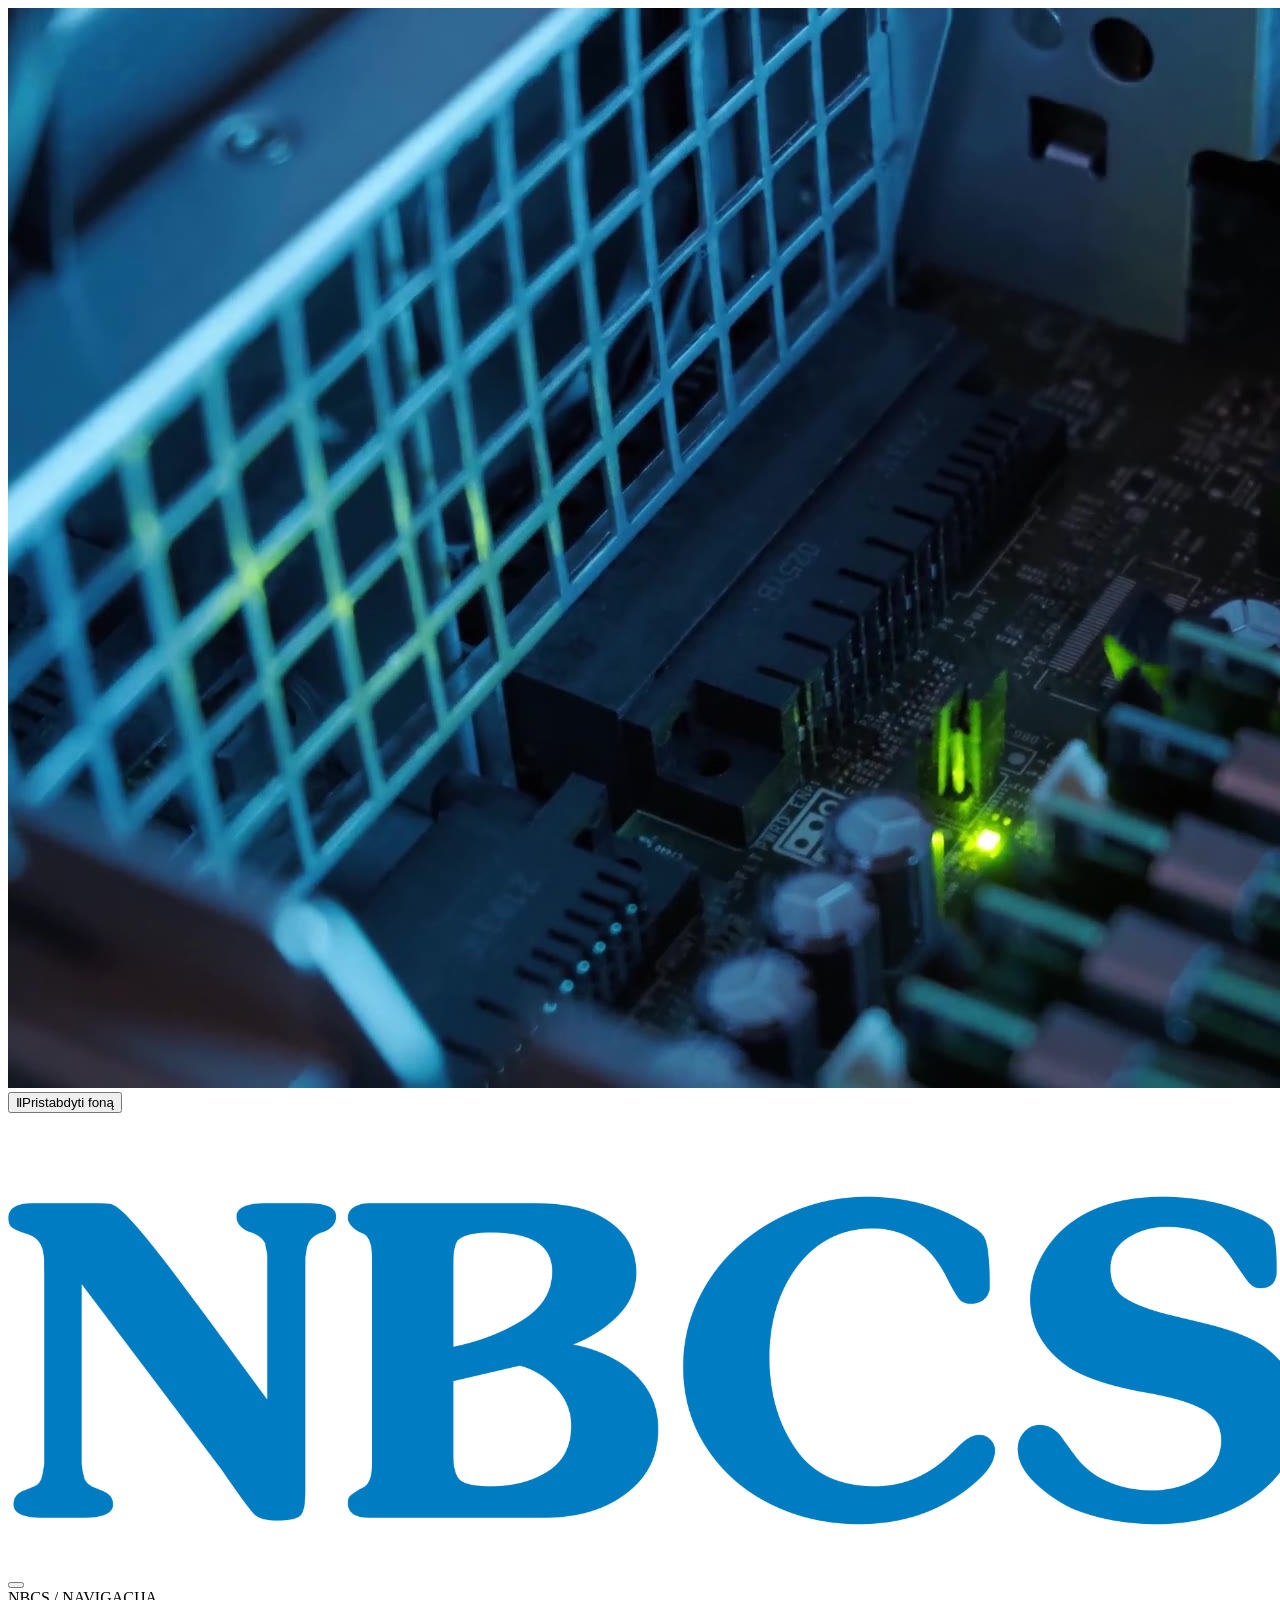
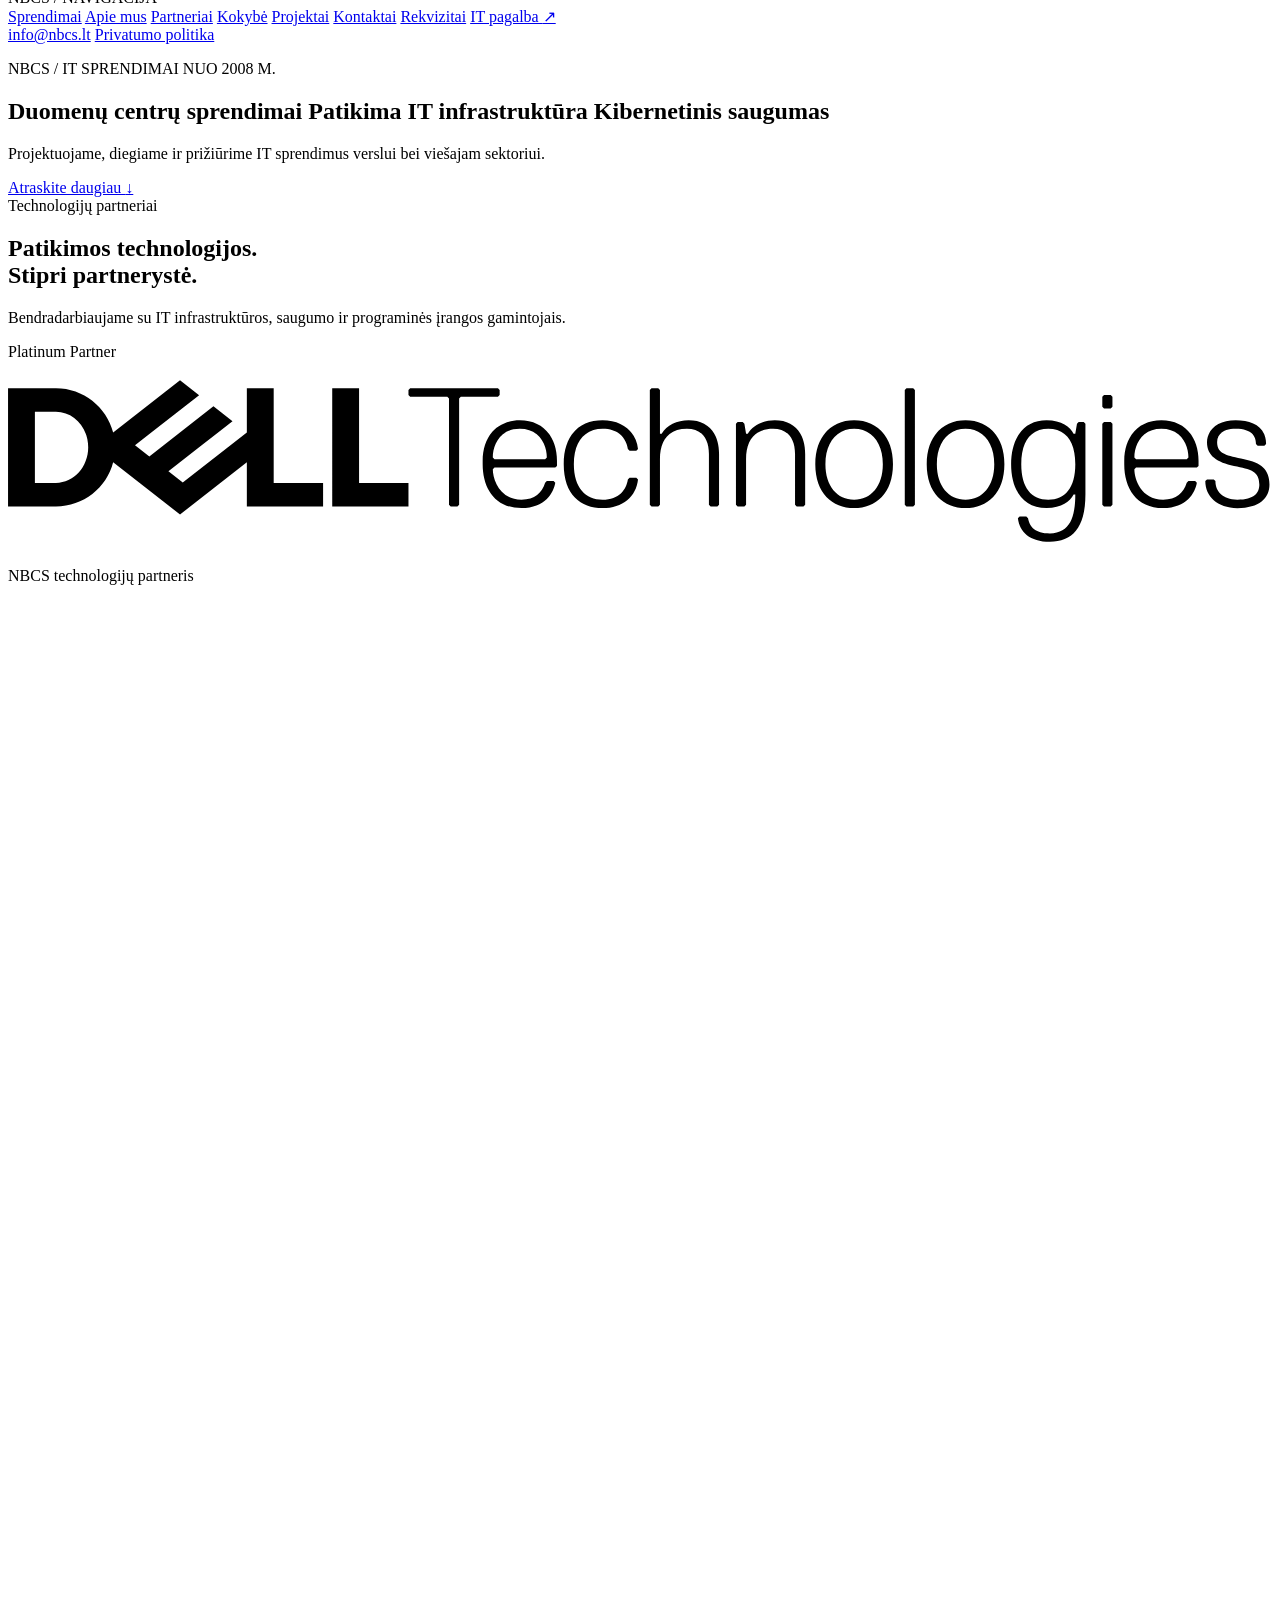
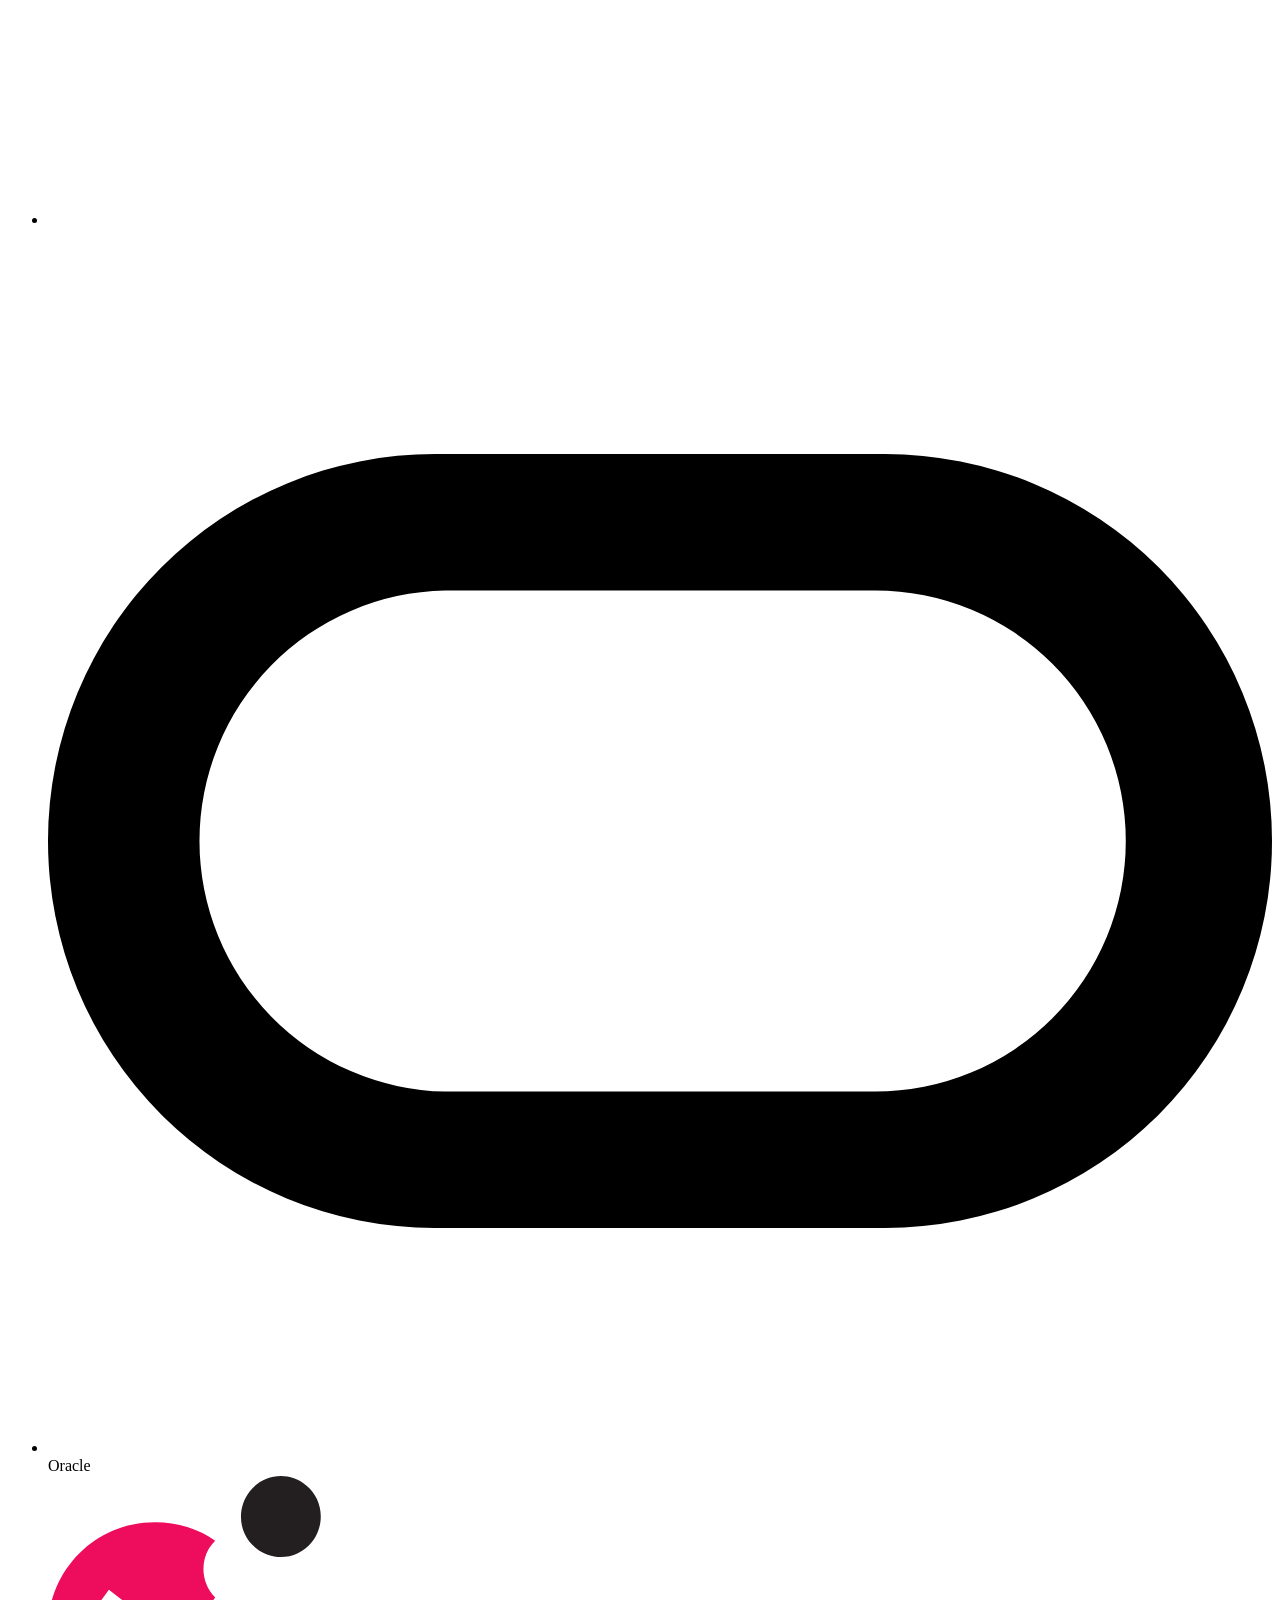
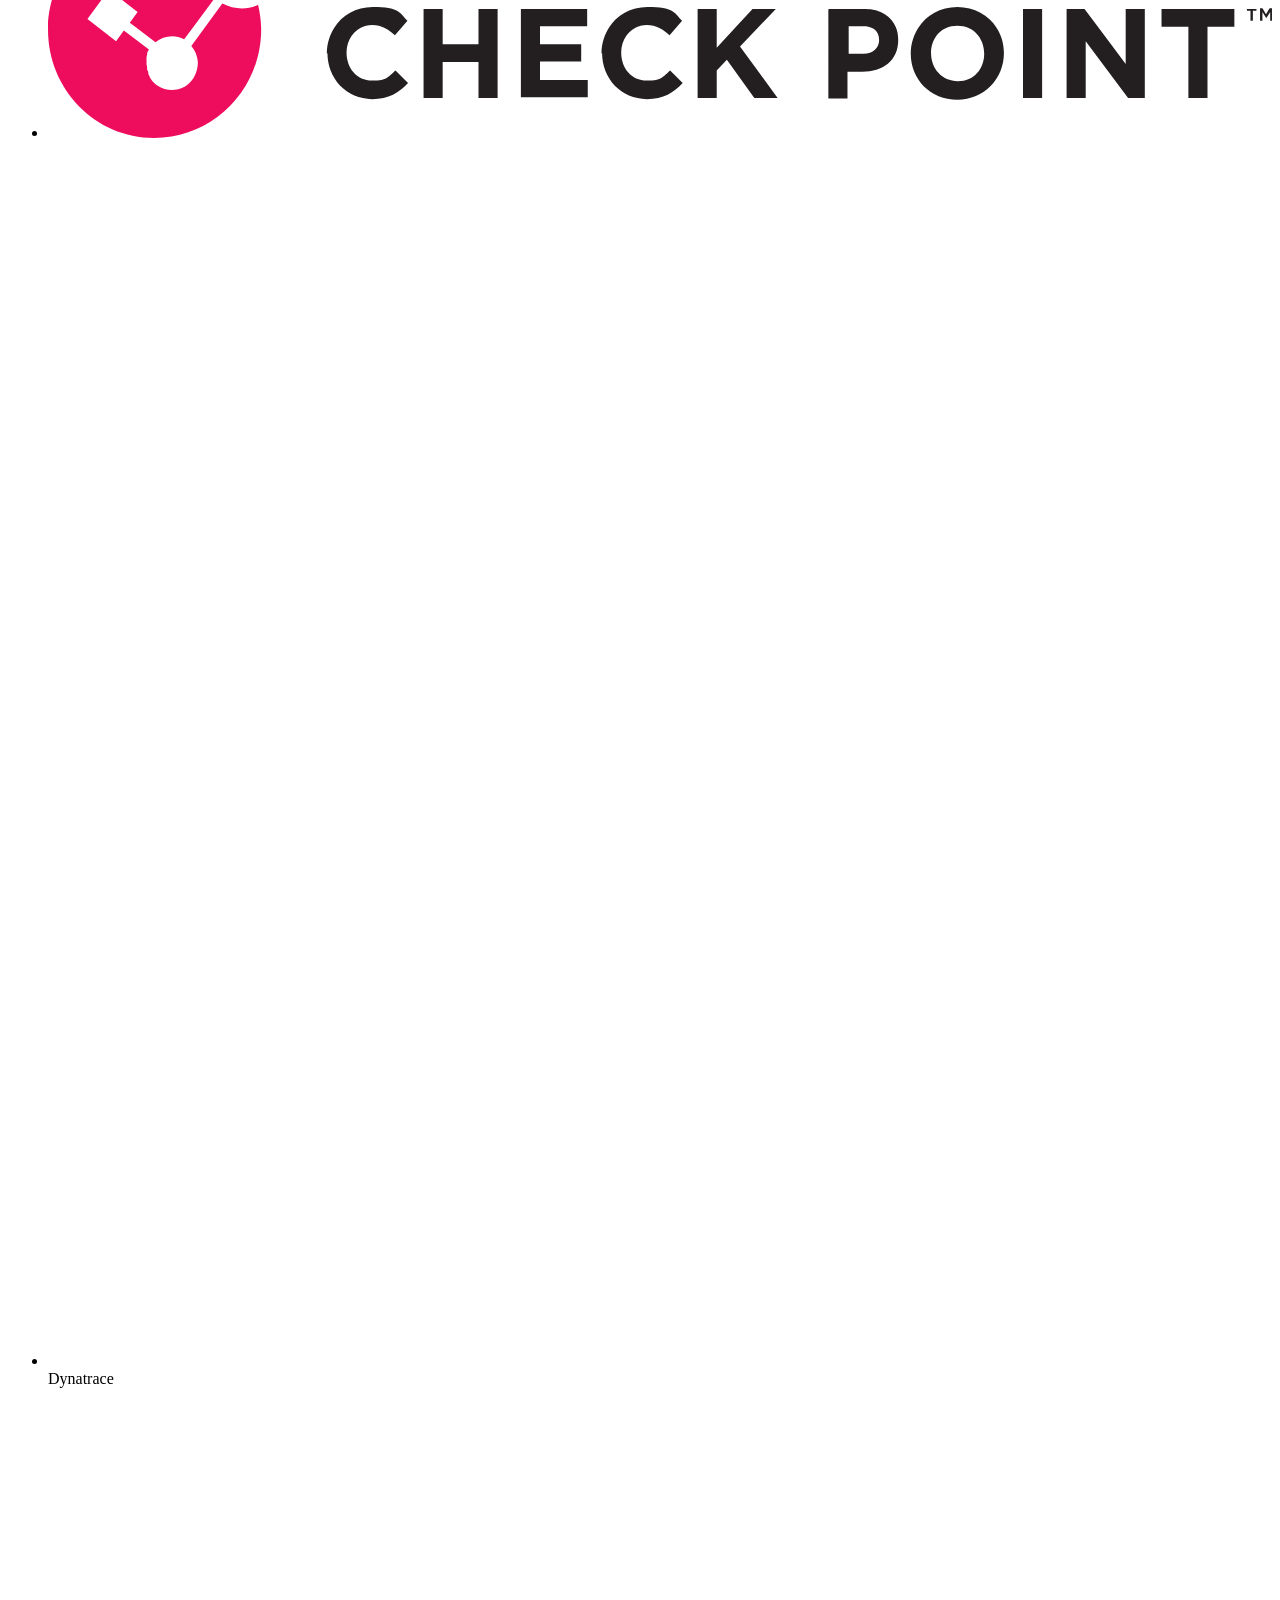
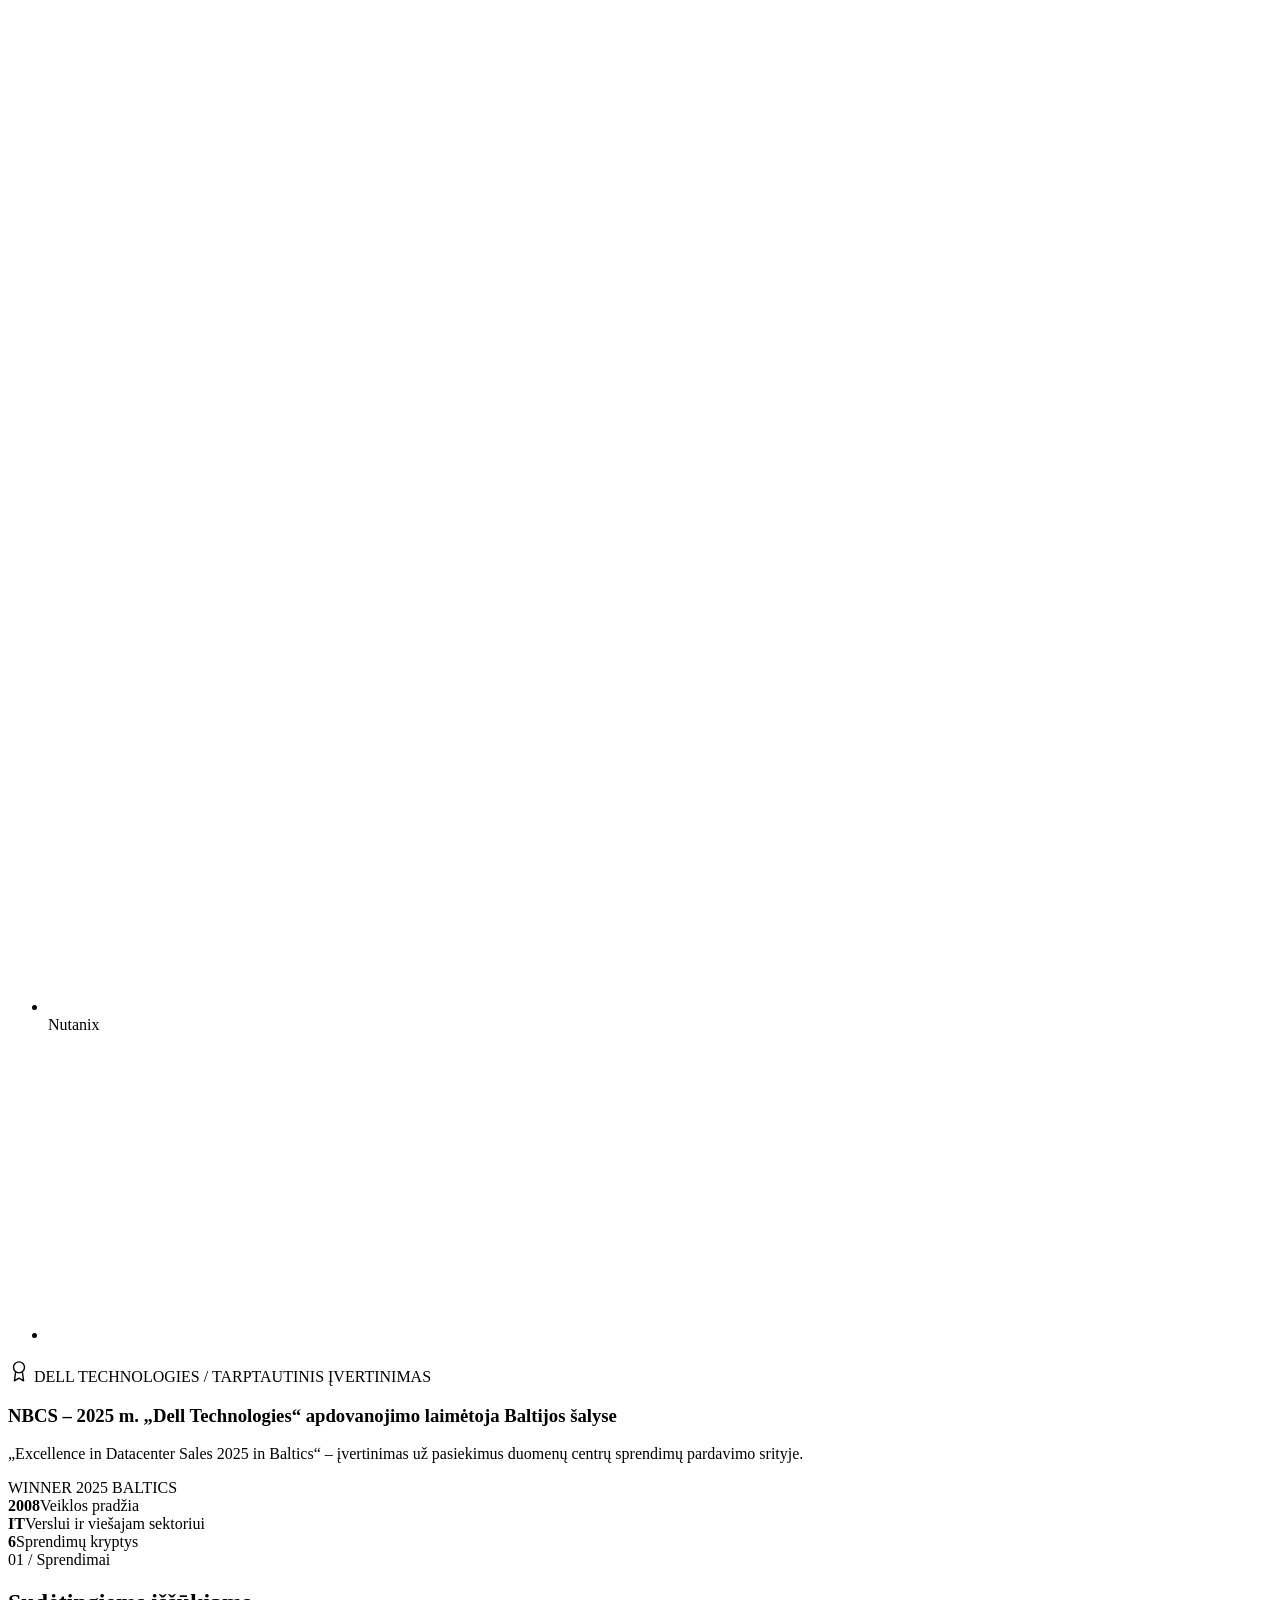
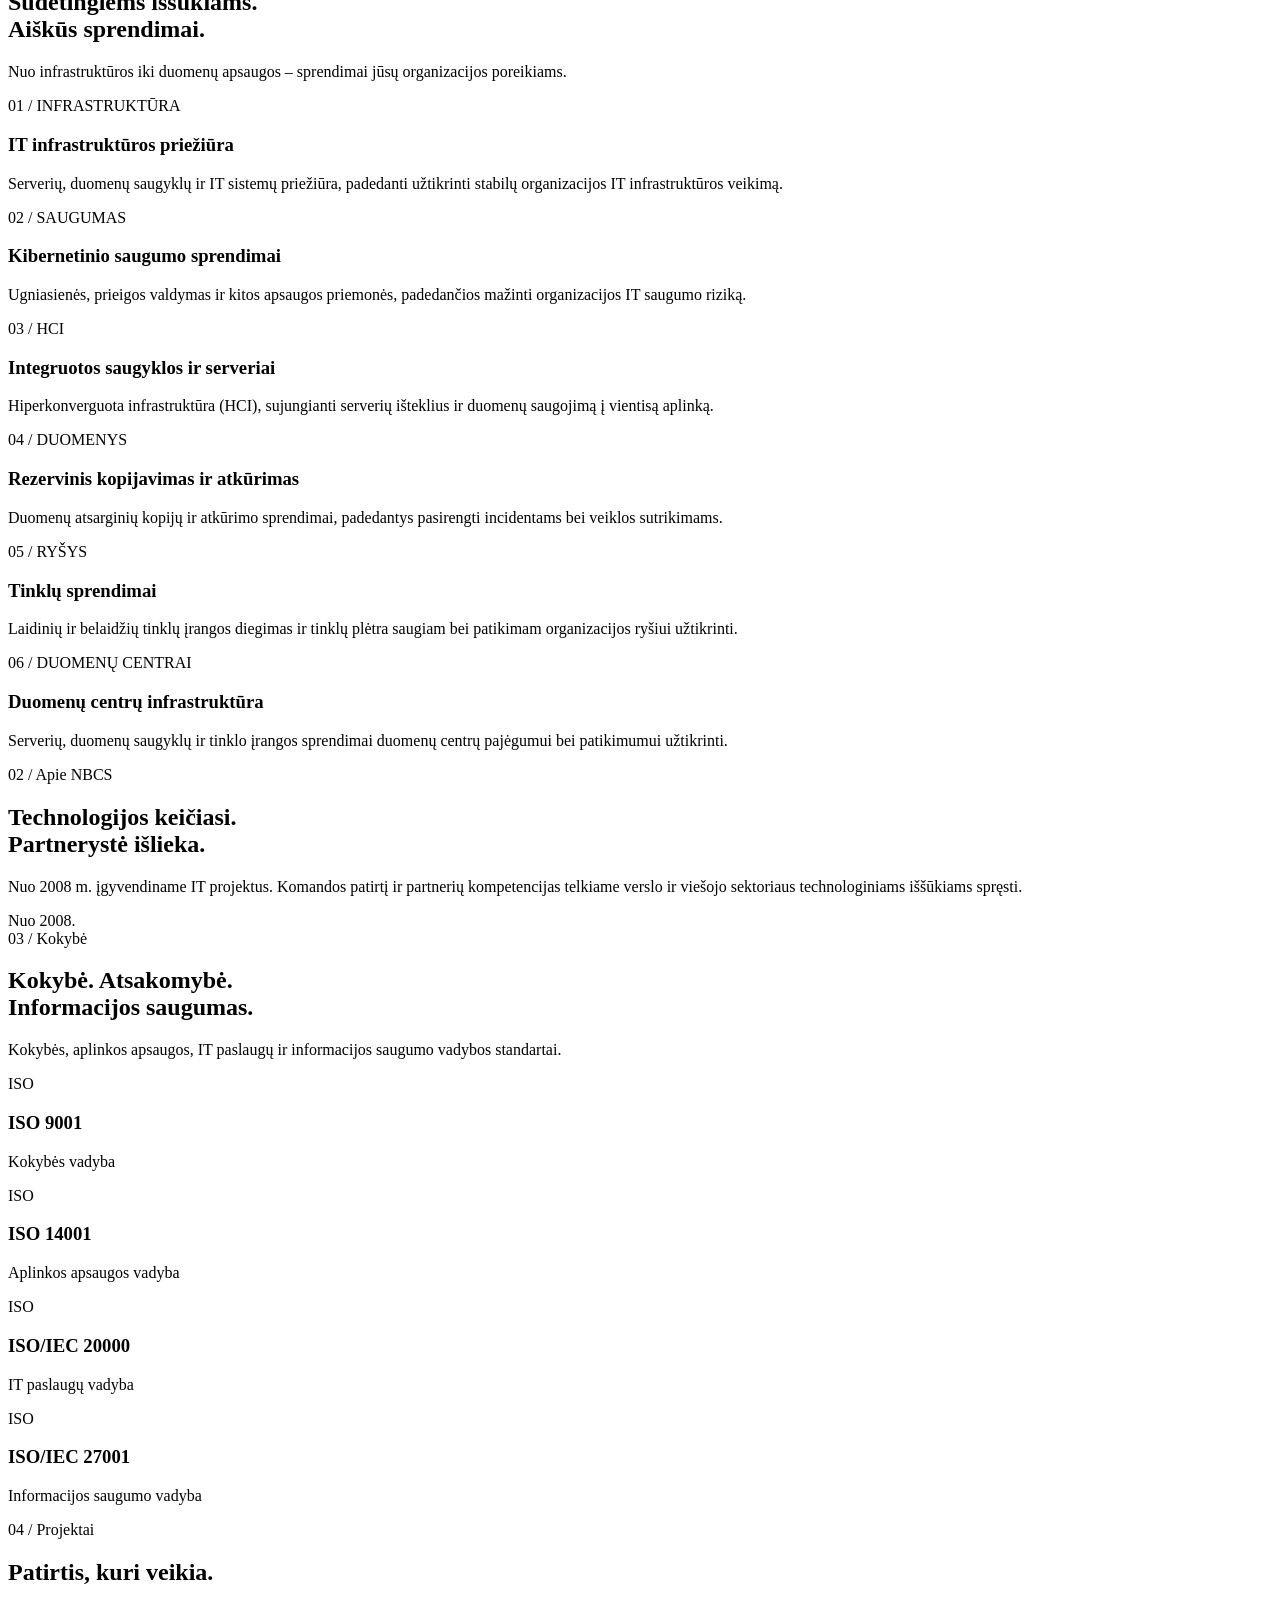
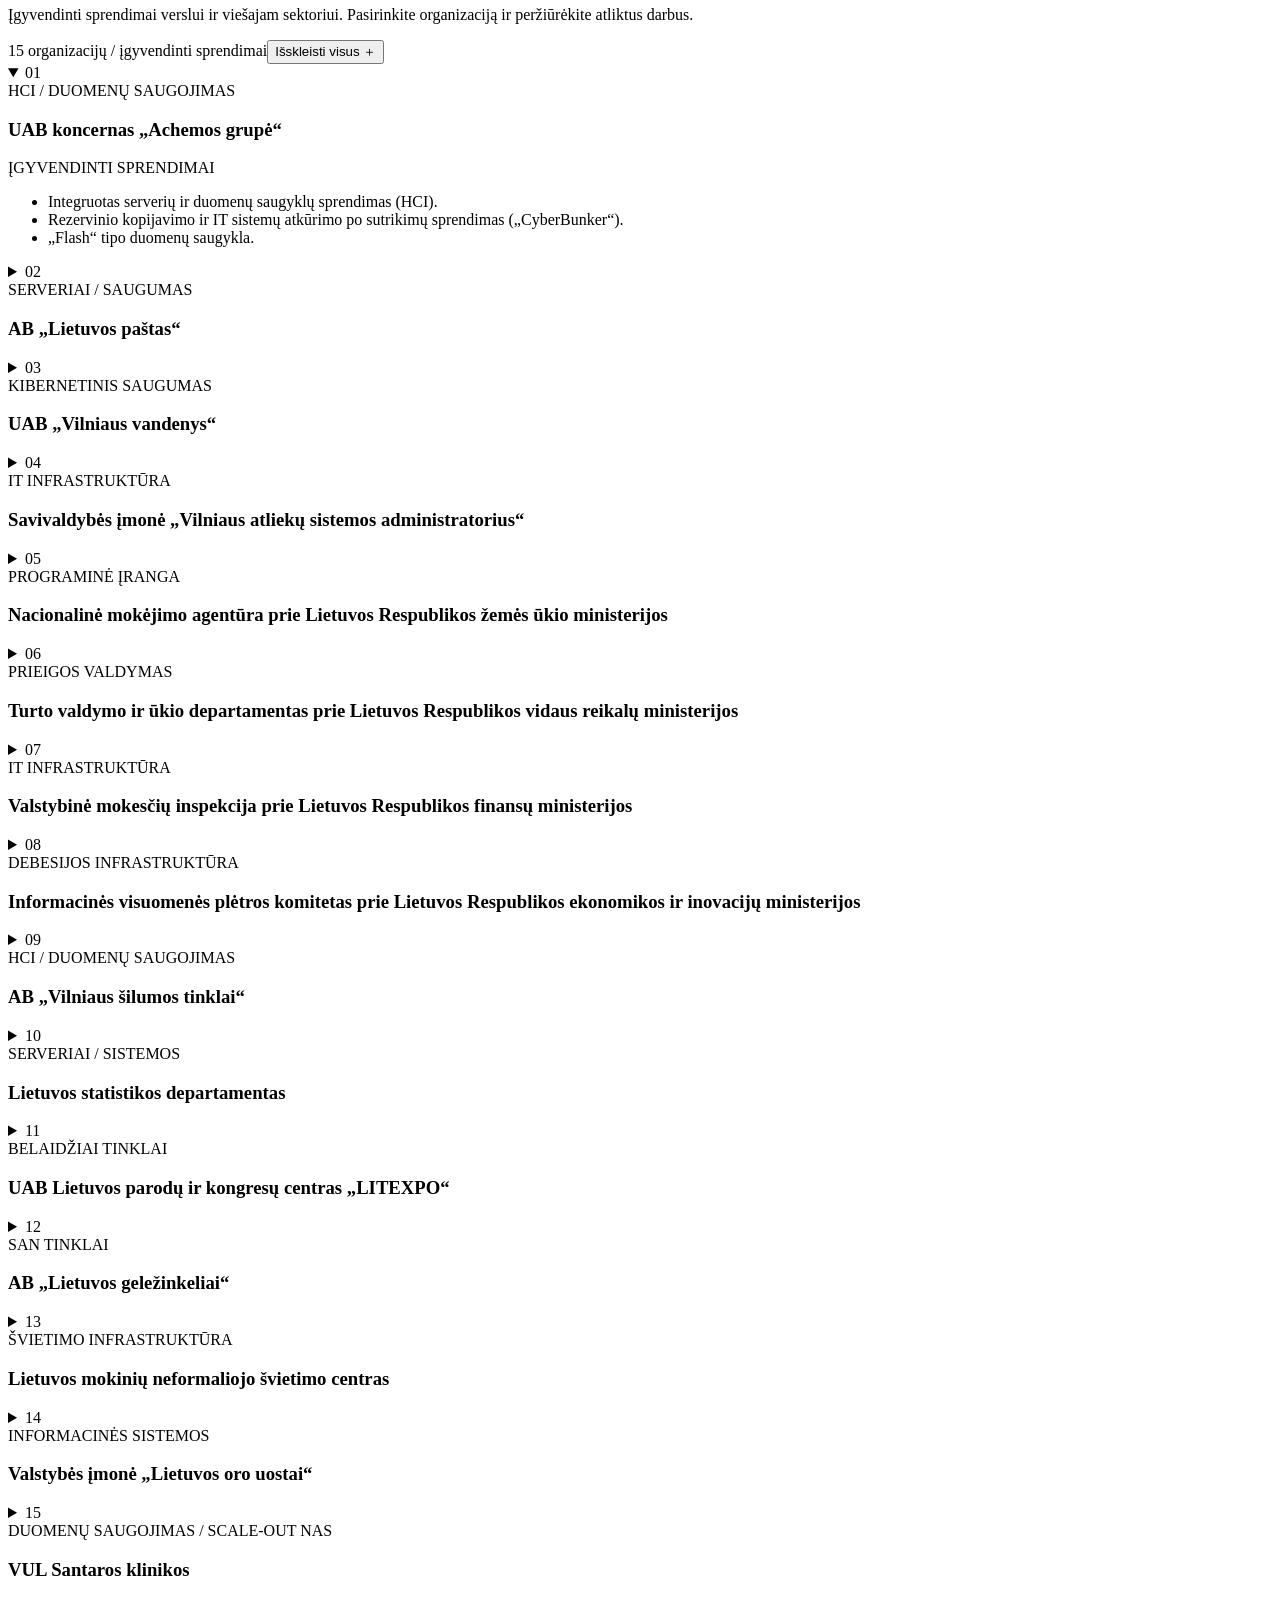
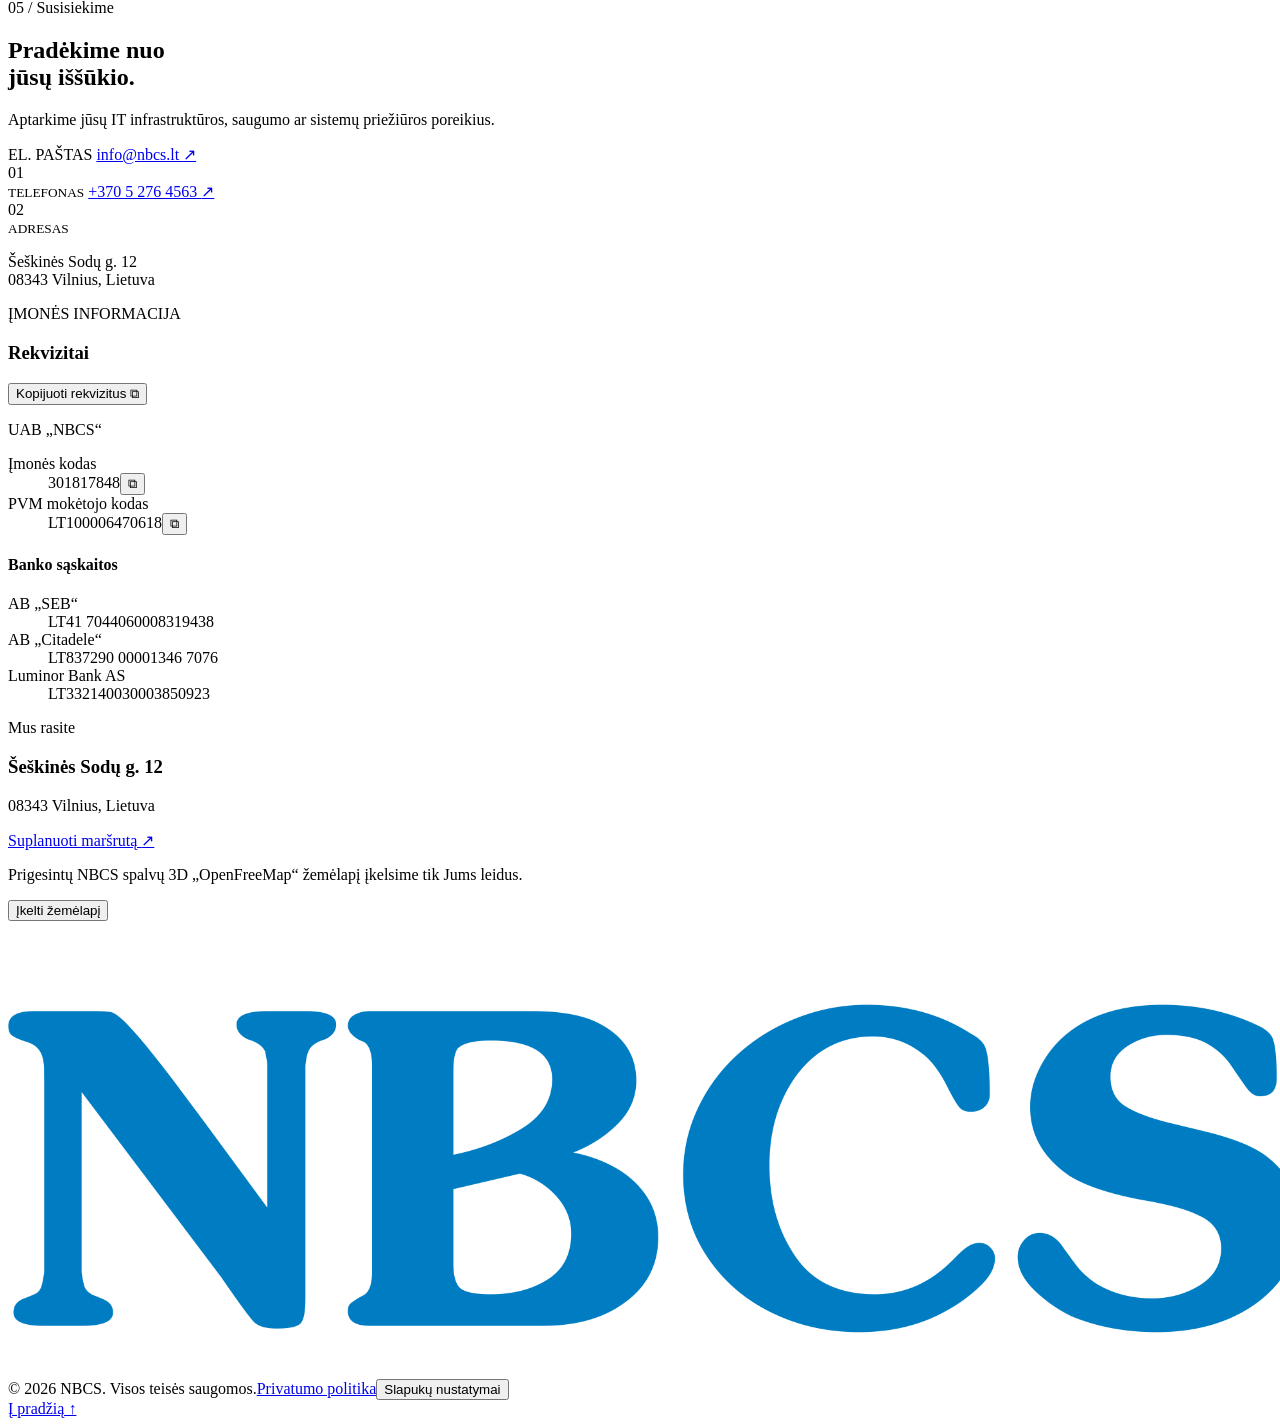
==== public/index.html @ ec3fcb7e "Bump map JS version for south-up orientation" ====
<!doctype html>
<html lang="lt">
<head><meta charset="utf-8"><meta name="viewport" content="width=device-width,initial-scale=1"><link rel="icon" type="image/svg+xml" href="/favicon.svg?v=1"><meta name="theme-color" content="#061827"><meta name="description" content="NBCS – serverių, duomenų saugyklų, IT infrastruktūros ir kibernetinio saugumo sprendimai verslui bei viešajam sektoriui. Projektai nuo 2008 m."><title>NBCS | IT infrastruktūra ir kibernetinis saugumas</title><meta name="robots" content="index,follow,max-image-preview:large">
<link rel="canonical" href="https://www.nbcs.lt/">
<meta property="og:type" content="website">
<meta property="og:locale" content="lt_LT">
<meta property="og:site_name" content="NBCS">
<meta property="og:url" content="https://www.nbcs.lt/">
<meta property="og:title" content="NBCS | IT infrastruktūra ir kibernetinis saugumas">
<meta property="og:description" content="NBCS – serverių, duomenų saugyklų, IT infrastruktūros ir kibernetinio saugumo sprendimai verslui bei viešajam sektoriui. Projektai nuo 2008 m.">
<meta property="og:image" content="https://www.nbcs.lt/assets/dell-server-poster.jpg">
<meta property="og:image:type" content="image/jpeg">
<meta property="og:image:width" content="1920">
<meta property="og:image:height" content="1080">
<meta property="og:image:alt" content="NBCS IT infrastruktūra – serverių įranga">
<meta name="twitter:card" content="summary_large_image">
<meta name="twitter:title" content="NBCS | IT infrastruktūra ir kibernetinis saugumas">
<meta name="twitter:description" content="NBCS – serverių, duomenų saugyklų, IT infrastruktūros ir kibernetinio saugumo sprendimai verslui bei viešajam sektoriui. Projektai nuo 2008 m.">
<meta name="twitter:image" content="https://www.nbcs.lt/assets/dell-server-poster.jpg">
<script type="application/ld+json">
{
  "@context": "https://schema.org",
  "@graph": [
    {
      "@type": "Organization",
      "@id": "https://www.nbcs.lt/#organization",
      "name": "NBCS",
      "legalName": "UAB „NBCS“",
      "url": "https://www.nbcs.lt/",
      "logo": "https://www.nbcs.lt/assets/nbcs-logo.png",
      "description": "NBCS – serverių, duomenų saugyklų, IT infrastruktūros ir kibernetinio saugumo sprendimai verslui bei viešajam sektoriui. Projektai nuo 2008 m.",
      "email": "info@nbcs.lt",
      "telephone": "+37052764563",
      "taxID": "301817848",
      "vatID": "LT100006470618",
      "address": {
        "@type": "PostalAddress",
        "streetAddress": "Šeškinės Sodų g. 12",
        "postalCode": "08343",
        "addressLocality": "Vilnius",
        "addressCountry": "LT"
      }
    },
    {
      "@type": "WebSite",
      "@id": "https://www.nbcs.lt/#website",
      "url": "https://www.nbcs.lt/",
      "name": "NBCS",
      "inLanguage": "lt-LT",
      "publisher": {
        "@id": "https://www.nbcs.lt/#organization"
      }
    },
    {
      "@type": "WebPage",
      "@id": "https://www.nbcs.lt/#webpage",
      "url": "https://www.nbcs.lt/",
      "name": "NBCS | IT infrastruktūra ir kibernetinis saugumas",
      "description": "NBCS – serverių, duomenų saugyklų, IT infrastruktūros ir kibernetinio saugumo sprendimai verslui bei viešajam sektoriui. Projektai nuo 2008 m.",
      "inLanguage": "lt-LT",
      "isPartOf": {
        "@id": "https://www.nbcs.lt/#website"
      },
      "about": {
        "@id": "https://www.nbcs.lt/#organization"
      }
    }
  ]
}
</script>
<link rel="preconnect" href="https://fonts.googleapis.com"><link rel="preconnect" href="https://fonts.gstatic.com" crossorigin><link href="https://fonts.googleapis.com/css2?family=Manrope:wght@400;500&display=swap" rel="stylesheet"><link rel="stylesheet" href="/assets/css/site.css?v=50">
<link rel="stylesheet" href="/assets/css/consent.css?v=1">
</head>
<body>
<div class="page-film" aria-hidden="true"><video id="background-video" autoplay muted loop playsinline webkit-playsinline preload="auto" poster="assets/dell-server-poster.jpg"><source src="assets/dell-server-background.mp4" type="video/mp4"></video>
<div class="film-shade">
</div>
</div><button id="video-toggle" class="video-toggle" type="button" aria-label="Pristabdyti fono vaizdo įrašą" aria-pressed="false"><span class="video-icon">Ⅱ</span><span class="video-label">Pristabdyti foną</span></button>
<header class="site-header">
<a class="logo" href="#" aria-label="NBCS pradžia"><img src="assets/nbcs-logo.png" alt="NBCS" width="2048" height="454"></a>
<button class="menu" type="button" aria-expanded="false" aria-controls="navigation" aria-label="Atverti meniu">
  <span class="menu-mark" aria-hidden="true"><span></span><span></span><span></span></span>
</button>
<nav id="navigation" class="site-nav" aria-label="Pagrindinis meniu" inert>
  <div class="nav-panel-inner">
    <div class="nav-panel-eyebrow">NBCS / NAVIGACIJA</div>
    <div class="nav-panel-links">
      <a href="#sprendimai">Sprendimai</a>
      <a href="#apie">Apie mus</a>
      <a href="#partneriai">Partneriai</a>
      <a href="#kokybe">Kokybė</a>
      <a href="#projektai">Projektai</a>
      <a href="#kontaktai">Kontaktai</a>
      <a href="#rekvizitai">Rekvizitai</a>
      <a href="https://pagalba.nbcs.lt" target="_blank" rel="noopener noreferrer">IT pagalba <span aria-hidden="true">↗</span></a>
    </div>
    <div class="nav-panel-footer">
      <a href="mailto:info@nbcs.lt">info@nbcs.lt</a>
      <a href="/privatumo-politika/">Privatumo politika</a>
    </div>
  </div>
</nav>
</header>
<main>
<section class="nbcs-hero" aria-labelledby="hero-title">
  <div class="nbcs-hero-content">
    <p class="nbcs-hero-kicker">NBCS / IT SPRENDIMAI NUO 2008 M.</p>
    <h1 id="hero-title" class="nbcs-hero-headline">
      <span class="nbcs-hero-phrase is-active" aria-hidden="false"><span class="nbcs-hero-line"><span class="nbcs-hero-line-content">Duomenų centrų</span></span> <span class="nbcs-hero-line"><span class="nbcs-hero-line-content">sprendimai</span></span></span>
      <span class="nbcs-hero-phrase" aria-hidden="true"><span class="nbcs-hero-line"><span class="nbcs-hero-line-content">Patikima IT</span></span> <span class="nbcs-hero-line"><span class="nbcs-hero-line-content">infrastruktūra</span></span></span>
      <span class="nbcs-hero-phrase" aria-hidden="true"><span class="nbcs-hero-line"><span class="nbcs-hero-line-content">Kibernetinis</span></span> <span class="nbcs-hero-line"><span class="nbcs-hero-line-content">saugumas</span></span></span>
    </h1>
    <p class="nbcs-hero-description">Projektuojame, diegiame ir prižiūrime IT sprendimus verslui bei viešajam sektoriui.</p>
    <a class="nbcs-hero-cta" href="#partneriai">Atraskite daugiau <span class="nbcs-hero-cta-arrow" aria-hidden="true">↓</span></a>
  </div>
</section>
<section class="partners-section section" id="partneriai" aria-labelledby="partners-title">
<div class="wrap">
<div class="partners-heading">
<div>
<div class="eyebrow">Technologijų partneriai</div>
<h2 id="partners-title">Patikimos technologijos.<br>Stipri partnerystė.</h2>
</div>
<p>Bendradarbiaujame su IT infrastruktūros, saugumo ir programinės įrangos gamintojais.</p>
</div>
<div class="partner-grid">
<article class="partner-featured"><span class="partner-tier">Platinum Partner</span>
<h3><img class="partner-logo partner-logo-dell" src="assets/partners/dell.svg" alt="Dell Technologies" loading="lazy">
</h3>
<p>NBCS technologijų partneris</p>
</article>
<ul class="partner-list" aria-label="Kiti NBCS technologijų partneriai">
<li><img class="partner-logo partner-wordmark" src="assets/partners/cisco.svg" alt="Cisco" loading="lazy">
</li>
<li><img class="partner-logo partner-symbol" src="assets/partners/oracle.svg" alt="" loading="lazy"><span>Oracle</span>
</li>
<li><img class="partner-logo partner-wordmark" src="assets/partners/checkpoint.svg" alt="Check Point" loading="lazy">
</li>
<li><img class="partner-logo partner-symbol" src="assets/partners/dynatrace.svg" alt="" loading="lazy"><span>Dynatrace</span>
</li>
<li><img class="partner-logo partner-symbol" src="assets/partners/nutanix.svg" alt="" loading="lazy"><span>Nutanix</span>
</li>
<li><img class="partner-logo partner-wordmark" src="assets/partners/vmware.svg" alt="VMware" loading="lazy">
</li>
</ul>
</div>

<aside class="partner-award" aria-labelledby="partner-award-title">
  <div class="partner-award-copy">
    <div class="partner-award-eyebrow">
      <span class="partner-award-icon" aria-hidden="true">
        <svg viewBox="0 0 24 24" width="22" height="22" fill="none" stroke="currentColor" stroke-width="1.5" stroke-linecap="round" stroke-linejoin="round"><circle cx="12" cy="8" r="6"/><path d="m8.2 13.8-1.2 9 5-3 5 3-1.2-9"/></svg>
      </span>
      <span>DELL TECHNOLOGIES <span class="partner-award-separator" aria-hidden="true">/</span> TARPTAUTINIS ĮVERTINIMAS</span>
    </div>
    <h3 id="partner-award-title">NBCS – 2025 m. „Dell Technologies“ apdovanojimo laimėtoja Baltijos šalyse</h3>
    <p>„Excellence in Datacenter Sales 2025 in Baltics“ – įvertinimas už pasiekimus duomenų centrų sprendimų pardavimo srityje.</p>
  </div>
  <div class="partner-award-mark" aria-label="2025 metų apdovanojimo laimėtoja Baltijos šalyse">
    <span class="partner-award-winner">WINNER</span>
    <span class="partner-award-year">2025</span>
    <span class="partner-award-region">BALTICS</span>
  </div>
</aside>
</div>
</section>
<div class="wrap">
<div class="strip">
<div><strong>2008</strong><span>Veiklos pradžia</span>
</div>
<div><strong>IT</strong><span>Verslui ir viešajam sektoriui</span>
</div>
<div><strong>6</strong><span>Sprendimų kryptys</span>
</div>
</div>
</div>
<section class="wrap section" id="sprendimai">
<div class="heading">
<div>
<div class="eyebrow">01 / Sprendimai</div>
<h2>Sudėtingiems iššūkiams.<br>Aiškūs sprendimai.</h2>
</div>
<p>Nuo infrastruktūros iki duomenų apsaugos – sprendimai jūsų organizacijos poreikiams.</p>
</div>
<div class="services">
<article class="service">
<div class="service-top"><span>01 / INFRASTRUKTŪRA</span>
</div>
<h3>IT infrastruktūros priežiūra</h3>
<p class="service-description">Serverių, duomenų saugyklų ir IT sistemų priežiūra, padedanti užtikrinti stabilų organizacijos IT infrastruktūros veikimą.</p>
</article>
<article class="service">
<div class="service-top"><span>02 / SAUGUMAS</span>
</div>
<h3>Kibernetinio saugumo sprendimai</h3>
<p class="service-description">Ugniasienės, prieigos valdymas ir kitos apsaugos priemonės, padedančios mažinti organizacijos IT saugumo riziką.</p>
</article>
<article class="service">
<div class="service-top"><span>03 / HCI</span>
</div>
<h3>Integruotos saugyklos ir serveriai</h3>
<p class="service-description">Hiperkonverguota infrastruktūra (HCI), sujungianti serverių išteklius ir duomenų saugojimą į vientisą aplinką.</p>
</article>
<article class="service">
<div class="service-top"><span>04 / DUOMENYS</span>
</div>
<h3>Rezervinis kopijavimas ir atkūrimas</h3>
<p class="service-description">Duomenų atsarginių kopijų ir atkūrimo sprendimai, padedantys pasirengti incidentams bei veiklos sutrikimams.</p>
</article>
<article class="service">
<div class="service-top"><span>05 / RYŠYS</span>
</div>
<h3>Tinklų sprendimai</h3>
<p class="service-description">Laidinių ir belaidžių tinklų įrangos diegimas ir tinklų plėtra saugiam bei patikimam organizacijos ryšiui užtikrinti.</p>
</article>
<article class="service">
<div class="service-top"><span>06 / DUOMENŲ CENTRAI</span>
</div>
<h3>Duomenų centrų infrastruktūra</h3>
<p class="service-description">Serverių, duomenų saugyklų ir tinklo įrangos sprendimai duomenų centrų pajėgumui bei patikimumui užtikrinti.</p>
</article>
</div>
</section>
<section class="about section" id="apie">
<div class="wrap about-inner">
<div>
<div class="eyebrow">02 / Apie NBCS</div>
<h2>Technologijos keičiasi.<br>Partnerystė išlieka.</h2>
</div>
<div>
<p>Nuo 2008 m. įgyvendiname IT projektus. Komandos patirtį ir partnerių kompetencijas telkiame verslo ir viešojo sektoriaus technologiniams iššūkiams spręsti.</p>
<div class="big-year">Nuo 2008.</div>
</div>
</div>
</section>

<section class="wrap section quality-section" id="kokybe">
<div class="heading">
<div>
<div class="eyebrow">03 / Kokybė</div>
<h2>Kokybė. Atsakomybė.<br>Informacijos saugumas.</h2>
</div>
<p>Kokybės, aplinkos apsaugos, IT paslaugų ir informacijos saugumo vadybos standartai.</p>
</div>
<div class="quality-grid">
<article class="quality-card"><span class="quality-mark" aria-hidden="true">ISO</span>
<h3>ISO 9001</h3>
<p>Kokybės vadyba</p>
</article>
<article class="quality-card"><span class="quality-mark" aria-hidden="true">ISO</span>
<h3>ISO 14001</h3>
<p>Aplinkos apsaugos vadyba</p>
</article>
<article class="quality-card"><span class="quality-mark" aria-hidden="true">ISO</span>
<h3>ISO/IEC 20000</h3>
<p>IT paslaugų vadyba</p>
</article>
<article class="quality-card"><span class="quality-mark" aria-hidden="true">ISO</span>
<h3>ISO/IEC 27001</h3>
<p>Informacijos saugumo vadyba</p>
</article>
</div>
</section>
<section class="wrap section projects-section" id="projektai">
<div class="heading">
<div>
<div class="eyebrow">04 / Projektai</div>
<h2>Patirtis, kuri veikia.</h2>
</div>
<p>Įgyvendinti sprendimai verslui ir viešajam sektoriui. Pasirinkite organizaciją ir peržiūrėkite atliktus darbus.</p>
</div>
<div class="projects-toolbar"><span>15 organizacijų / įgyvendinti sprendimai</span><button type="button" class="projects-expand" aria-controls="project-list">Išskleisti visus <span aria-hidden="true">＋</span></button>
</div>
<div class="project-list" id="project-list">
<details class="project-detail" open>
<summary><span class="project-number" aria-hidden="true">01</span>
<div class="project-summary-copy"><span class="project-category">HCI / DUOMENŲ SAUGOJIMAS</span><h3>UAB koncernas „Achemos grupė“</h3></div><span class="project-plus" aria-hidden="true"></span>
</summary>
<div class="project-body">
<div class="project-body-label">ĮGYVENDINTI SPRENDIMAI</div>
<ul>
<li>Integruotas serverių ir duomenų saugyklų sprendimas (HCI).</li>
<li>Rezervinio kopijavimo ir IT sistemų atkūrimo po sutrikimų sprendimas („CyberBunker“).</li>
<li>„Flash“ tipo duomenų saugykla.</li>
</ul>
</div>
</details>
<details class="project-detail">
<summary><span class="project-number" aria-hidden="true">02</span>
<div class="project-summary-copy"><span class="project-category">SERVERIAI / SAUGUMAS</span><h3>AB „Lietuvos paštas“</h3></div><span class="project-plus" aria-hidden="true"></span>
</summary>
<div class="project-body">
<div class="project-body-label">ĮGYVENDINTI SPRENDIMAI</div>
<ul>
<li>Serveriai duomenų centrams ir virtualizavimo platformų telkiniams.</li>
<li>Kompiuterių tinklo perimetro ugniasienės.</li>
</ul>
</div>
</details>
<details class="project-detail">
<summary><span class="project-number" aria-hidden="true">03</span>
<div class="project-summary-copy"><span class="project-category">KIBERNETINIS SAUGUMAS</span><h3>UAB „Vilniaus vandenys“</h3></div><span class="project-plus" aria-hidden="true"></span>
</summary>
<div class="project-body">
<div class="project-body-label">ĮGYVENDINTI SPRENDIMAI</div>
<ul>
<li>Kritinės infrastruktūros kibernetinio saugumo didinimo sprendimo diegimas.</li>
<li>Saugaus keitimosi dideliais failais sprendimas.</li>
</ul>
</div>
</details>
<details class="project-detail">
<summary><span class="project-number" aria-hidden="true">04</span>
<div class="project-summary-copy"><span class="project-category">IT INFRASTRUKTŪRA</span><h3>Savivaldybės įmonė „Vilniaus atliekų sistemos administratorius“</h3></div><span class="project-plus" aria-hidden="true"></span>
</summary>
<div class="project-body">
<div class="project-body-label">ĮGYVENDINTI SPRENDIMAI</div>
<ul>
<li>Duomenų saugyklų infrastruktūros talpos plėtra.</li>
<li>IT infrastruktūros ir informacinių sistemų priežiūros paslaugos.</li>
<li>Virtualizavimo sisteminės programinės įrangos plėtra.</li>
<li>Duomenų saugojimo infrastruktūros plėtra.</li>
<li>Apsaugos informacinės sistemos tiekimas, diegimas ir konfigūravimas.</li>
<li>Informacinių sistemų saugumo priemonių patikrinimo ir vertinimo paslaugos.</li>
<li>Duomenų saugojimo įrangos tiekimas, diegimas ir konfigūravimas.</li>
<li>Aktyviosios tinklo įrangos tiekimas, diegimas ir konfigūravimas.</li>
</ul>
</div>
</details>
<details class="project-detail">
<summary><span class="project-number" aria-hidden="true">05</span>
<div class="project-summary-copy"><span class="project-category">PROGRAMINĖ ĮRANGA</span><h3>Nacionalinė mokėjimo agentūra prie Lietuvos Respublikos žemės ūkio ministerijos</h3></div><span class="project-plus" aria-hidden="true"></span>
</summary>
<div class="project-body">
<div class="project-body-label">ĮGYVENDINTI SPRENDIMAI</div>
<ul>
<li>„Oracle“ programinės įrangos ir „Premium“ lygio techninio palaikymo licencijų tiekimas.</li>
<li>Atsarginio duomenų kopijavimo sistemos plėtros įrangos tiekimas ir diegimas.</li>
<li>Atsarginio duomenų kopijavimo sistemos atnaujinimo įrangos tiekimas, diegimas ir konfigūravimas.</li>
</ul>
</div>
</details>
<details class="project-detail">
<summary><span class="project-number" aria-hidden="true">06</span>
<div class="project-summary-copy"><span class="project-category">PRIEIGOS VALDYMAS</span><h3>Turto valdymo ir ūkio departamentas prie Lietuvos Respublikos vidaus reikalų ministerijos</h3></div><span class="project-plus" aria-hidden="true"></span>
</summary>
<div class="project-body">
<div class="project-body-label">ĮGYVENDINTI SPRENDIMAI</div>
<ul>
<li>Privilegijuotų naudotojų valdymo sistemos tiekimas ir diegimas.</li>
</ul>
</div>
</details>
<details class="project-detail">
<summary><span class="project-number" aria-hidden="true">07</span>
<div class="project-summary-copy"><span class="project-category">IT INFRASTRUKTŪRA</span><h3>Valstybinė mokesčių inspekcija prie Lietuvos Respublikos finansų ministerijos</h3></div><span class="project-plus" aria-hidden="true"></span>
</summary>
<div class="project-body">
<div class="project-body-label">ĮGYVENDINTI SPRENDIMAI</div>
<ul>
<li>Esamos serverių virtualizavimo sistemos „VMware vSphere“ plėtra.</li>
<li>Specializuotos integralios sistemos, skirtos „Oracle“ duomenų bazėms, tiekimas ir diegimas.</li>
<li>Rezervinio kopijavimo ir duomenų atkūrimo programinės įrangos gamintojo techninės priežiūros ir palaikymo paslaugos.</li>
<li>Centralizuoto darbo vietų valdymo programinės įrangos tiekimas.</li>
<li>Esamo diskų masyvo papildomos įrangos tiekimas.</li>
<li>IP telefonijos sistemos techninės priežiūros ir palaikymo paslaugos.</li>
<li>Esamos duomenų saugyklos papildomos įrangos tiekimas.</li>
<li>Universalaus aukšto patikimumo duomenų saugojimo sprendimo tiekimas ir diegimas.</li>
<li>Serverių ir kompiuterių tinklo įrangos tiekimas.</li>
<li>Asmeninių kompiuterių ir susijusios programinės įrangos tiekimas.</li>
</ul>
</div>
</details>
<details class="project-detail">
<summary><span class="project-number" aria-hidden="true">08</span>
<div class="project-summary-copy"><span class="project-category">DEBESIJOS INFRASTRUKTŪRA</span><h3>Informacinės visuomenės plėtros komitetas prie Lietuvos Respublikos ekonomikos ir inovacijų ministerijos</h3></div><span class="project-plus" aria-hidden="true"></span>
</summary>
<div class="project-body">
<div class="project-body-label">ĮGYVENDINTI SPRENDIMAI</div>
<ul>
<li>ES lėšomis finansuojamas investicijų projektas „Valstybės debesijos paslaugų teikimo infrastruktūros sukūrimas“.</li>
<li>Rezervinio kopijavimo techninės įrangos plėtra.</li>
</ul>
</div>
</details>
<details class="project-detail">
<summary><span class="project-number" aria-hidden="true">09</span>
<div class="project-summary-copy"><span class="project-category">HCI / DUOMENŲ SAUGOJIMAS</span><h3>AB „Vilniaus šilumos tinklai“</h3></div><span class="project-plus" aria-hidden="true"></span>
</summary>
<div class="project-body">
<div class="project-body-label">ĮGYVENDINTI SPRENDIMAI</div>
<ul>
<li>Hiperkonverguota infrastruktūra (HCI) pagrįsto duomenų apdorojimo, saugojimo, atsarginių kopijų kūrimo ir saugojimo sprendimo tiekimas ir diegimas.</li>
</ul>
</div>
</details>
<details class="project-detail">
<summary><span class="project-number" aria-hidden="true">10</span>
<div class="project-summary-copy"><span class="project-category">SERVERIAI / SISTEMOS</span><h3>Lietuvos statistikos departamentas</h3></div><span class="project-plus" aria-hidden="true"></span>
</summary>
<div class="project-body">
<div class="project-body-label">ĮGYVENDINTI SPRENDIMAI</div>
<ul>
<li>Tarnybinių stočių ir sisteminės programinės įrangos tiekimas ir diegimas.</li>
</ul>
</div>
</details>
<details class="project-detail">
<summary><span class="project-number" aria-hidden="true">11</span>
<div class="project-summary-copy"><span class="project-category">BELAIDŽIAI TINKLAI</span><h3>UAB Lietuvos parodų ir kongresų centras „LITEXPO“</h3></div><span class="project-plus" aria-hidden="true"></span>
</summary>
<div class="project-body">
<div class="project-body-label">ĮGYVENDINTI SPRENDIMAI</div>
<ul>
<li>Belaidžio tinklo įrangos tiekimas ir diegimas.</li>
</ul>
</div>
</details>
<details class="project-detail">
<summary><span class="project-number" aria-hidden="true">12</span>
<div class="project-summary-copy"><span class="project-category">SAN TINKLAI</span><h3>AB „Lietuvos geležinkeliai“</h3></div><span class="project-plus" aria-hidden="true"></span>
</summary>
<div class="project-body">
<div class="project-body-label">ĮGYVENDINTI SPRENDIMAI</div>
<ul>
<li>SAN komutatorių tiekimas.</li>
</ul>
</div>
</details>
<details class="project-detail">
<summary><span class="project-number" aria-hidden="true">13</span>
<div class="project-summary-copy"><span class="project-category">ŠVIETIMO INFRASTRUKTŪRA</span><h3>Lietuvos mokinių neformaliojo švietimo centras</h3></div><span class="project-plus" aria-hidden="true"></span>
</summary>
<div class="project-body">
<div class="project-body-label">ĮGYVENDINTI SPRENDIMAI</div>
<ul>
<li>Projektas „Ugdymo karjerai infrastruktūros bendrajame lavinime ir profesiniame mokyme sukūrimas ir plėtra“.</li>
</ul>
</div>
</details>
<details class="project-detail">
<summary><span class="project-number" aria-hidden="true">14</span>
<div class="project-summary-copy"><span class="project-category">INFORMACINĖS SISTEMOS</span><h3>Valstybės įmonė „Lietuvos oro uostai“</h3></div><span class="project-plus" aria-hidden="true"></span>
</summary>
<div class="project-body">
<div class="project-body-label">ĮGYVENDINTI SPRENDIMAI</div>
<ul>
<li>Vieningos orlaivio aptarnavimo elektroninės sistemos ir jai skirtos specializuotos programinės įrangos kūrimas, diegimas ir techninis palaikymas.</li>
</ul>
</div>
</details>
<details class="project-detail">
<summary><span class="project-number" aria-hidden="true">15</span>
<div class="project-summary-copy"><span class="project-category">DUOMENŲ SAUGOJIMAS / SCALE-OUT NAS</span><h3>VUL Santaros klinikos</h3></div><span class="project-plus" aria-hidden="true"></span>
</summary>
<div class="project-body">
<div class="project-body-label">DELL POWERSCALE SAUGYKLA</div>
<ul>
<li>„Dell PowerScale“ – aukšto patikimumo „scale-out“ NAS failų saugyklos klasteris, sudarytas iš tarpusavyje sujungtų aparatinių mazgų („nodes“).</li>
<li>Kiekvienas mazgas turi savo skaičiavimo ir saugojimo išteklius, o „OneFS“ juos sujungia į vieną paskirstytą failų sistemą ir bendrą vardų erdvę.</li>
<li>„PowerScale“ architektūra pritaikyta labai dideliems nestruktūruotų duomenų kiekiams ir milijardams failų; talpą bei našumą galima plėsti pridedant naujų mazgų.</li>
<li>Duomenų paskirstymas tarp mazgų, apsaugos nuo diskų bei mazgų gedimų mechanizmai ir automatinis atkūrimas padeda užtikrinti aukštą prieinamumą.</li>
</ul>
</div>
</details>
</div>
</section>
<section class="contact section" id="kontaktai">
<div class="wrap contact-grid">
<div class="contact-intro">
<div class="eyebrow">05 / Susisiekime</div>
<h2>Pradėkime nuo<br>jūsų iššūkio.</h2>
<p class="contact-intro-text">Aptarkime jūsų IT infrastruktūros, saugumo ar sistemų priežiūros poreikius.</p>
<div class="contact-email-group">
<span class="contact-mini-label">EL. PAŠTAS</span>
<a class="email" href="mailto:info@nbcs.lt">info@nbcs.lt <span aria-hidden="true">↗</span></a>
</div>
</div>
<div class="details" aria-label="Kontaktinė informacija">
<div class="contact-detail-row">
<span class="contact-detail-index" aria-hidden="true">01</span>
<div>
<small>TELEFONAS</small>
<a href="tel:+37052764563">+370 5 276 4563 <span aria-hidden="true">↗</span></a>
</div>
</div>
<div class="contact-detail-row">
<span class="contact-detail-index" aria-hidden="true">02</span>
<div>
<small>ADRESAS</small>
<p>Šeškinės Sodų g. 12<br>08343 Vilnius, Lietuva</p>
</div>
</div>
</div>
<section class="company-details" id="rekvizitai" aria-labelledby="company-details-title">
<div class="company-details-heading">
<div>
<span class="company-eyebrow">ĮMONĖS INFORMACIJA</span>
<h3 id="company-details-title">Rekvizitai</h3>
</div>
<button type="button" class="copy-company">Kopijuoti rekvizitus <span aria-hidden="true">⧉</span></button>
</div>
<div class="company-details-grid">
<div class="company-identity">
<p class="company-name">UAB „NBCS“</p>
<dl class="company-codes">
<div><dt>Įmonės kodas</dt><dd><span class="company-code-value">301817848</span><button type="button" class="copy-code" aria-label="Kopijuoti įmonės kodą" title="Kopijuoti įmonės kodą"><span aria-hidden="true">⧉</span></button></dd></div>
<div><dt>PVM mokėtojo kodas</dt><dd><span class="company-code-value">LT100006470618</span><button type="button" class="copy-code" aria-label="Kopijuoti PVM mokėtojo kodą" title="Kopijuoti PVM mokėtojo kodą"><span aria-hidden="true">⧉</span></button></dd></div>
</dl>
</div>
<div class="company-banking">
<h4>Banko sąskaitos</h4>
<dl class="bank-accounts">
<div>
<dt>AB „SEB“</dt>
<dd><span class="bank-account-value">LT41 7044060008319438</span></dd>
</div>
<div>
<dt>AB „Citadele“</dt>
<dd><span class="bank-account-value">LT837290 00001346 7076</span></dd>
</div>
<div>
<dt>Luminor Bank AS</dt>
<dd><span class="bank-account-value">LT332140030003850923</span></dd>
</div>
</dl>
</div>
</div>
<p class="copy-status" role="status" aria-live="polite"></p>
<textarea class="copy-manual" readonly hidden aria-label="Rekvizitai kopijavimui rankiniu būdu"></textarea>
</section>
<section class="location-panel" aria-labelledby="location-title">
<div class="location-header">
<div><span class="location-label">Mus rasite</span>
<h3 id="location-title">Šeškinės Sodų g. 12</h3>
<p>08343 Vilnius, Lietuva</p>
</div><a class="location-route" href="https://www.google.com/maps/dir/?api=1&amp;destination=%C5%A0e%C5%A1kin%C4%97s%20Sod%C5%B3%20g.%2012%2C%20Vilnius%2C%2008343%2C%20Lietuva" target="_blank" rel="noopener noreferrer">Suplanuoti maršrutą <span aria-hidden="true">↗</span></a>
</div>
<div class="location-map"><div class="location-map-placeholder" data-map-src="https://www.openstreetmap.org/export/embed.html?bbox=25.267255%2C54.716558%2C25.273005%2C54.719358&amp;layer=mapnik&amp;marker=54.717958%2C25.270130">
<p>Prigesintų NBCS spalvų 3D „OpenFreeMap“ žemėlapį įkelsime tik Jums leidus.</p>
<button type="button" class="location-map-load">Įkelti žemėlapį</button>
</div></div>
</section>
</div>
</section>
</main>
<footer><a class="logo" href="#"><img src="assets/nbcs-logo.png" alt="NBCS" width="2048" height="454"></a>
<div class="footer-legal"><span>© 2026 NBCS. Visos teisės saugomos.</span><a href="/privatumo-politika/">Privatumo politika</a><button class="cookie-settings-trigger" type="button">Slapukų nustatymai</button>
</div><a href="#">Į pradžią ↑</a>
</footer><script src="/assets/js/consent.js?v=10" defer></script><script src="/assets/js/site.js?v=13" defer></script>
</body>
</html>
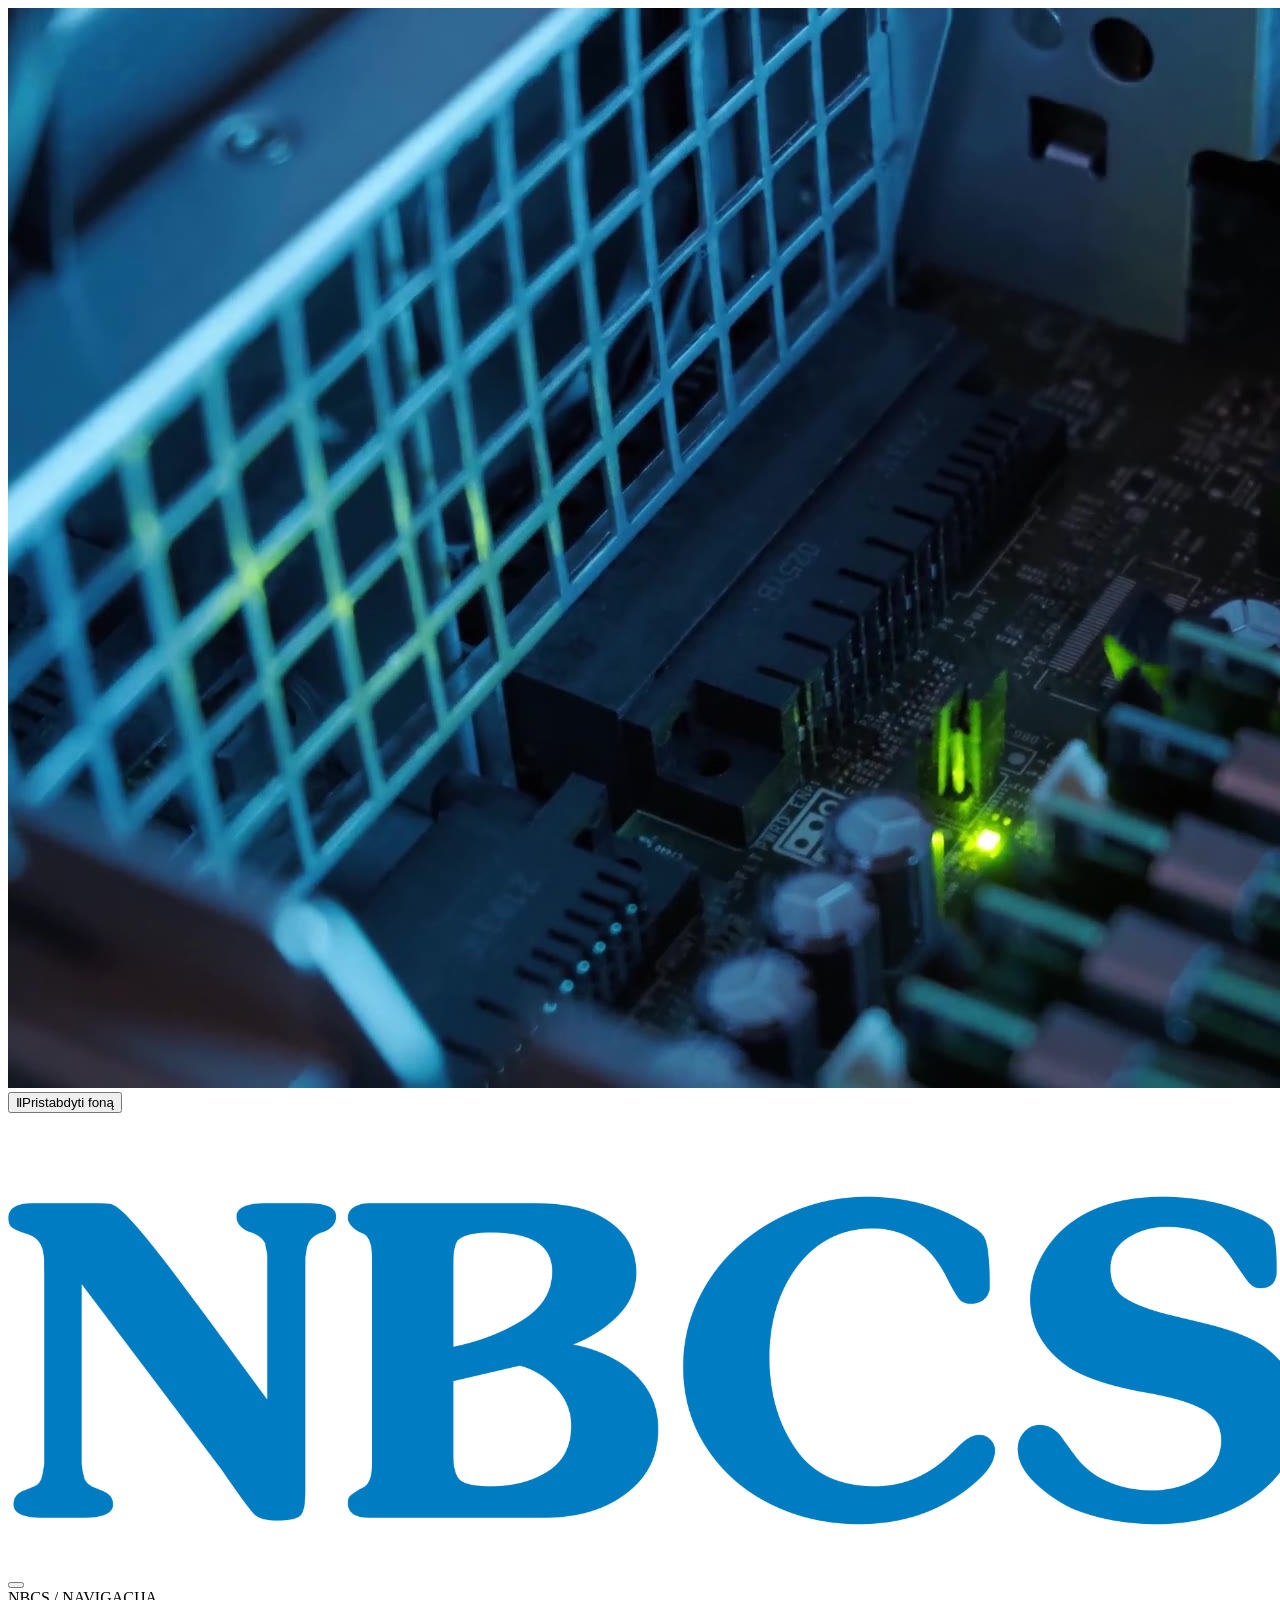
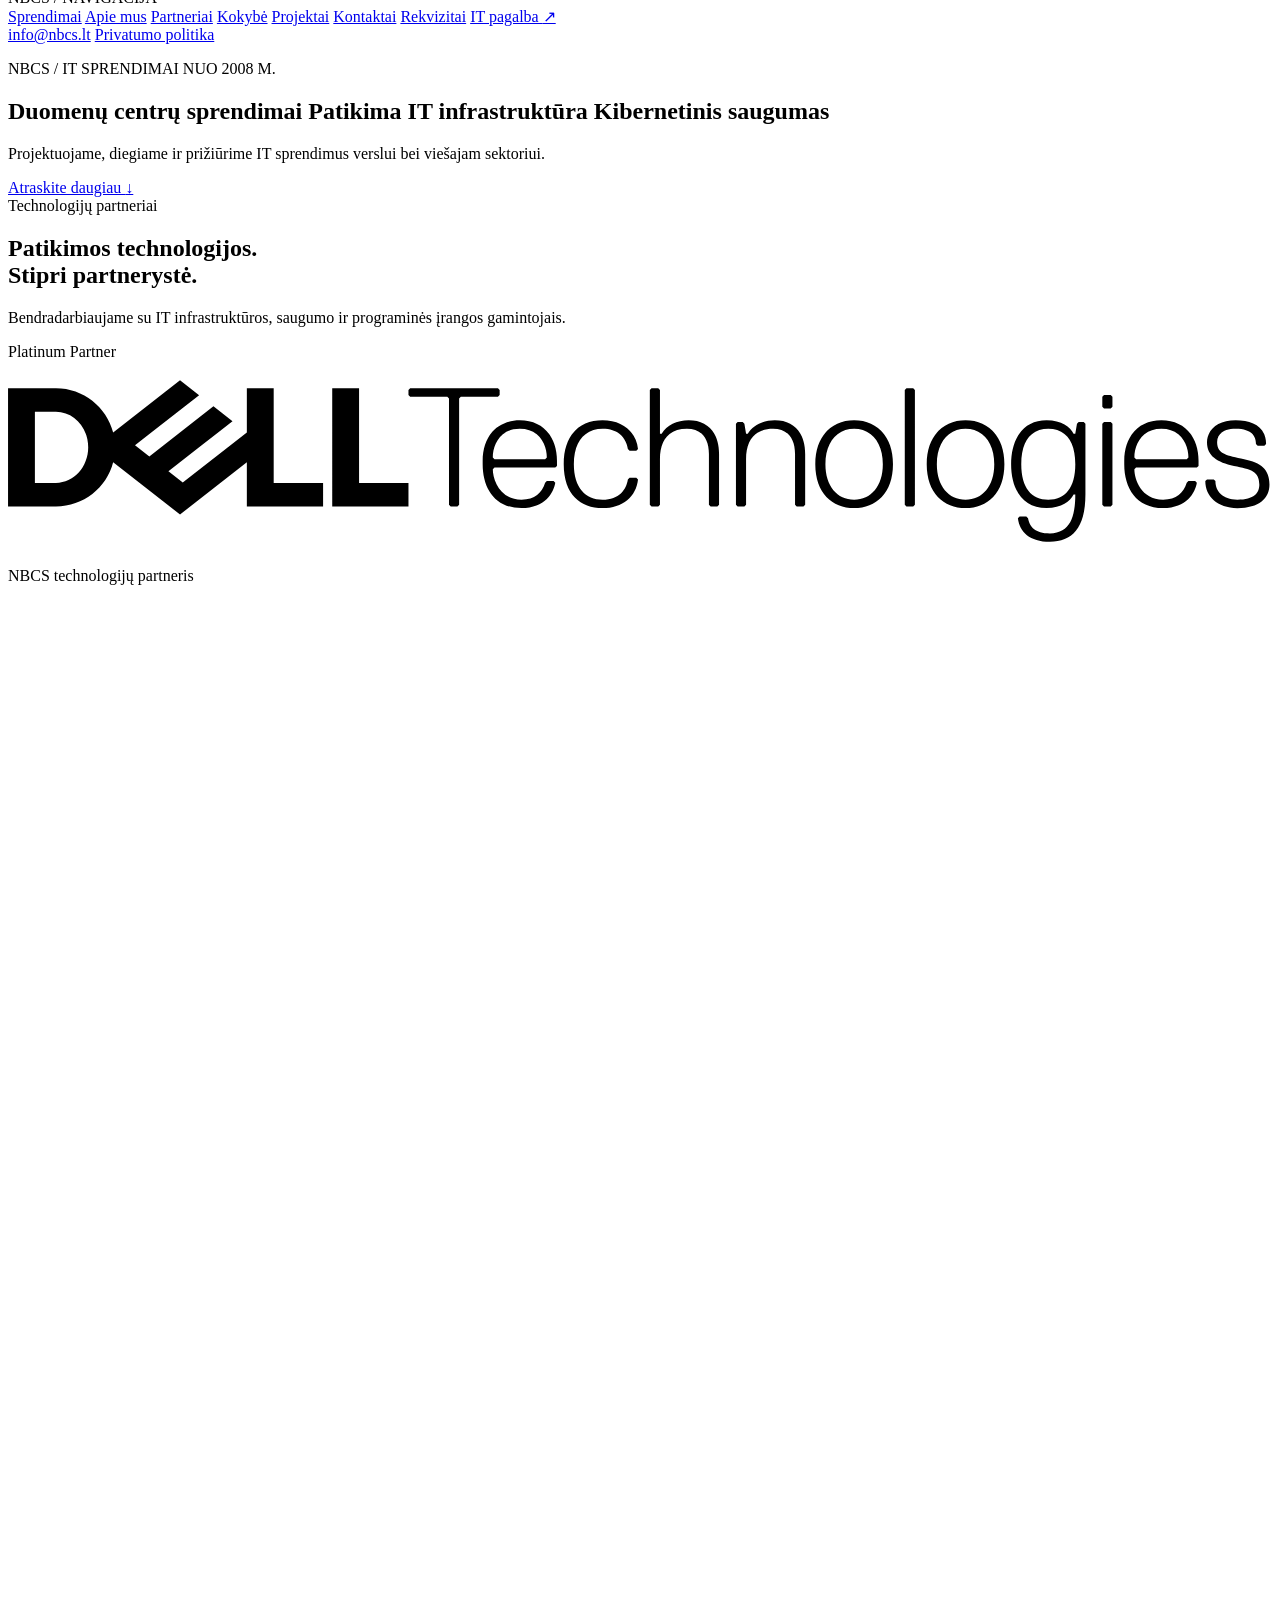
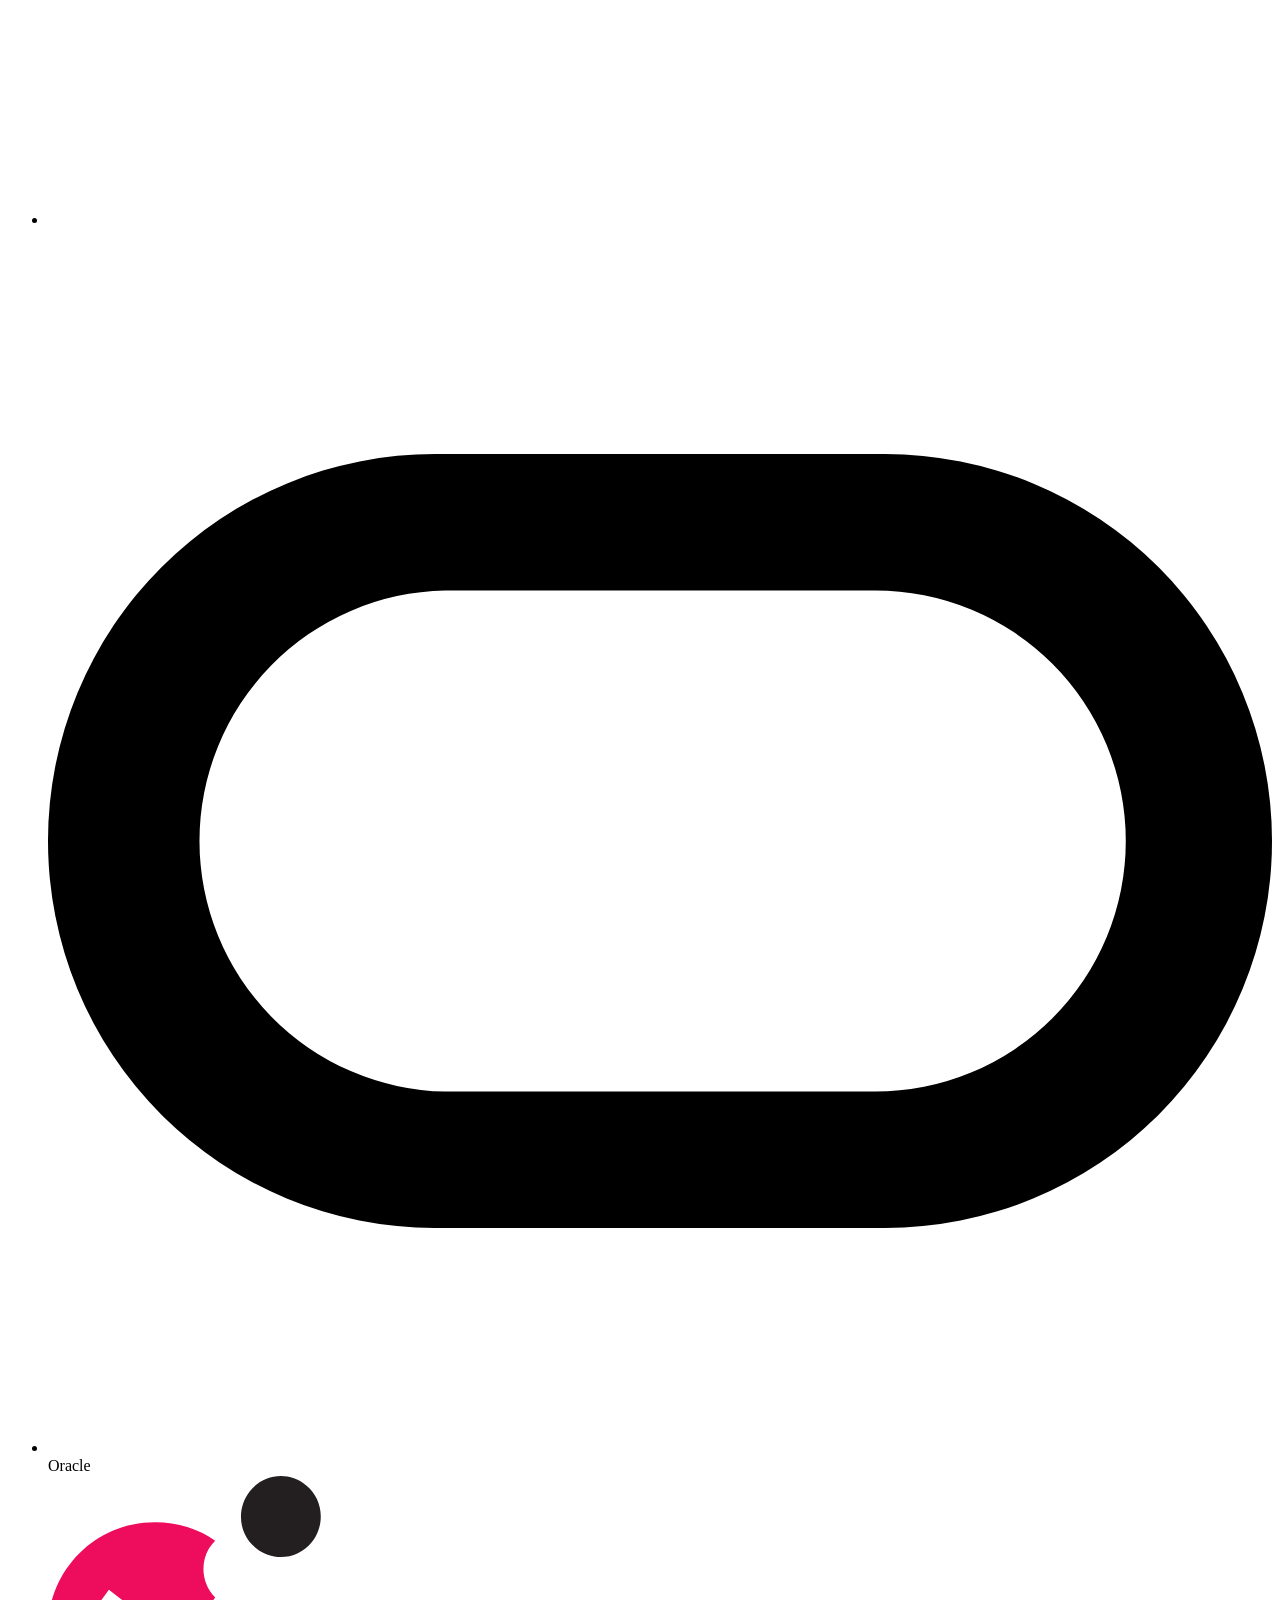
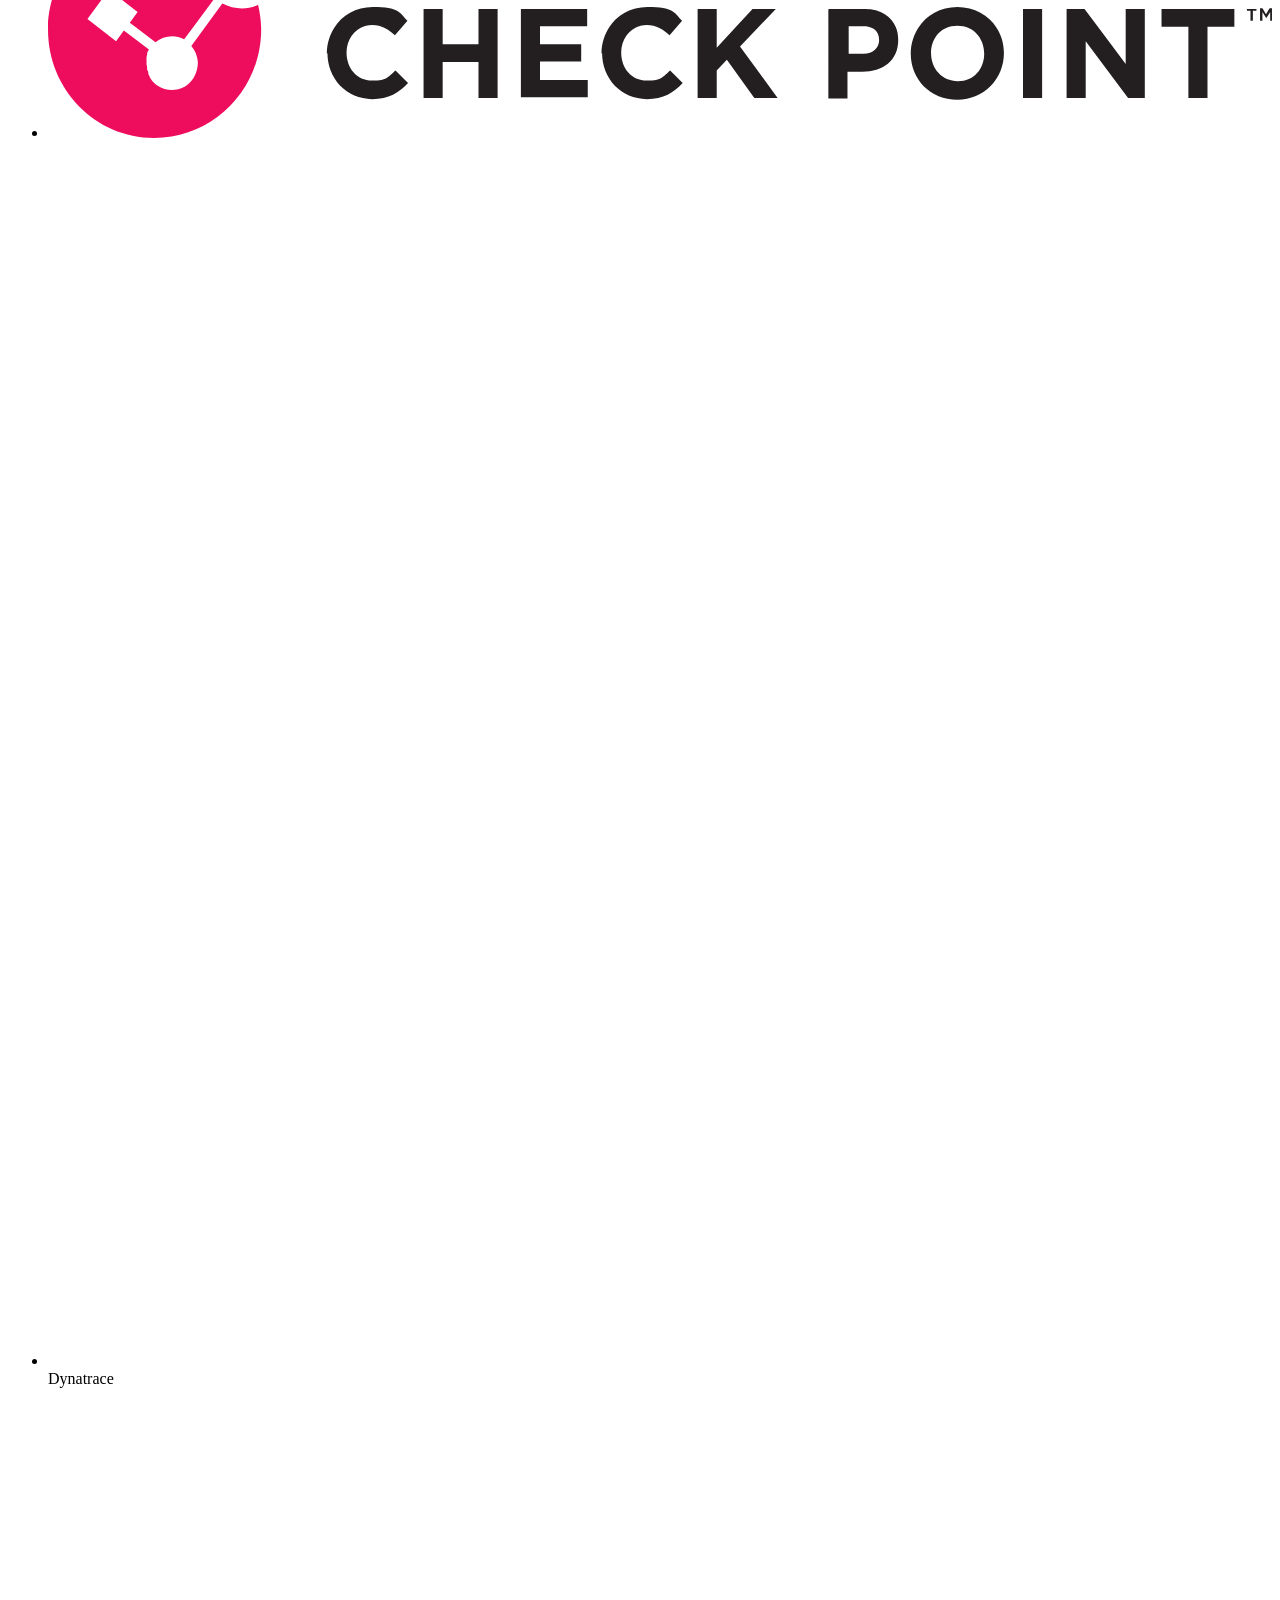
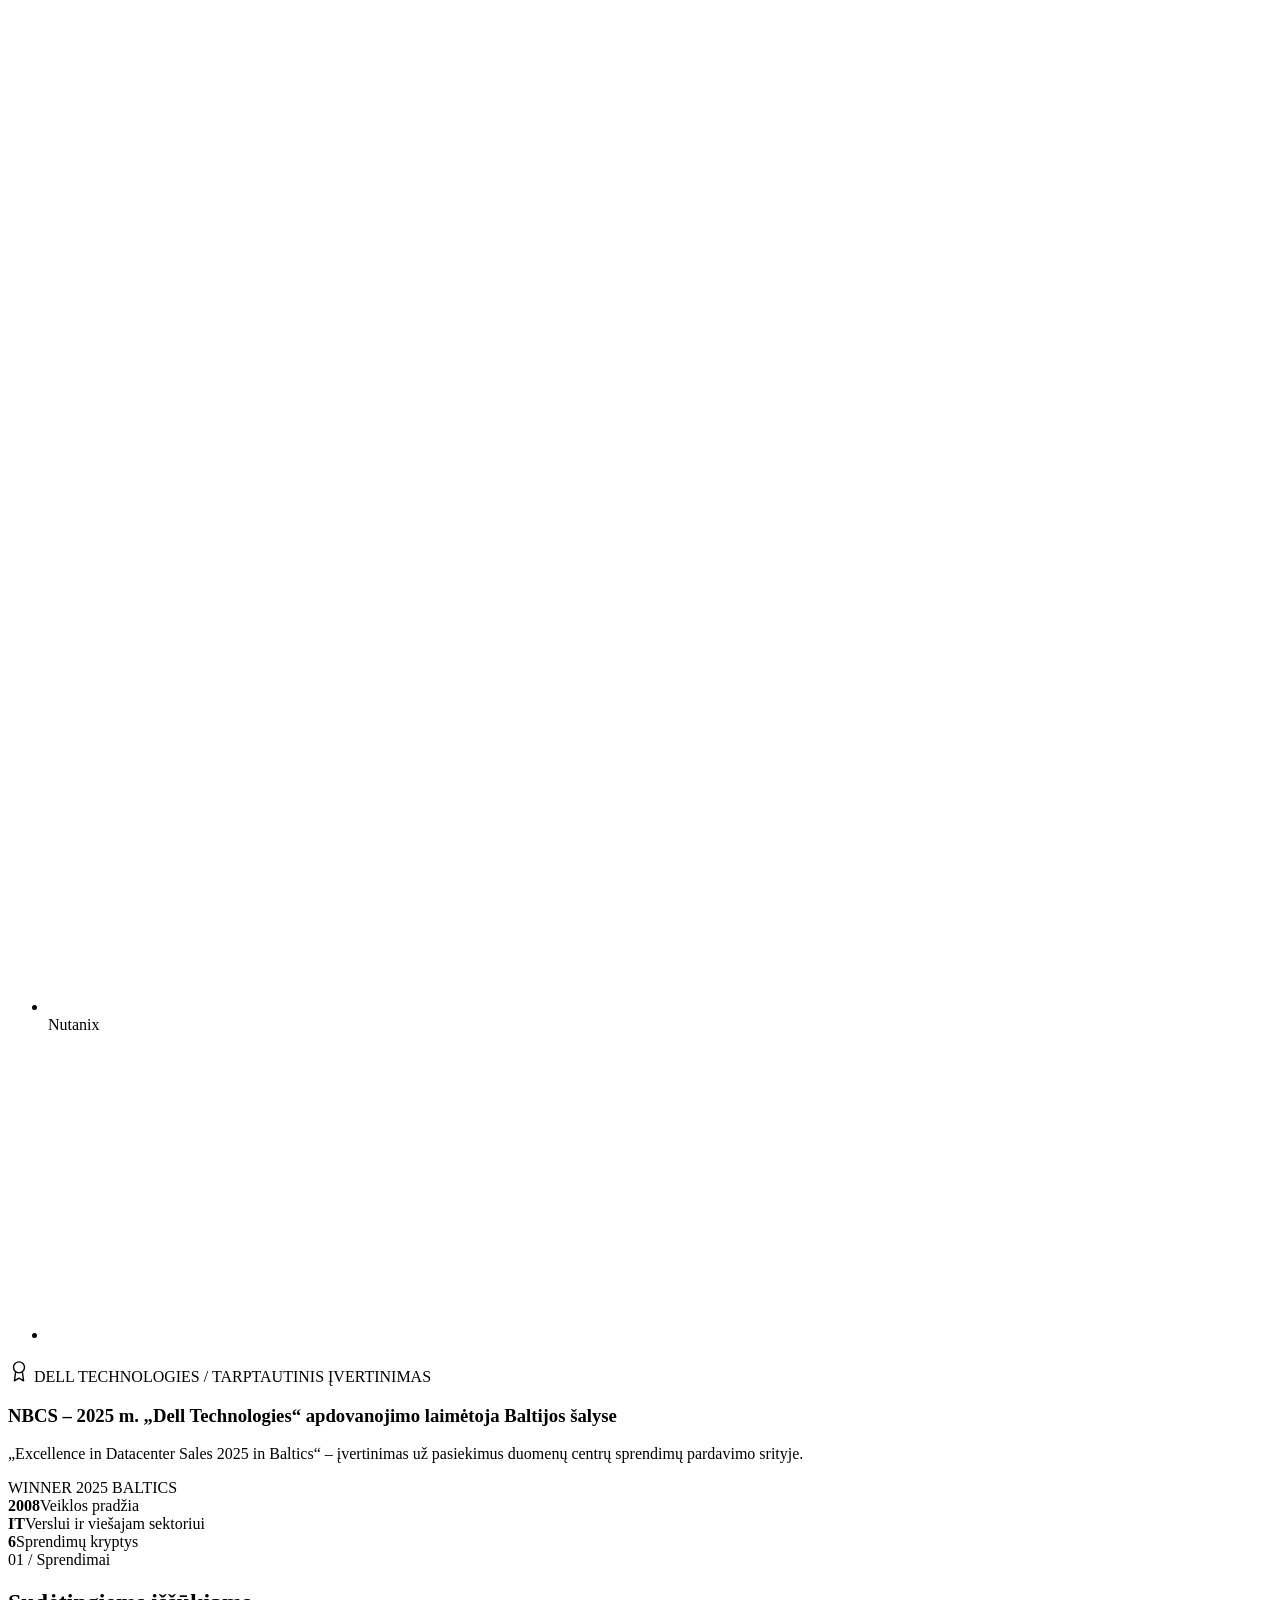
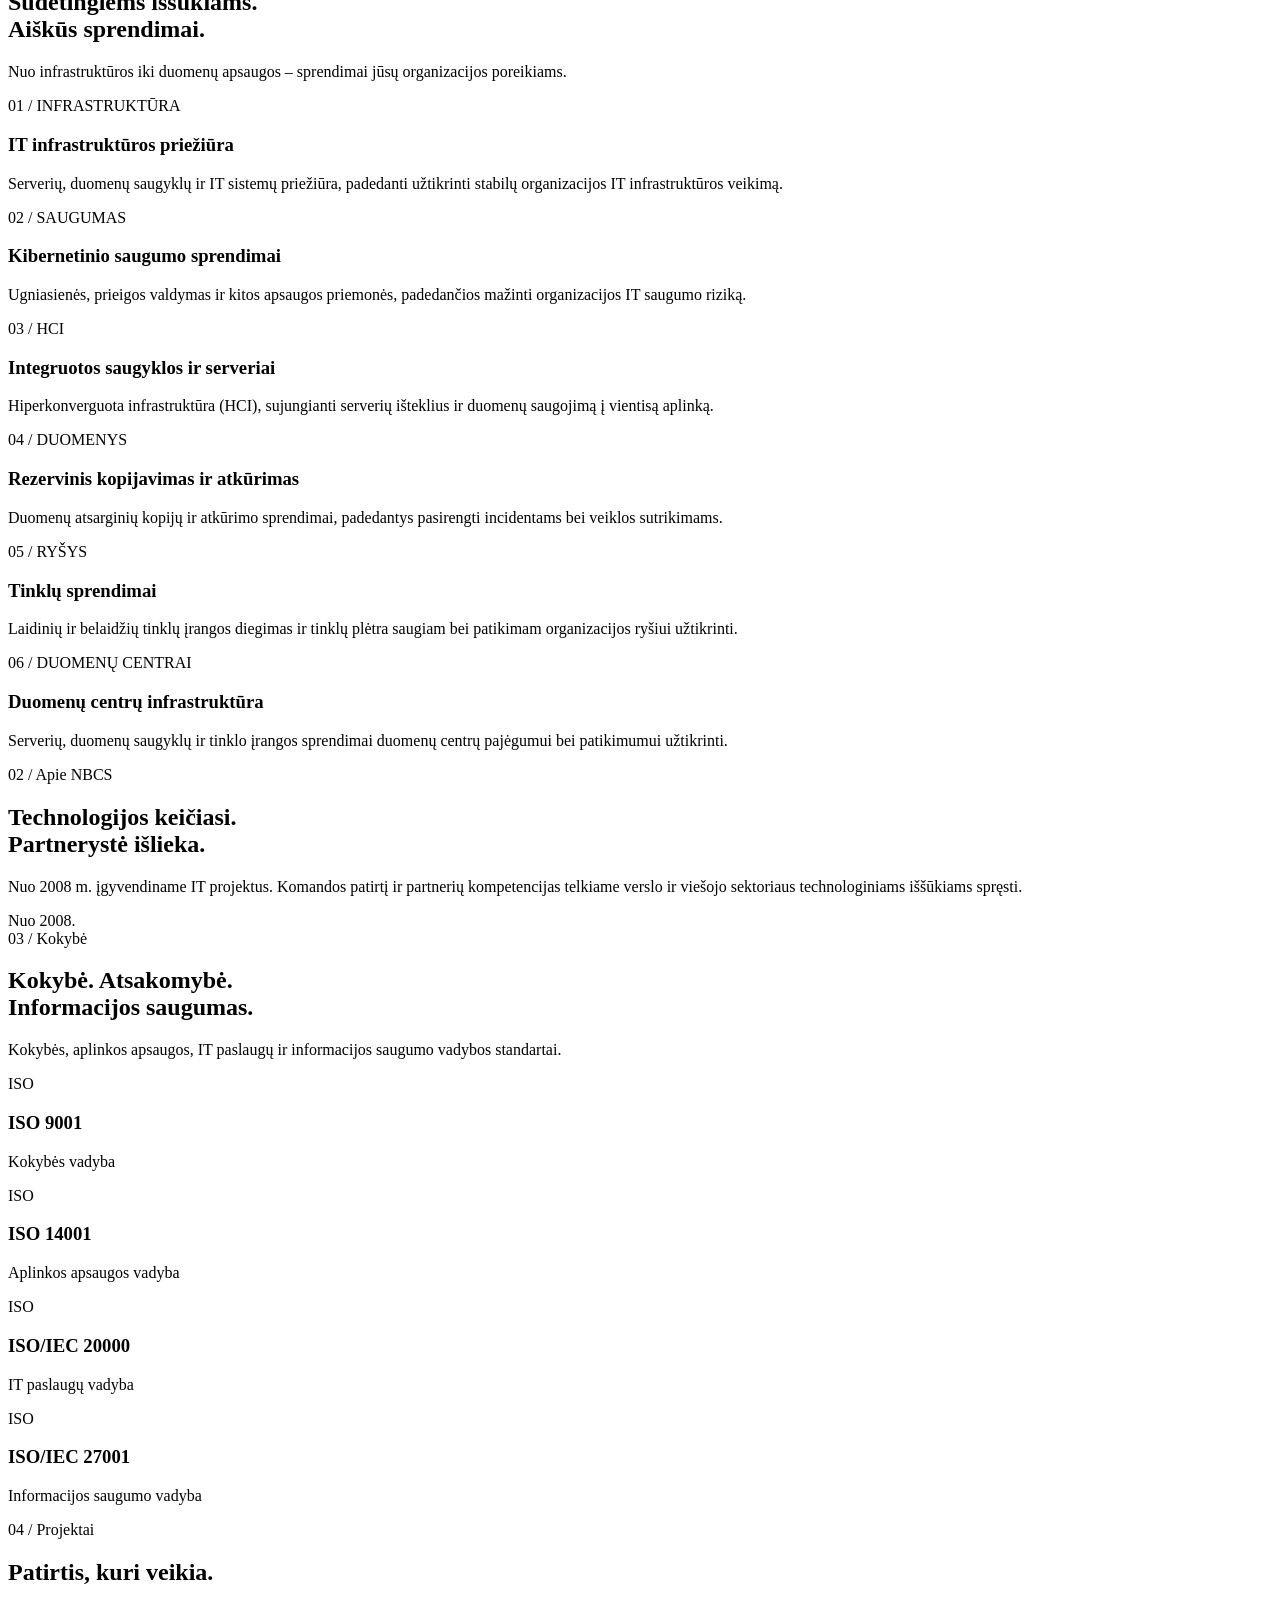
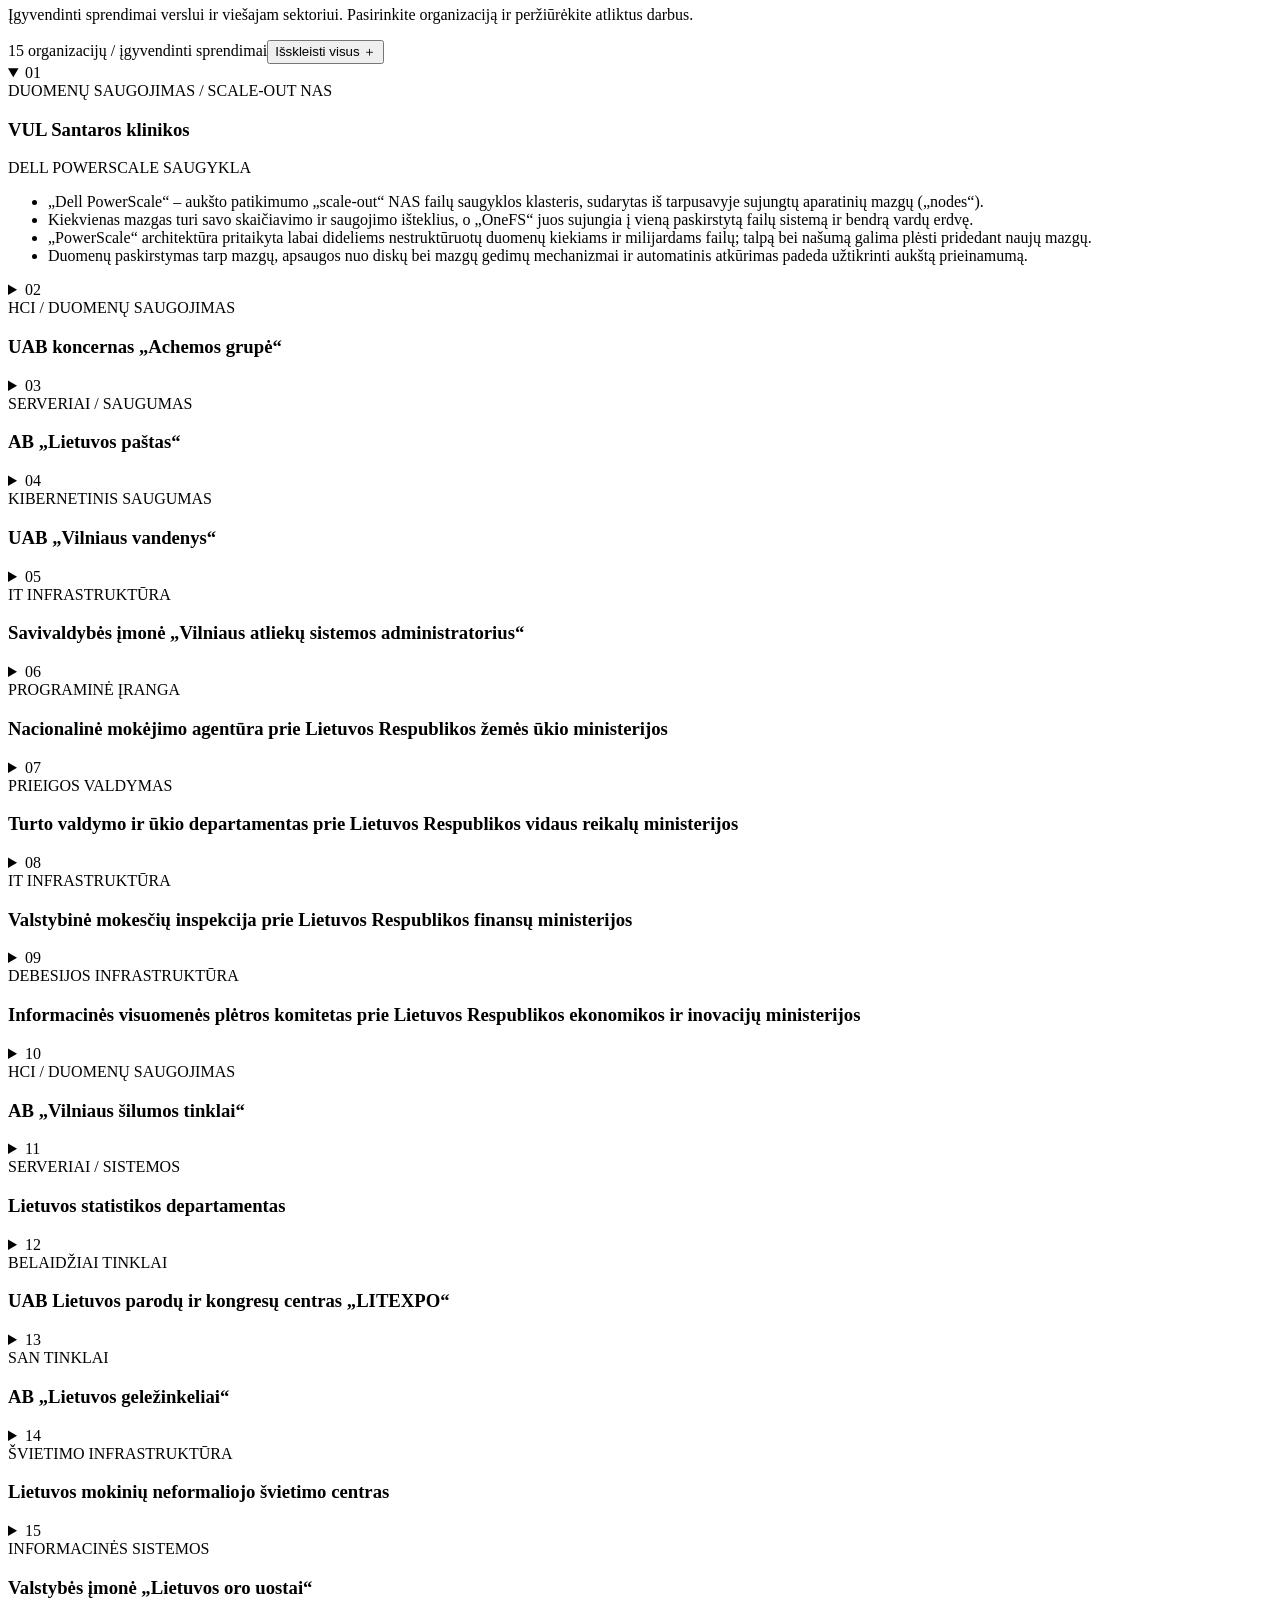
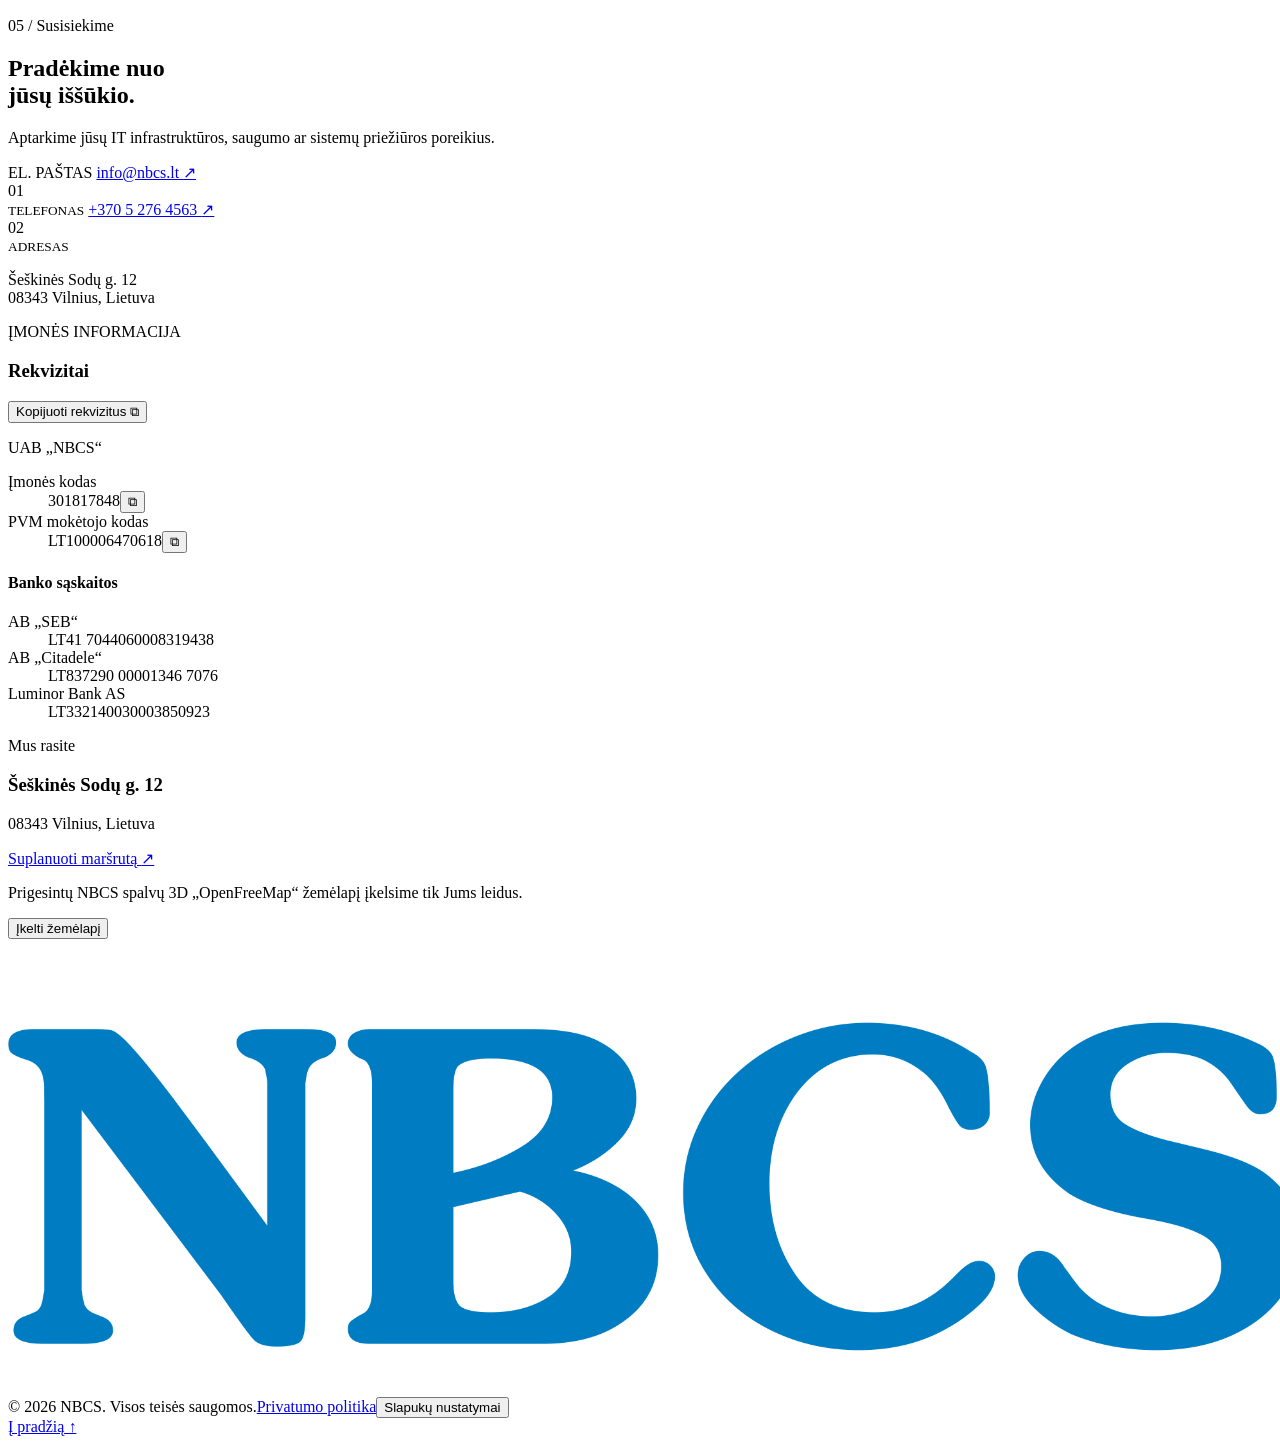
==== commit 0c14aff6: "Feature Santaros Klinikos project first, renumber list, refresh map JS cache" ====
--- a/public/index.html
+++ b/public/index.html
@@ -274,6 +274,20 @@
 <div class="project-list" id="project-list">
 <details class="project-detail" open>
 <summary><span class="project-number" aria-hidden="true">01</span>
+<div class="project-summary-copy"><span class="project-category">DUOMENŲ SAUGOJIMAS / SCALE-OUT NAS</span><h3>VUL Santaros klinikos</h3></div><span class="project-plus" aria-hidden="true"></span>
+</summary>
+<div class="project-body">
+<div class="project-body-label">DELL POWERSCALE SAUGYKLA</div>
+<ul>
+<li>„Dell PowerScale“ – aukšto patikimumo „scale-out“ NAS failų saugyklos klasteris, sudarytas iš tarpusavyje sujungtų aparatinių mazgų („nodes“).</li>
+<li>Kiekvienas mazgas turi savo skaičiavimo ir saugojimo išteklius, o „OneFS“ juos sujungia į vieną paskirstytą failų sistemą ir bendrą vardų erdvę.</li>
+<li>„PowerScale“ architektūra pritaikyta labai dideliems nestruktūruotų duomenų kiekiams ir milijardams failų; talpą bei našumą galima plėsti pridedant naujų mazgų.</li>
+<li>Duomenų paskirstymas tarp mazgų, apsaugos nuo diskų bei mazgų gedimų mechanizmai ir automatinis atkūrimas padeda užtikrinti aukštą prieinamumą.</li>
+</ul>
+</div>
+</details>
+<details class="project-detail">
+<summary><span class="project-number" aria-hidden="true">02</span>
 <div class="project-summary-copy"><span class="project-category">HCI / DUOMENŲ SAUGOJIMAS</span><h3>UAB koncernas „Achemos grupė“</h3></div><span class="project-plus" aria-hidden="true"></span>
 </summary>
 <div class="project-body">
@@ -286,7 +300,7 @@
 </div>
 </details>
 <details class="project-detail">
-<summary><span class="project-number" aria-hidden="true">02</span>
+<summary><span class="project-number" aria-hidden="true">03</span>
 <div class="project-summary-copy"><span class="project-category">SERVERIAI / SAUGUMAS</span><h3>AB „Lietuvos paštas“</h3></div><span class="project-plus" aria-hidden="true"></span>
 </summary>
 <div class="project-body">
@@ -298,7 +312,7 @@
 </div>
 </details>
 <details class="project-detail">
-<summary><span class="project-number" aria-hidden="true">03</span>
+<summary><span class="project-number" aria-hidden="true">04</span>
 <div class="project-summary-copy"><span class="project-category">KIBERNETINIS SAUGUMAS</span><h3>UAB „Vilniaus vandenys“</h3></div><span class="project-plus" aria-hidden="true"></span>
 </summary>
 <div class="project-body">
@@ -310,7 +324,7 @@
 </div>
 </details>
 <details class="project-detail">
-<summary><span class="project-number" aria-hidden="true">04</span>
+<summary><span class="project-number" aria-hidden="true">05</span>
 <div class="project-summary-copy"><span class="project-category">IT INFRASTRUKTŪRA</span><h3>Savivaldybės įmonė „Vilniaus atliekų sistemos administratorius“</h3></div><span class="project-plus" aria-hidden="true"></span>
 </summary>
 <div class="project-body">
@@ -328,7 +342,7 @@
 </div>
 </details>
 <details class="project-detail">
-<summary><span class="project-number" aria-hidden="true">05</span>
+<summary><span class="project-number" aria-hidden="true">06</span>
 <div class="project-summary-copy"><span class="project-category">PROGRAMINĖ ĮRANGA</span><h3>Nacionalinė mokėjimo agentūra prie Lietuvos Respublikos žemės ūkio ministerijos</h3></div><span class="project-plus" aria-hidden="true"></span>
 </summary>
 <div class="project-body">
@@ -341,7 +355,7 @@
 </div>
 </details>
 <details class="project-detail">
-<summary><span class="project-number" aria-hidden="true">06</span>
+<summary><span class="project-number" aria-hidden="true">07</span>
 <div class="project-summary-copy"><span class="project-category">PRIEIGOS VALDYMAS</span><h3>Turto valdymo ir ūkio departamentas prie Lietuvos Respublikos vidaus reikalų ministerijos</h3></div><span class="project-plus" aria-hidden="true"></span>
 </summary>
 <div class="project-body">
@@ -352,7 +366,7 @@
 </div>
 </details>
 <details class="project-detail">
-<summary><span class="project-number" aria-hidden="true">07</span>
+<summary><span class="project-number" aria-hidden="true">08</span>
 <div class="project-summary-copy"><span class="project-category">IT INFRASTRUKTŪRA</span><h3>Valstybinė mokesčių inspekcija prie Lietuvos Respublikos finansų ministerijos</h3></div><span class="project-plus" aria-hidden="true"></span>
 </summary>
 <div class="project-body">
@@ -372,7 +386,7 @@
 </div>
 </details>
 <details class="project-detail">
-<summary><span class="project-number" aria-hidden="true">08</span>
+<summary><span class="project-number" aria-hidden="true">09</span>
 <div class="project-summary-copy"><span class="project-category">DEBESIJOS INFRASTRUKTŪRA</span><h3>Informacinės visuomenės plėtros komitetas prie Lietuvos Respublikos ekonomikos ir inovacijų ministerijos</h3></div><span class="project-plus" aria-hidden="true"></span>
 </summary>
 <div class="project-body">
@@ -384,7 +398,7 @@
 </div>
 </details>
 <details class="project-detail">
-<summary><span class="project-number" aria-hidden="true">09</span>
+<summary><span class="project-number" aria-hidden="true">10</span>
 <div class="project-summary-copy"><span class="project-category">HCI / DUOMENŲ SAUGOJIMAS</span><h3>AB „Vilniaus šilumos tinklai“</h3></div><span class="project-plus" aria-hidden="true"></span>
 </summary>
 <div class="project-body">
@@ -395,7 +409,7 @@
 </div>
 </details>
 <details class="project-detail">
-<summary><span class="project-number" aria-hidden="true">10</span>
+<summary><span class="project-number" aria-hidden="true">11</span>
 <div class="project-summary-copy"><span class="project-category">SERVERIAI / SISTEMOS</span><h3>Lietuvos statistikos departamentas</h3></div><span class="project-plus" aria-hidden="true"></span>
 </summary>
 <div class="project-body">
@@ -406,7 +420,7 @@
 </div>
 </details>
 <details class="project-detail">
-<summary><span class="project-number" aria-hidden="true">11</span>
+<summary><span class="project-number" aria-hidden="true">12</span>
 <div class="project-summary-copy"><span class="project-category">BELAIDŽIAI TINKLAI</span><h3>UAB Lietuvos parodų ir kongresų centras „LITEXPO“</h3></div><span class="project-plus" aria-hidden="true"></span>
 </summary>
 <div class="project-body">
@@ -417,7 +431,7 @@
 </div>
 </details>
 <details class="project-detail">
-<summary><span class="project-number" aria-hidden="true">12</span>
+<summary><span class="project-number" aria-hidden="true">13</span>
 <div class="project-summary-copy"><span class="project-category">SAN TINKLAI</span><h3>AB „Lietuvos geležinkeliai“</h3></div><span class="project-plus" aria-hidden="true"></span>
 </summary>
 <div class="project-body">
@@ -428,7 +442,7 @@
 </div>
 </details>
 <details class="project-detail">
-<summary><span class="project-number" aria-hidden="true">13</span>
+<summary><span class="project-number" aria-hidden="true">14</span>
 <div class="project-summary-copy"><span class="project-category">ŠVIETIMO INFRASTRUKTŪRA</span><h3>Lietuvos mokinių neformaliojo švietimo centras</h3></div><span class="project-plus" aria-hidden="true"></span>
 </summary>
 <div class="project-body">
@@ -439,27 +453,13 @@
 </div>
 </details>
 <details class="project-detail">
-<summary><span class="project-number" aria-hidden="true">14</span>
+<summary><span class="project-number" aria-hidden="true">15</span>
 <div class="project-summary-copy"><span class="project-category">INFORMACINĖS SISTEMOS</span><h3>Valstybės įmonė „Lietuvos oro uostai“</h3></div><span class="project-plus" aria-hidden="true"></span>
 </summary>
 <div class="project-body">
 <div class="project-body-label">ĮGYVENDINTI SPRENDIMAI</div>
 <ul>
 <li>Vieningos orlaivio aptarnavimo elektroninės sistemos ir jai skirtos specializuotos programinės įrangos kūrimas, diegimas ir techninis palaikymas.</li>
-</ul>
-</div>
-</details>
-<details class="project-detail">
-<summary><span class="project-number" aria-hidden="true">15</span>
-<div class="project-summary-copy"><span class="project-category">DUOMENŲ SAUGOJIMAS / SCALE-OUT NAS</span><h3>VUL Santaros klinikos</h3></div><span class="project-plus" aria-hidden="true"></span>
-</summary>
-<div class="project-body">
-<div class="project-body-label">DELL POWERSCALE SAUGYKLA</div>
-<ul>
-<li>„Dell PowerScale“ – aukšto patikimumo „scale-out“ NAS failų saugyklos klasteris, sudarytas iš tarpusavyje sujungtų aparatinių mazgų („nodes“).</li>
-<li>Kiekvienas mazgas turi savo skaičiavimo ir saugojimo išteklius, o „OneFS“ juos sujungia į vieną paskirstytą failų sistemą ir bendrą vardų erdvę.</li>
-<li>„PowerScale“ architektūra pritaikyta labai dideliems nestruktūruotų duomenų kiekiams ir milijardams failų; talpą bei našumą galima plėsti pridedant naujų mazgų.</li>
-<li>Duomenų paskirstymas tarp mazgų, apsaugos nuo diskų bei mazgų gedimų mechanizmai ir automatinis atkūrimas padeda užtikrinti aukštą prieinamumą.</li>
 </ul>
 </div>
 </details>
@@ -547,7 +547,7 @@
 <footer><a class="logo" href="#"><img src="assets/nbcs-logo.png" alt="NBCS" width="2048" height="454"></a>
 <div class="footer-legal"><span>© 2026 NBCS. Visos teisės saugomos.</span><a href="/privatumo-politika/">Privatumo politika</a><button class="cookie-settings-trigger" type="button">Slapukų nustatymai</button>
 </div><a href="#">Į pradžią ↑</a>
-</footer><script src="/assets/js/consent.js?v=10" defer></script><script src="/assets/js/site.js?v=13" defer></script>
+</footer><script src="/assets/js/consent.js?v=12" defer></script><script src="/assets/js/site.js?v=13" defer></script>
 </body>
 </html>
 
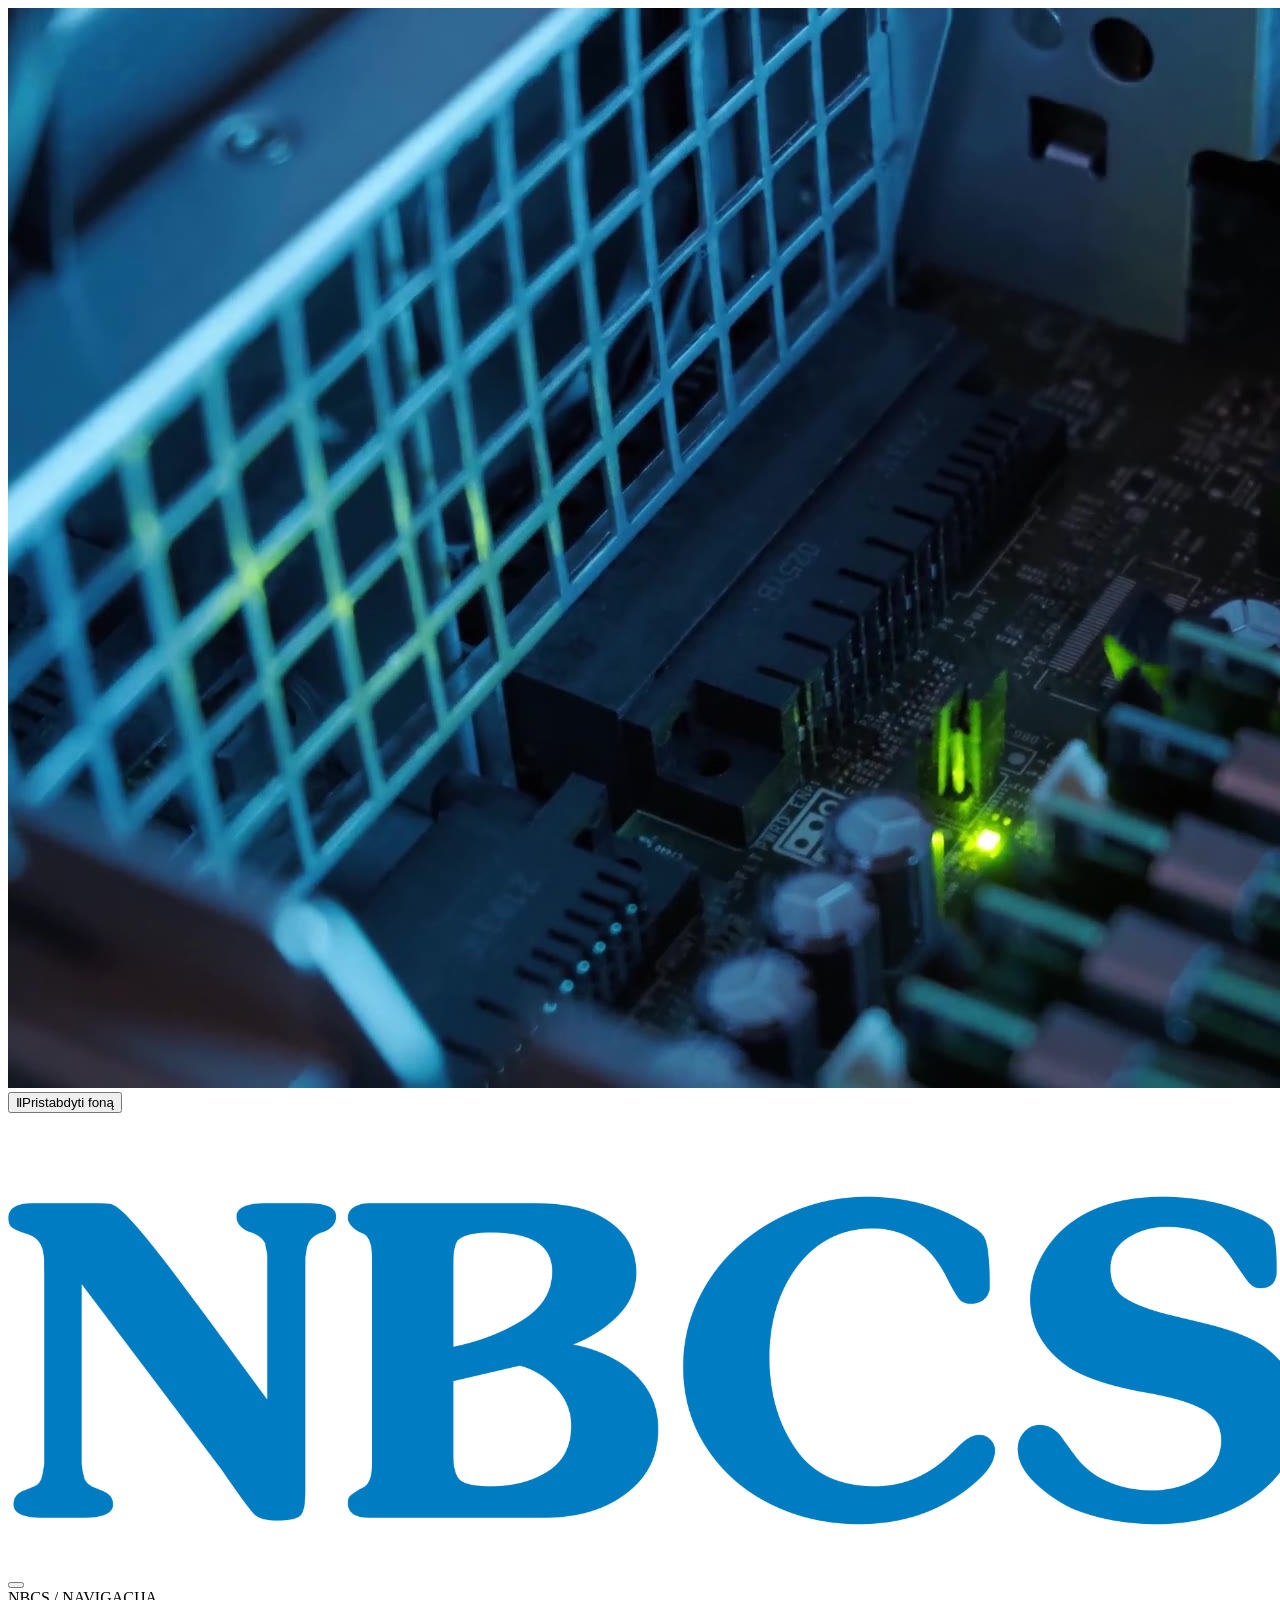
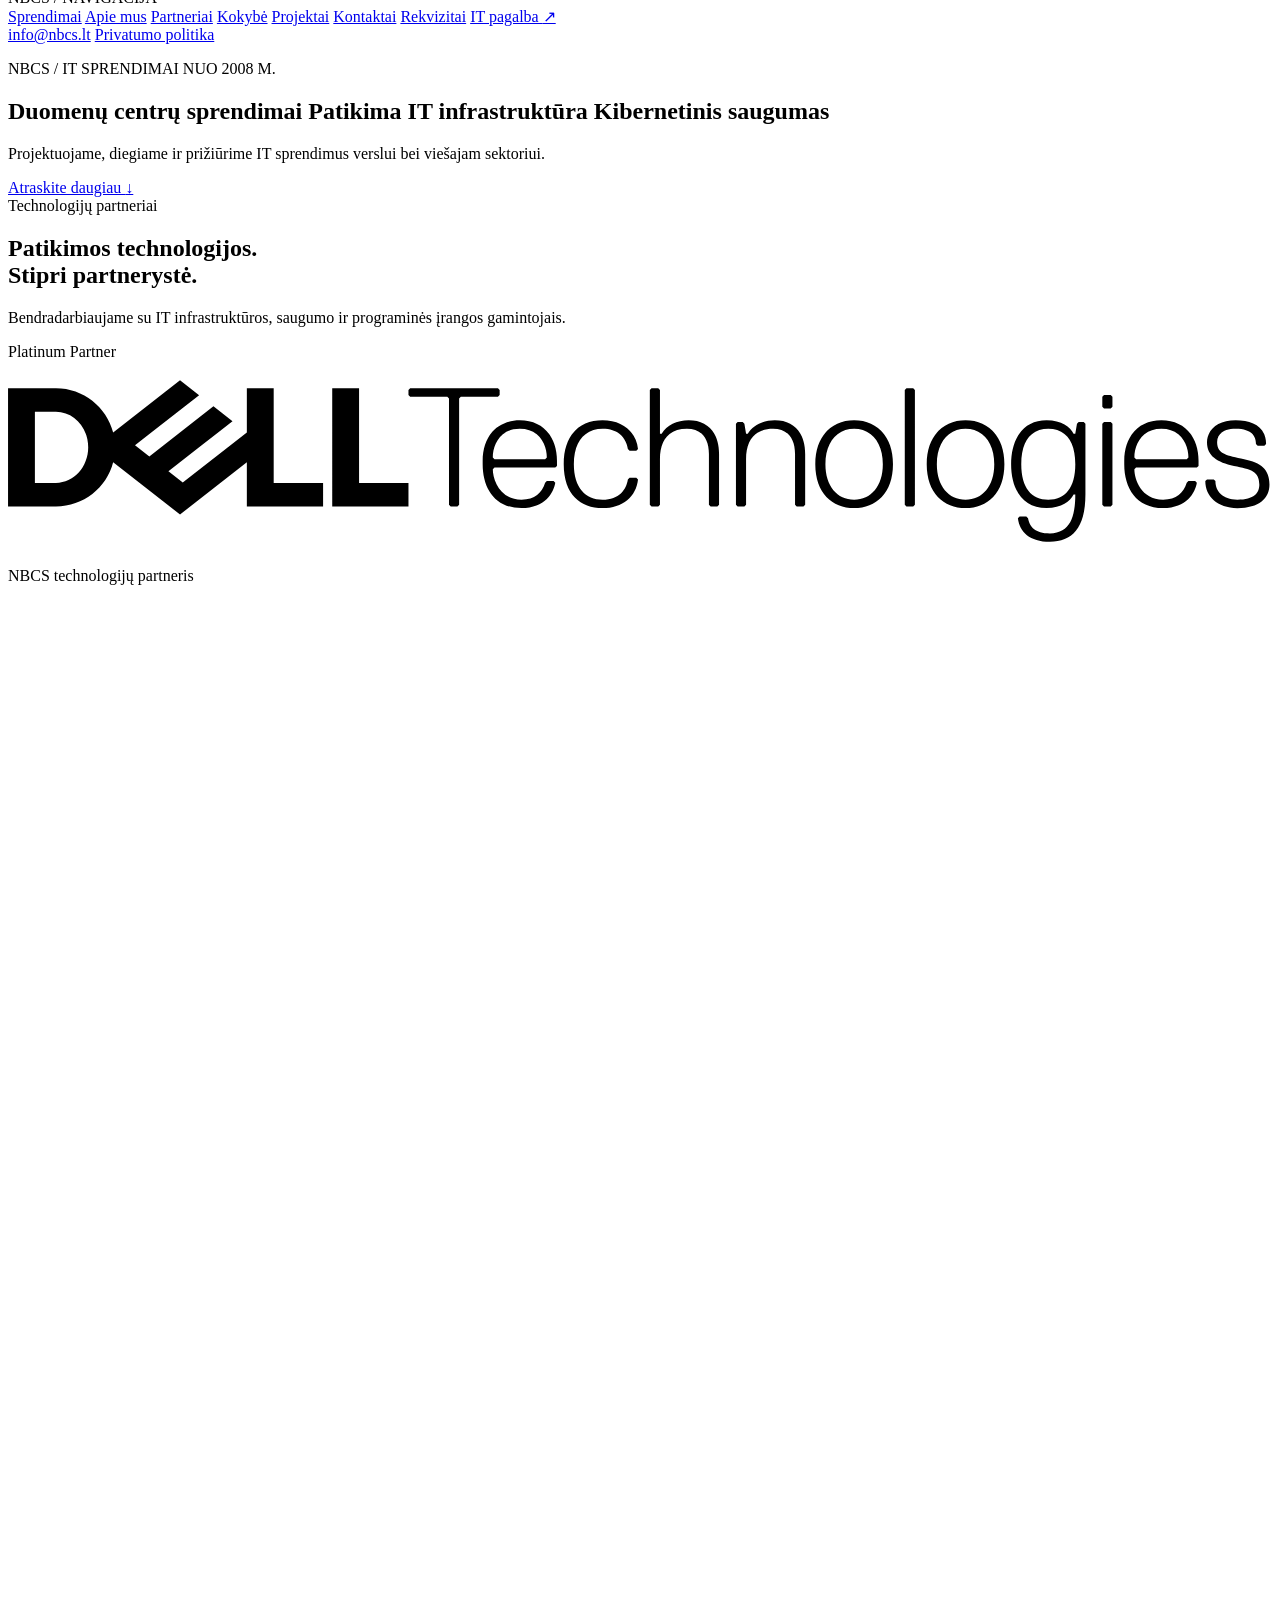
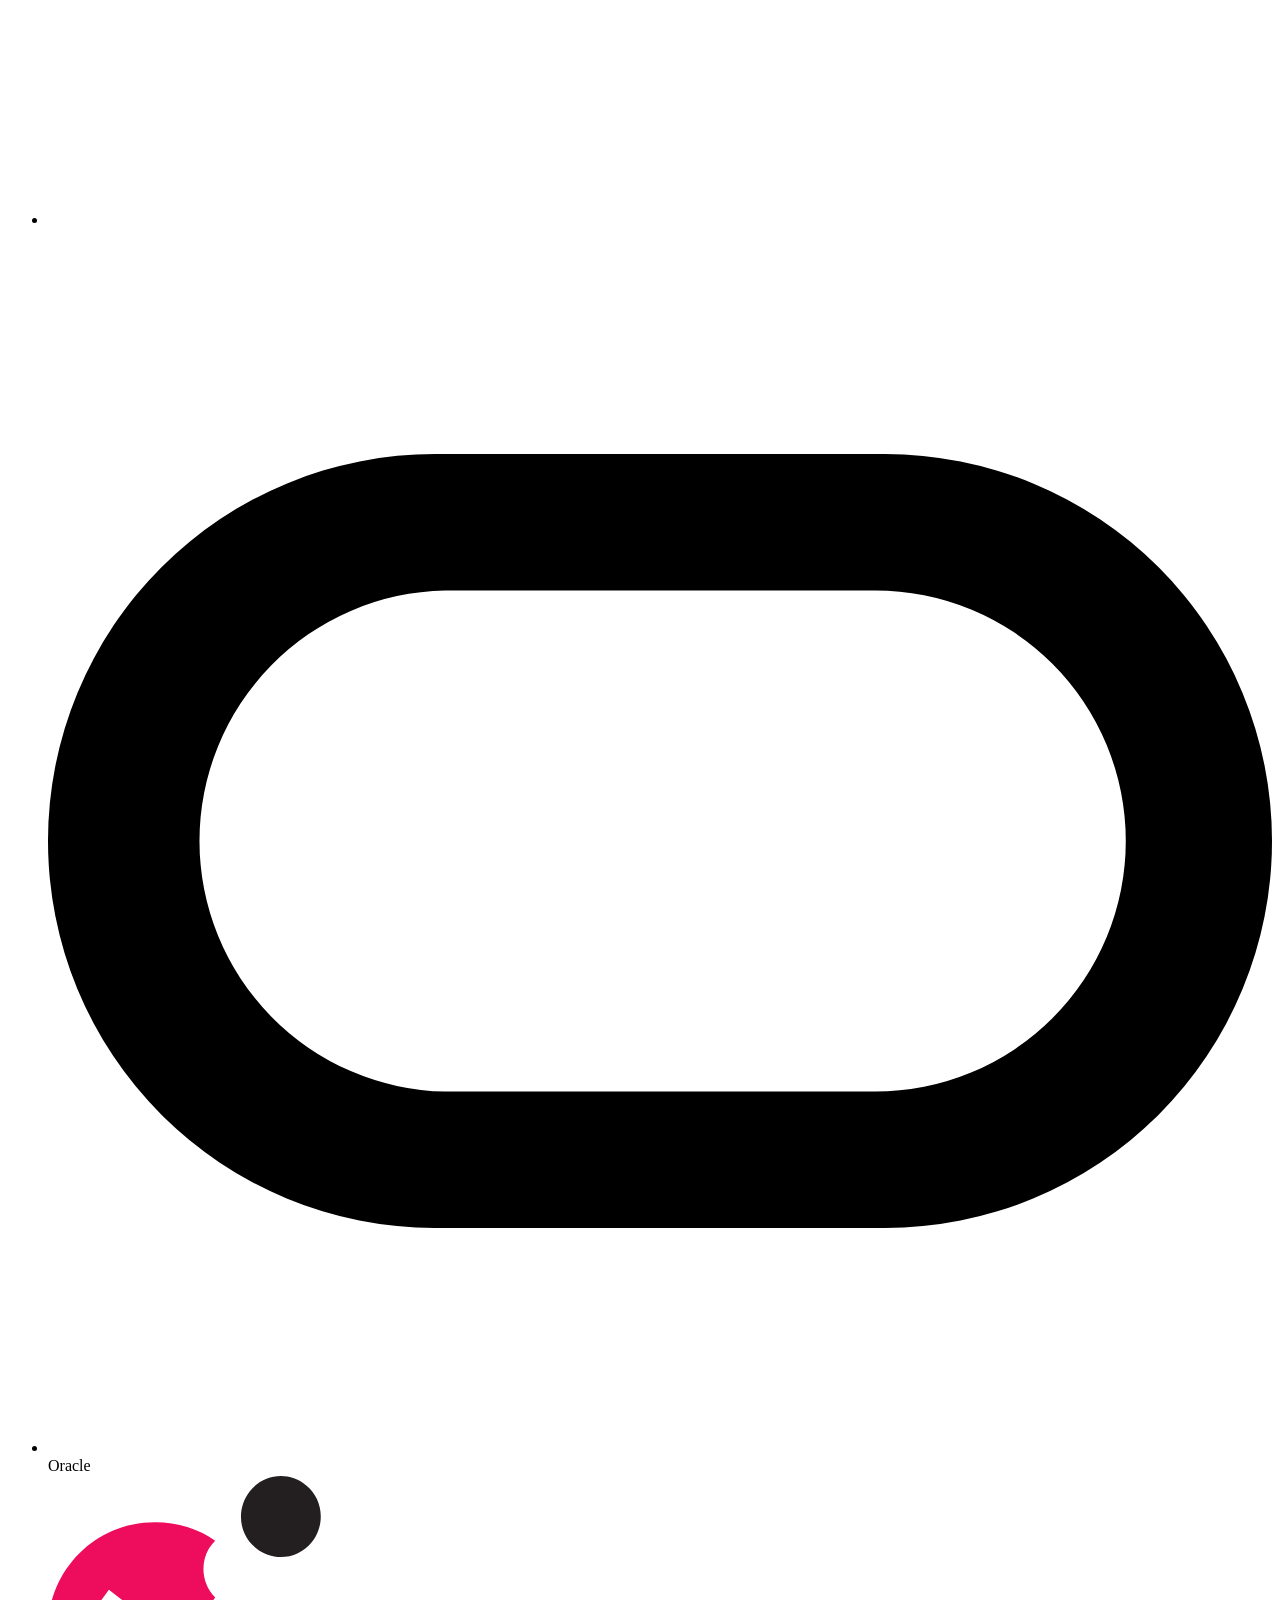
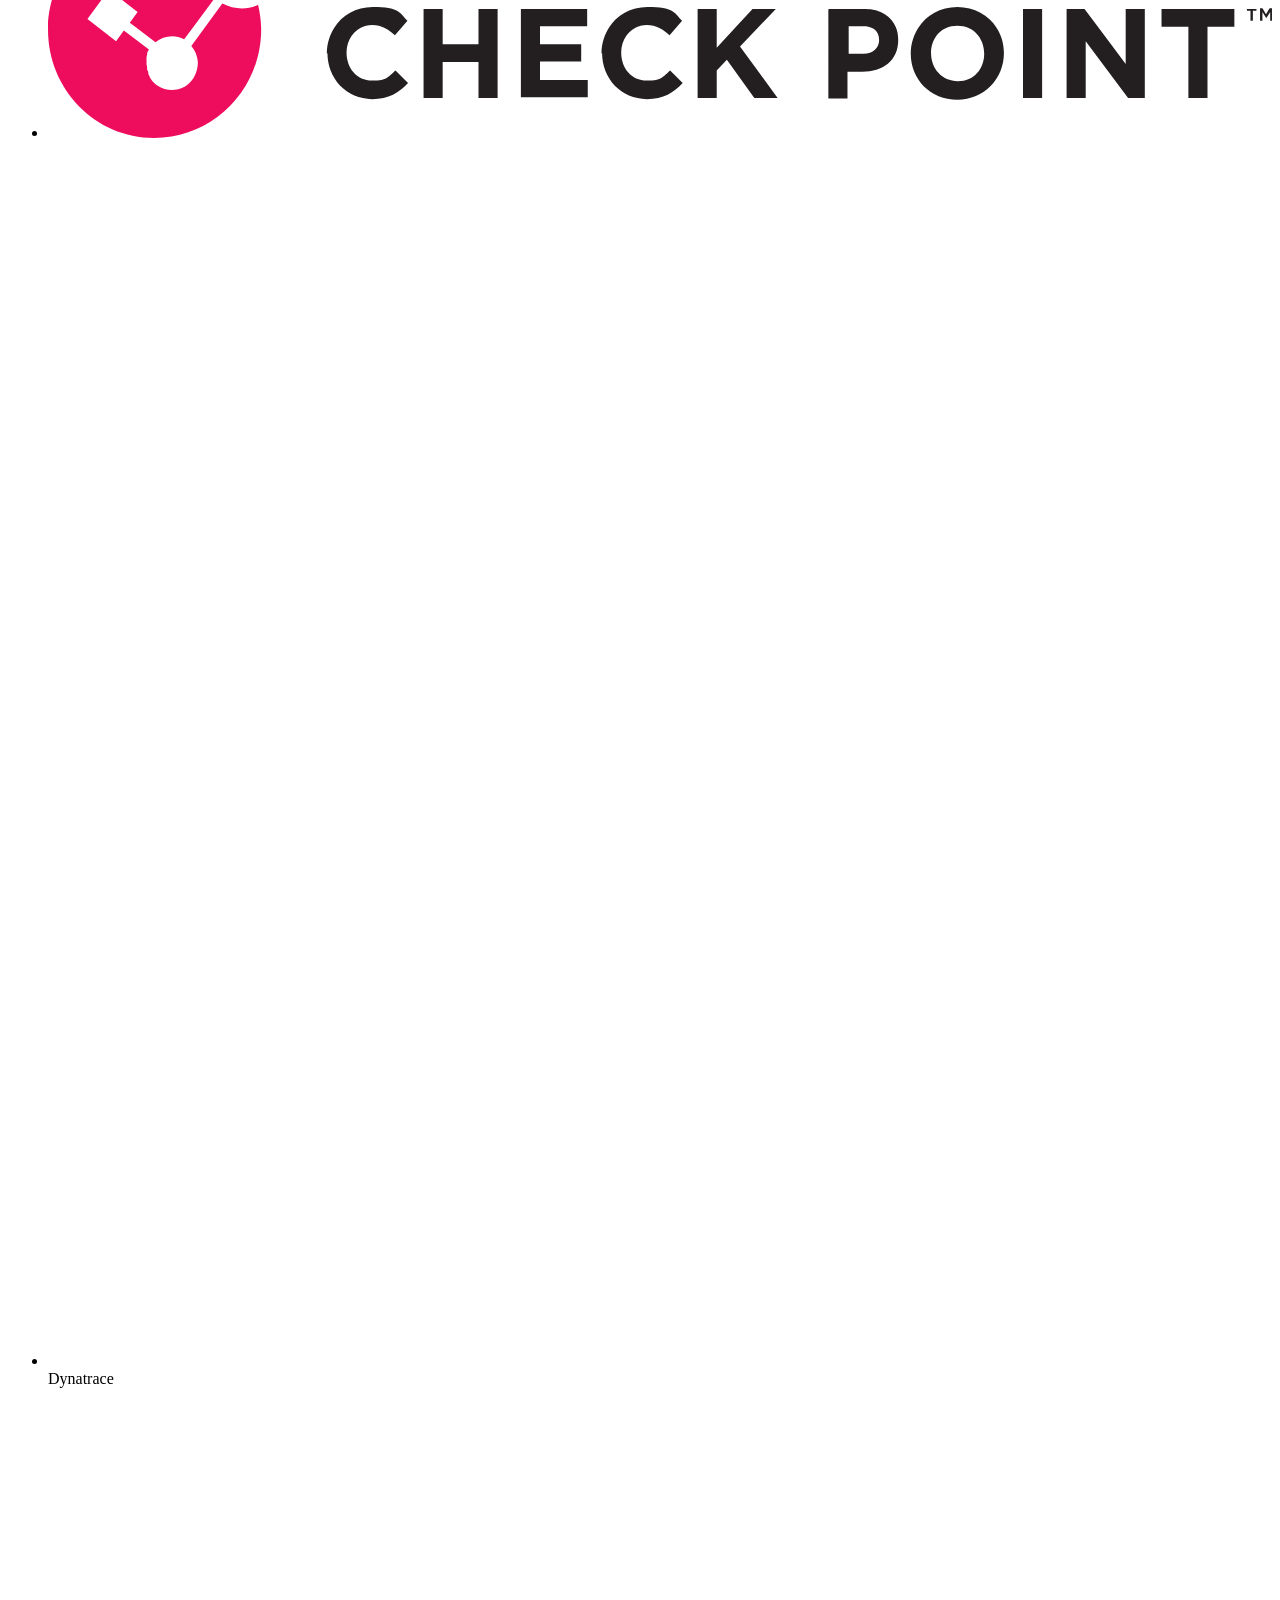
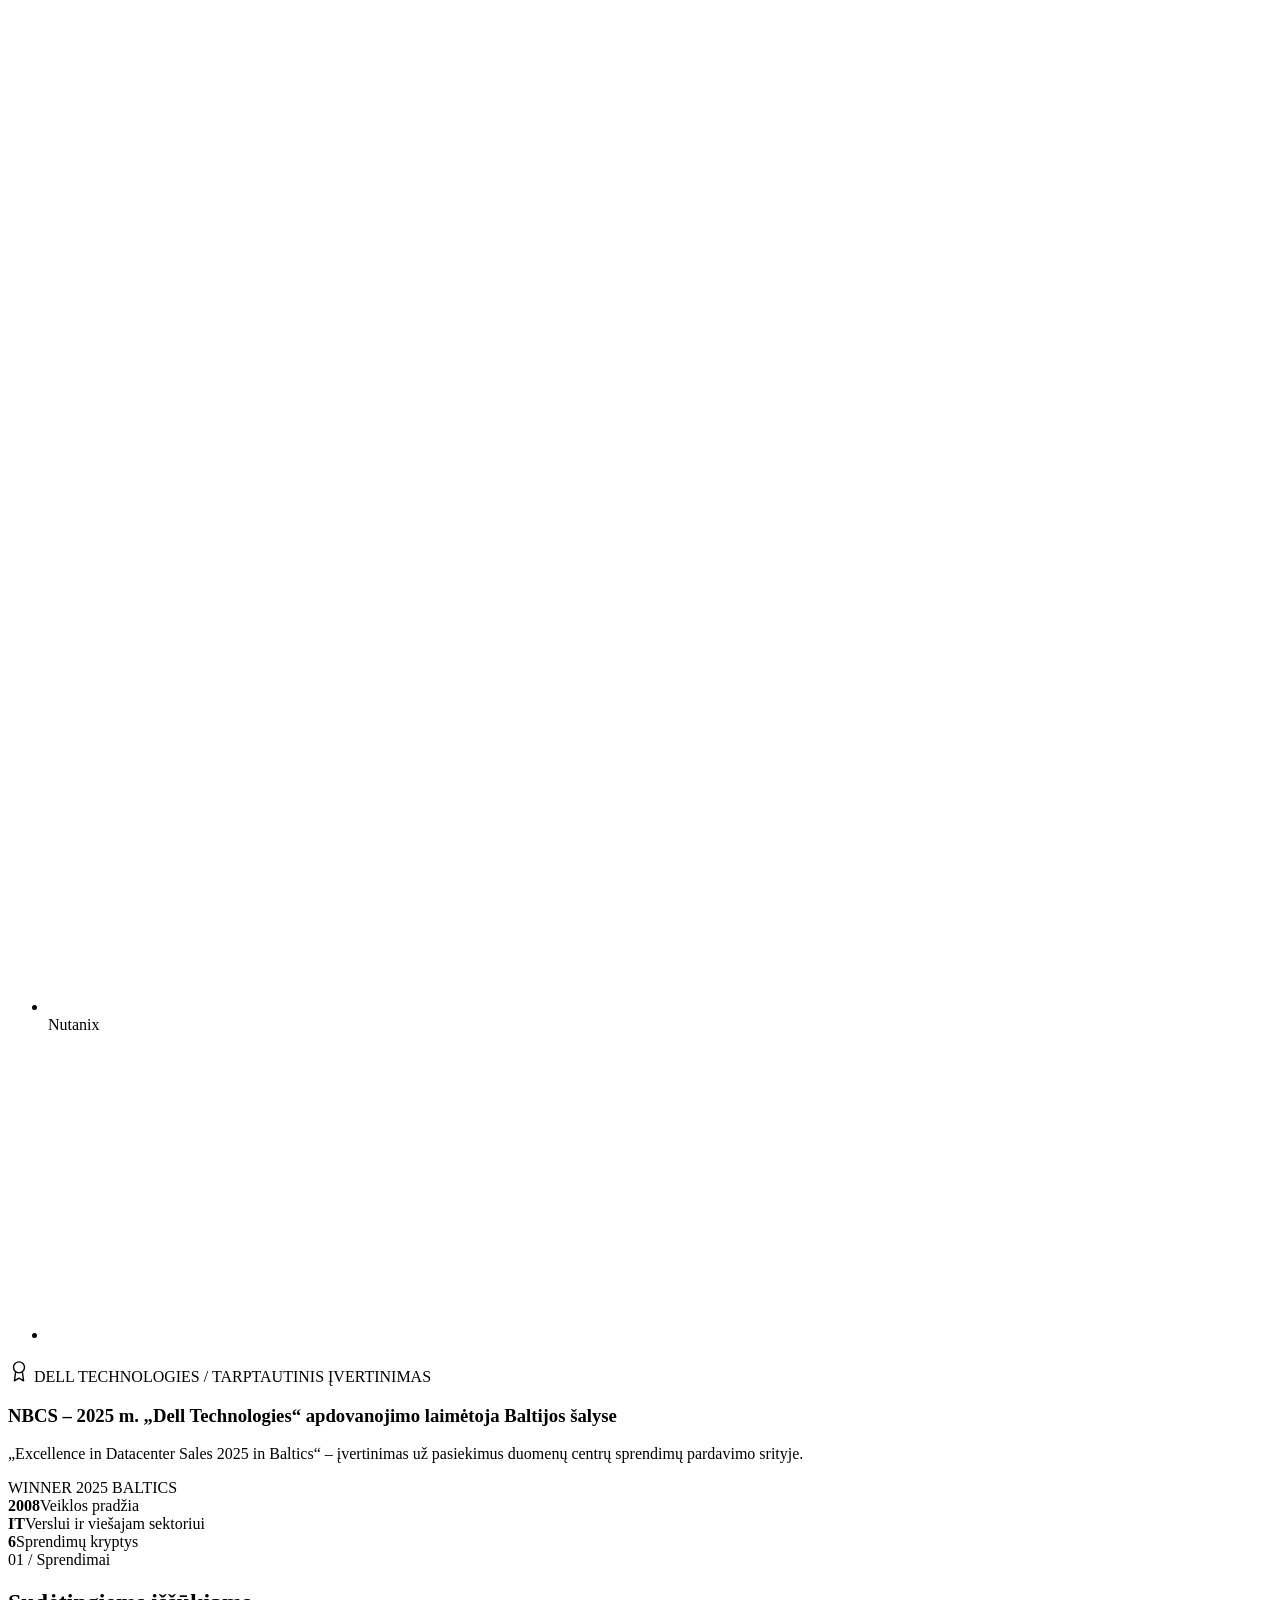
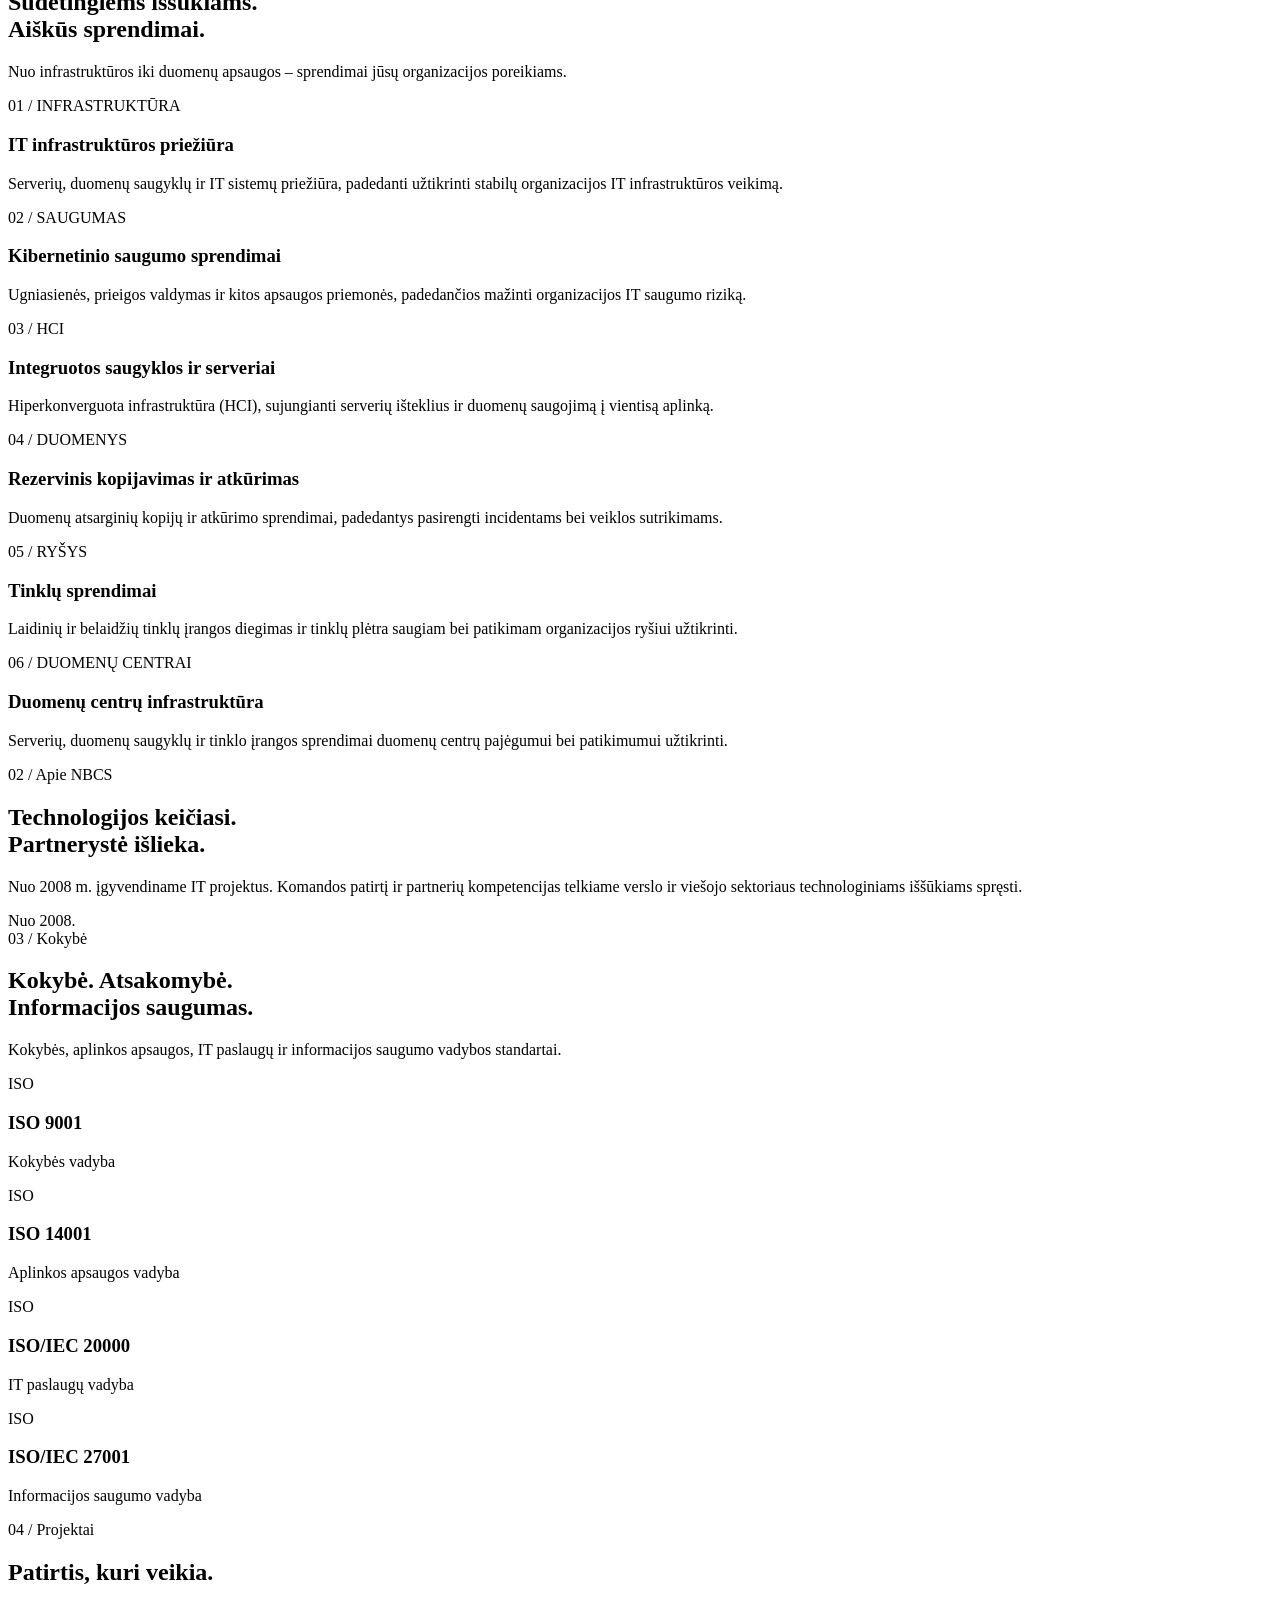
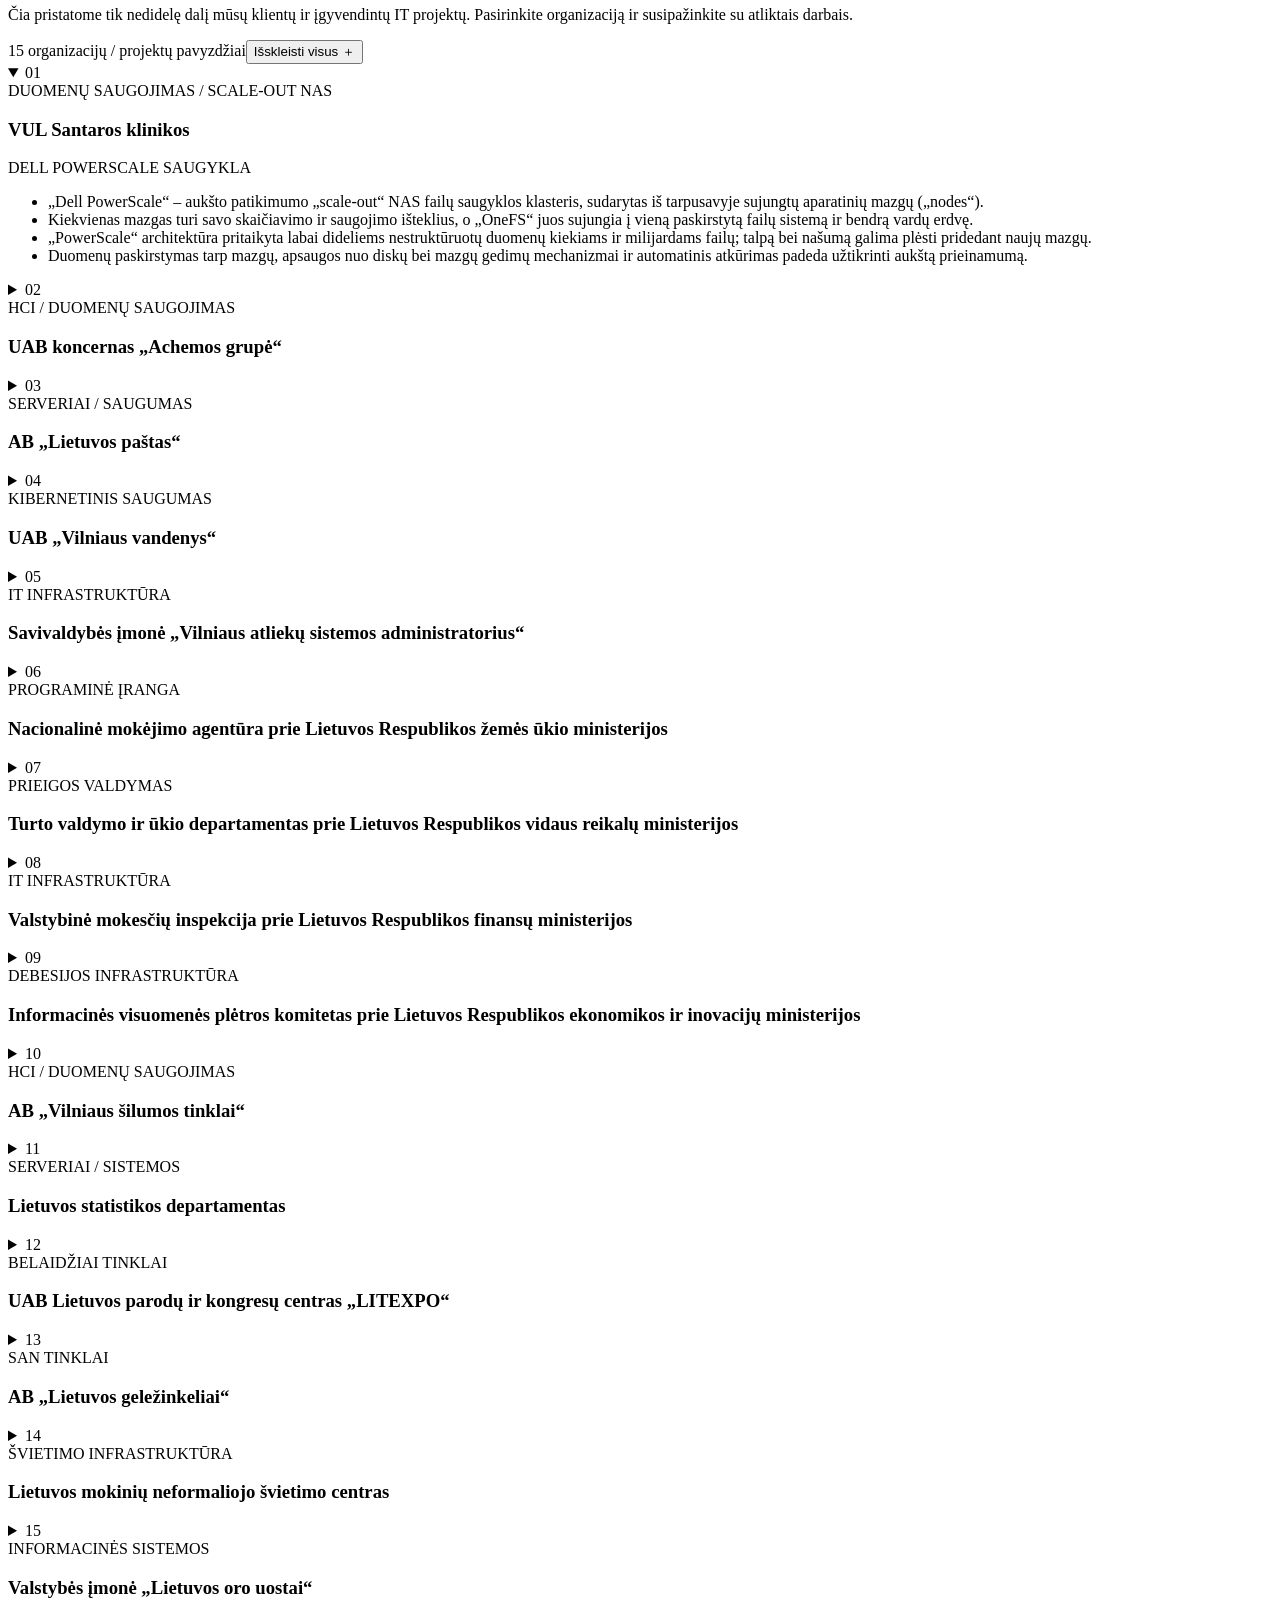
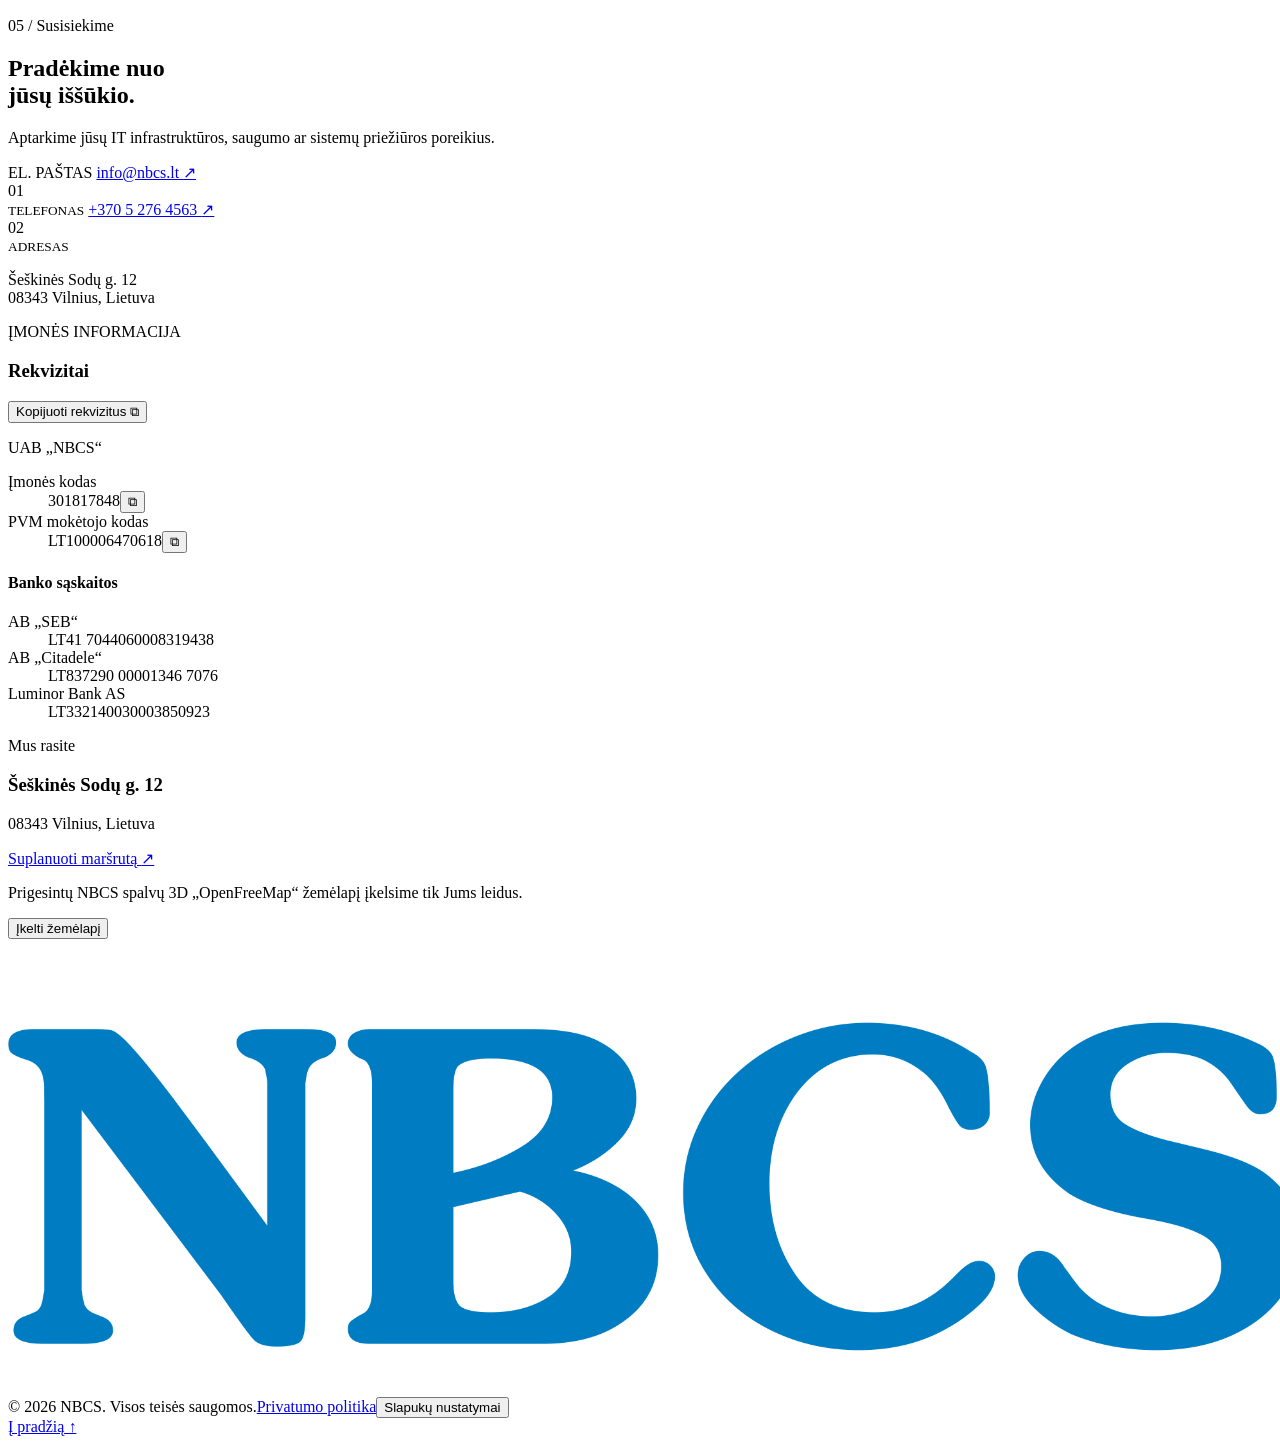
==== commit c4bded75: "Clarify projects are a selected sample of NBCS clients and work" ====
--- a/public/index.html
+++ b/public/index.html
@@ -267,9 +267,9 @@
 <div class="eyebrow">04 / Projektai</div>
 <h2>Patirtis, kuri veikia.</h2>
 </div>
-<p>Įgyvendinti sprendimai verslui ir viešajam sektoriui. Pasirinkite organizaciją ir peržiūrėkite atliktus darbus.</p>
-</div>
-<div class="projects-toolbar"><span>15 organizacijų / įgyvendinti sprendimai</span><button type="button" class="projects-expand" aria-controls="project-list">Išskleisti visus <span aria-hidden="true">＋</span></button>
+<p>Čia pristatome tik nedidelę dalį mūsų klientų ir įgyvendintų IT projektų. Pasirinkite organizaciją ir susipažinkite su atliktais darbais.</p>
+</div>
+<div class="projects-toolbar"><span>15 organizacijų / projektų pavyzdžiai</span><button type="button" class="projects-expand" aria-controls="project-list">Išskleisti visus <span aria-hidden="true">＋</span></button>
 </div>
 <div class="project-list" id="project-list">
 <details class="project-detail" open>
@@ -547,7 +547,7 @@
 <footer><a class="logo" href="#"><img src="assets/nbcs-logo.png" alt="NBCS" width="2048" height="454"></a>
 <div class="footer-legal"><span>© 2026 NBCS. Visos teisės saugomos.</span><a href="/privatumo-politika/">Privatumo politika</a><button class="cookie-settings-trigger" type="button">Slapukų nustatymai</button>
 </div><a href="#">Į pradžią ↑</a>
-</footer><script src="/assets/js/consent.js?v=12" defer></script><script src="/assets/js/site.js?v=13" defer></script>
+</footer><script src="/assets/js/consent.js?v=13" defer></script><script src="/assets/js/site.js?v=13" defer></script>
 </body>
 </html>
 
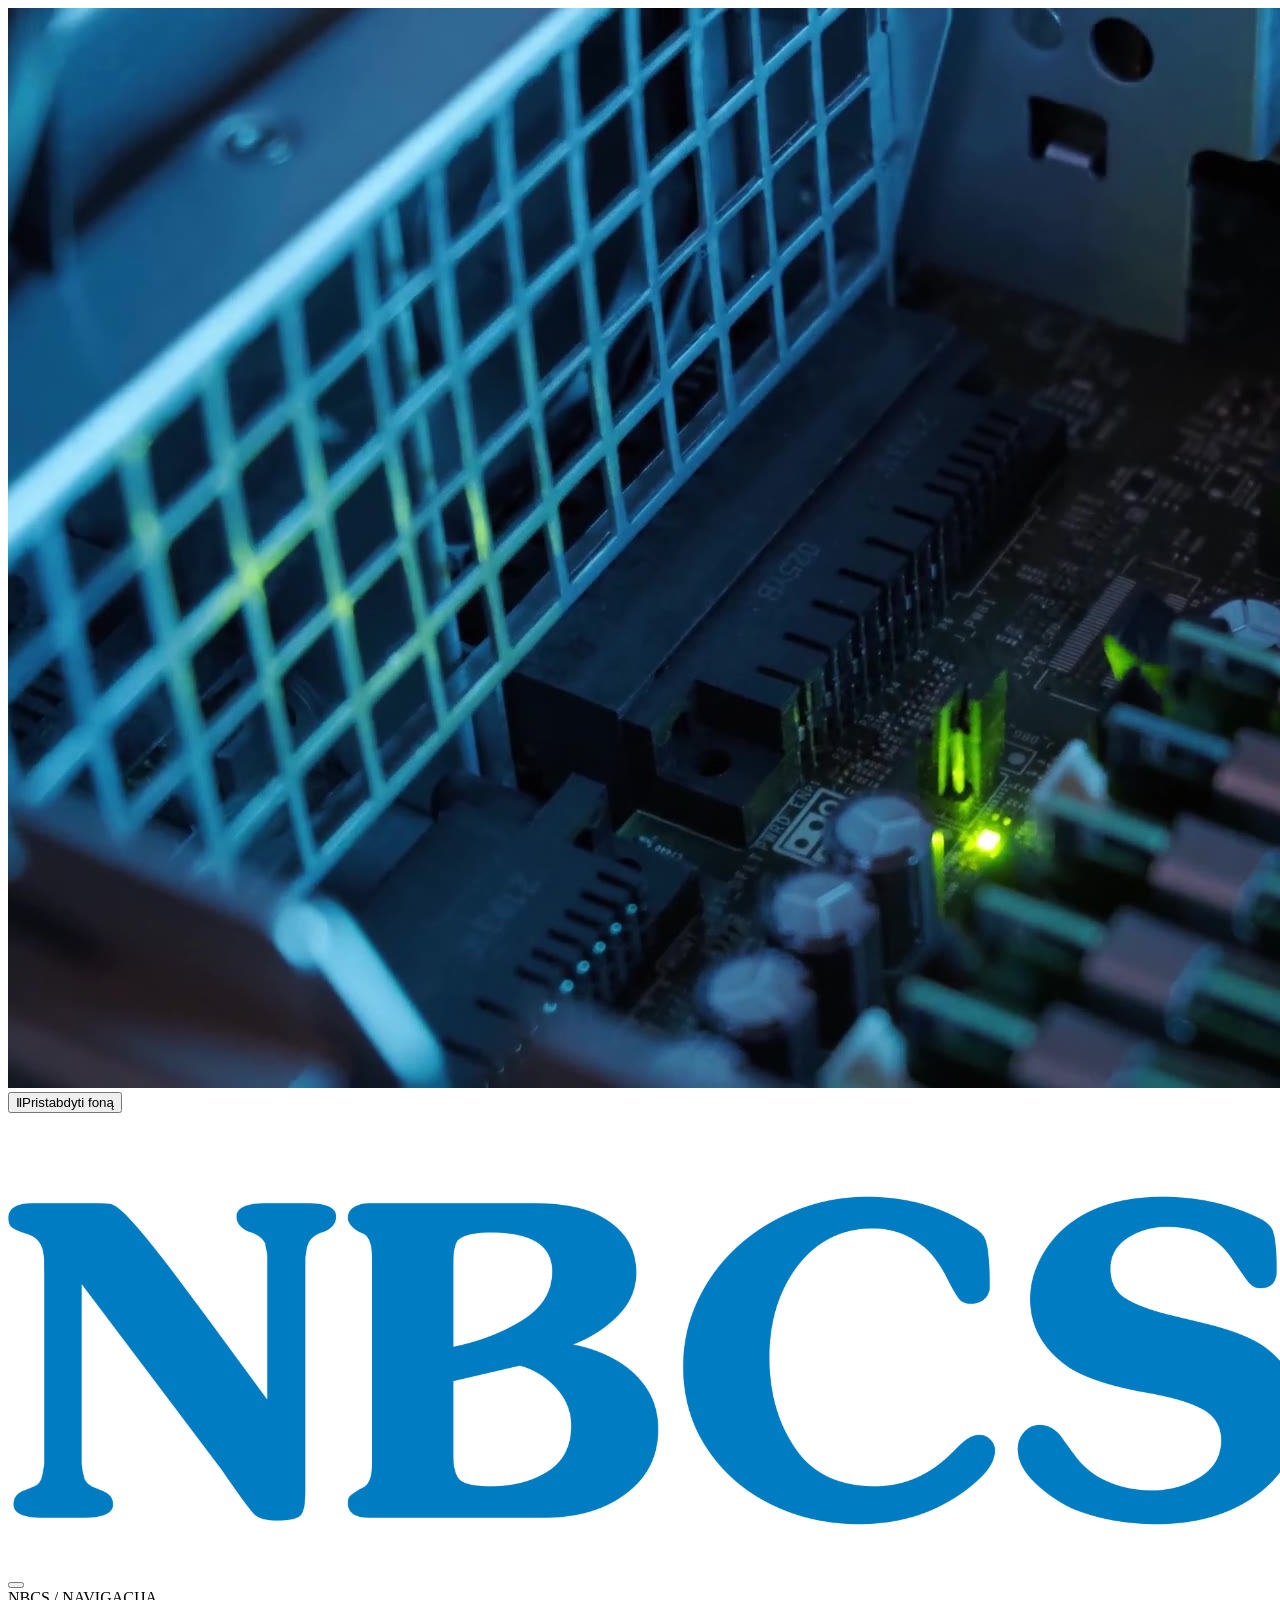
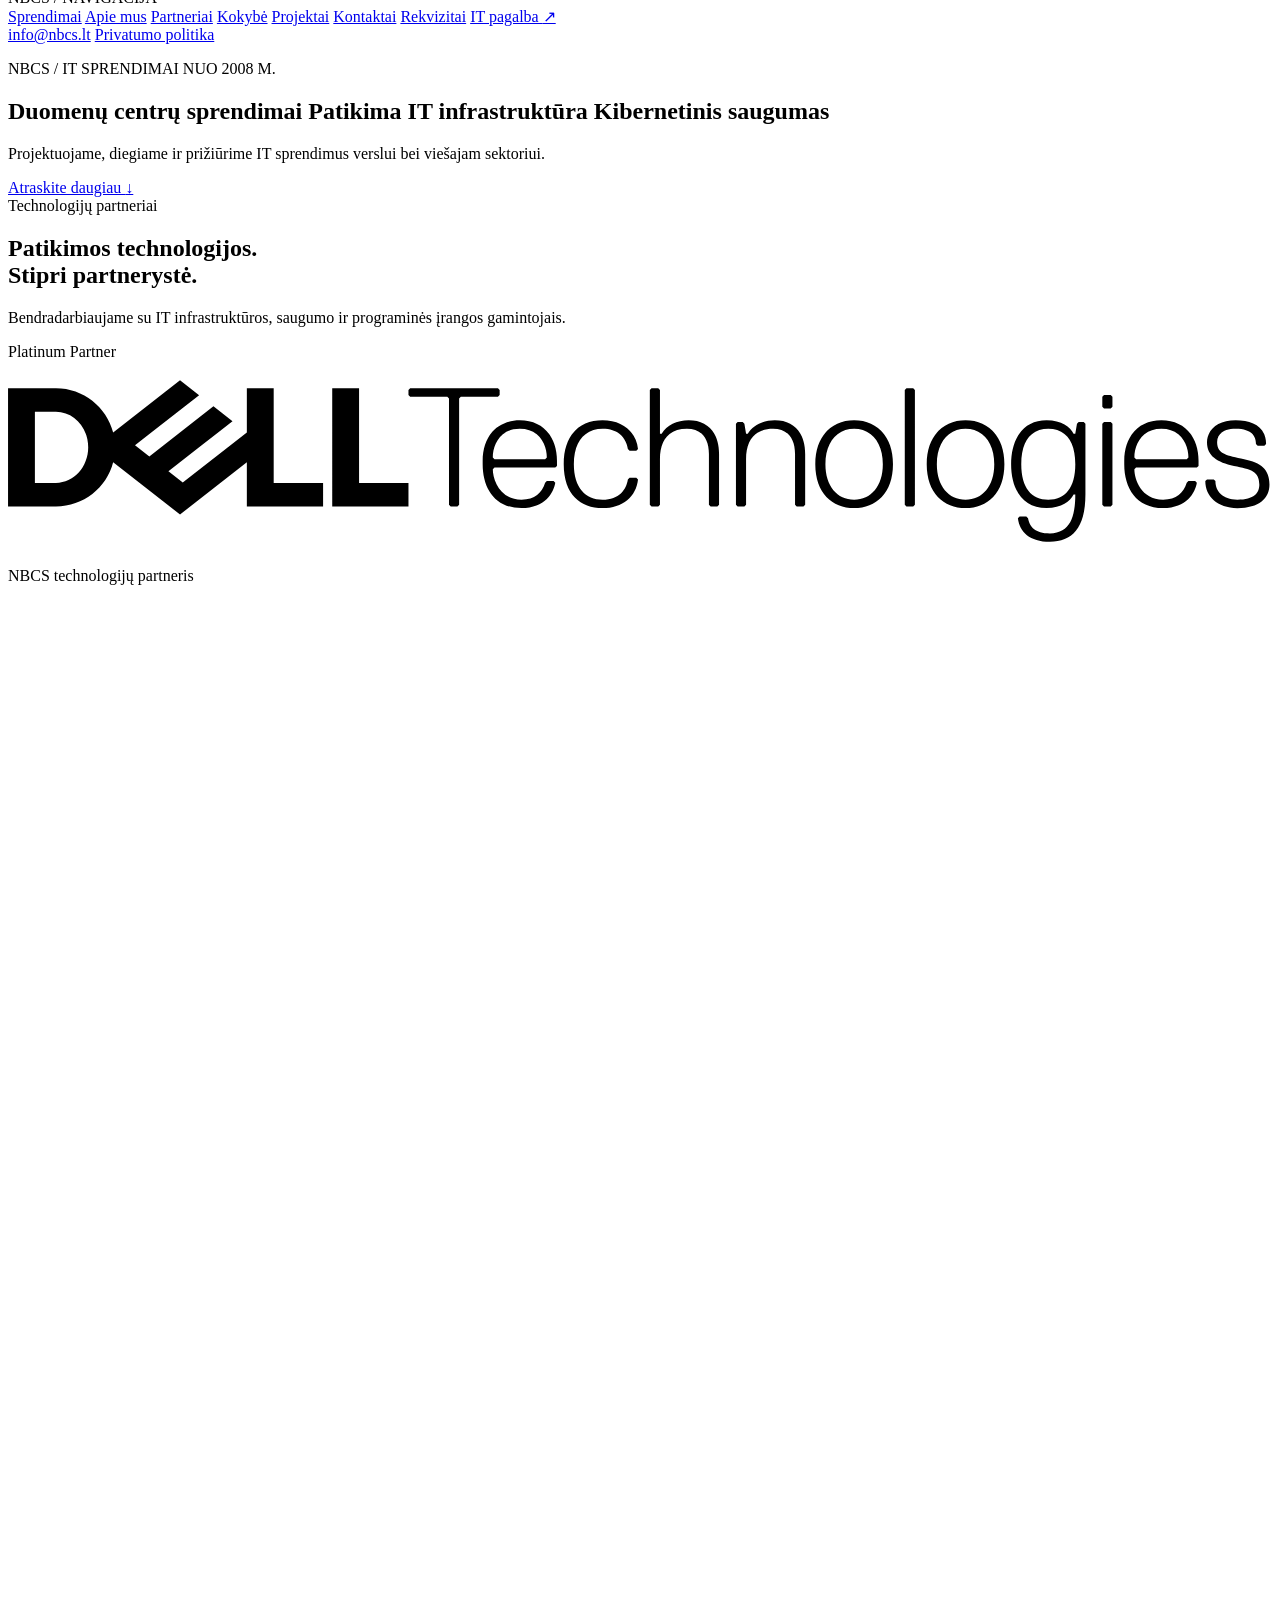
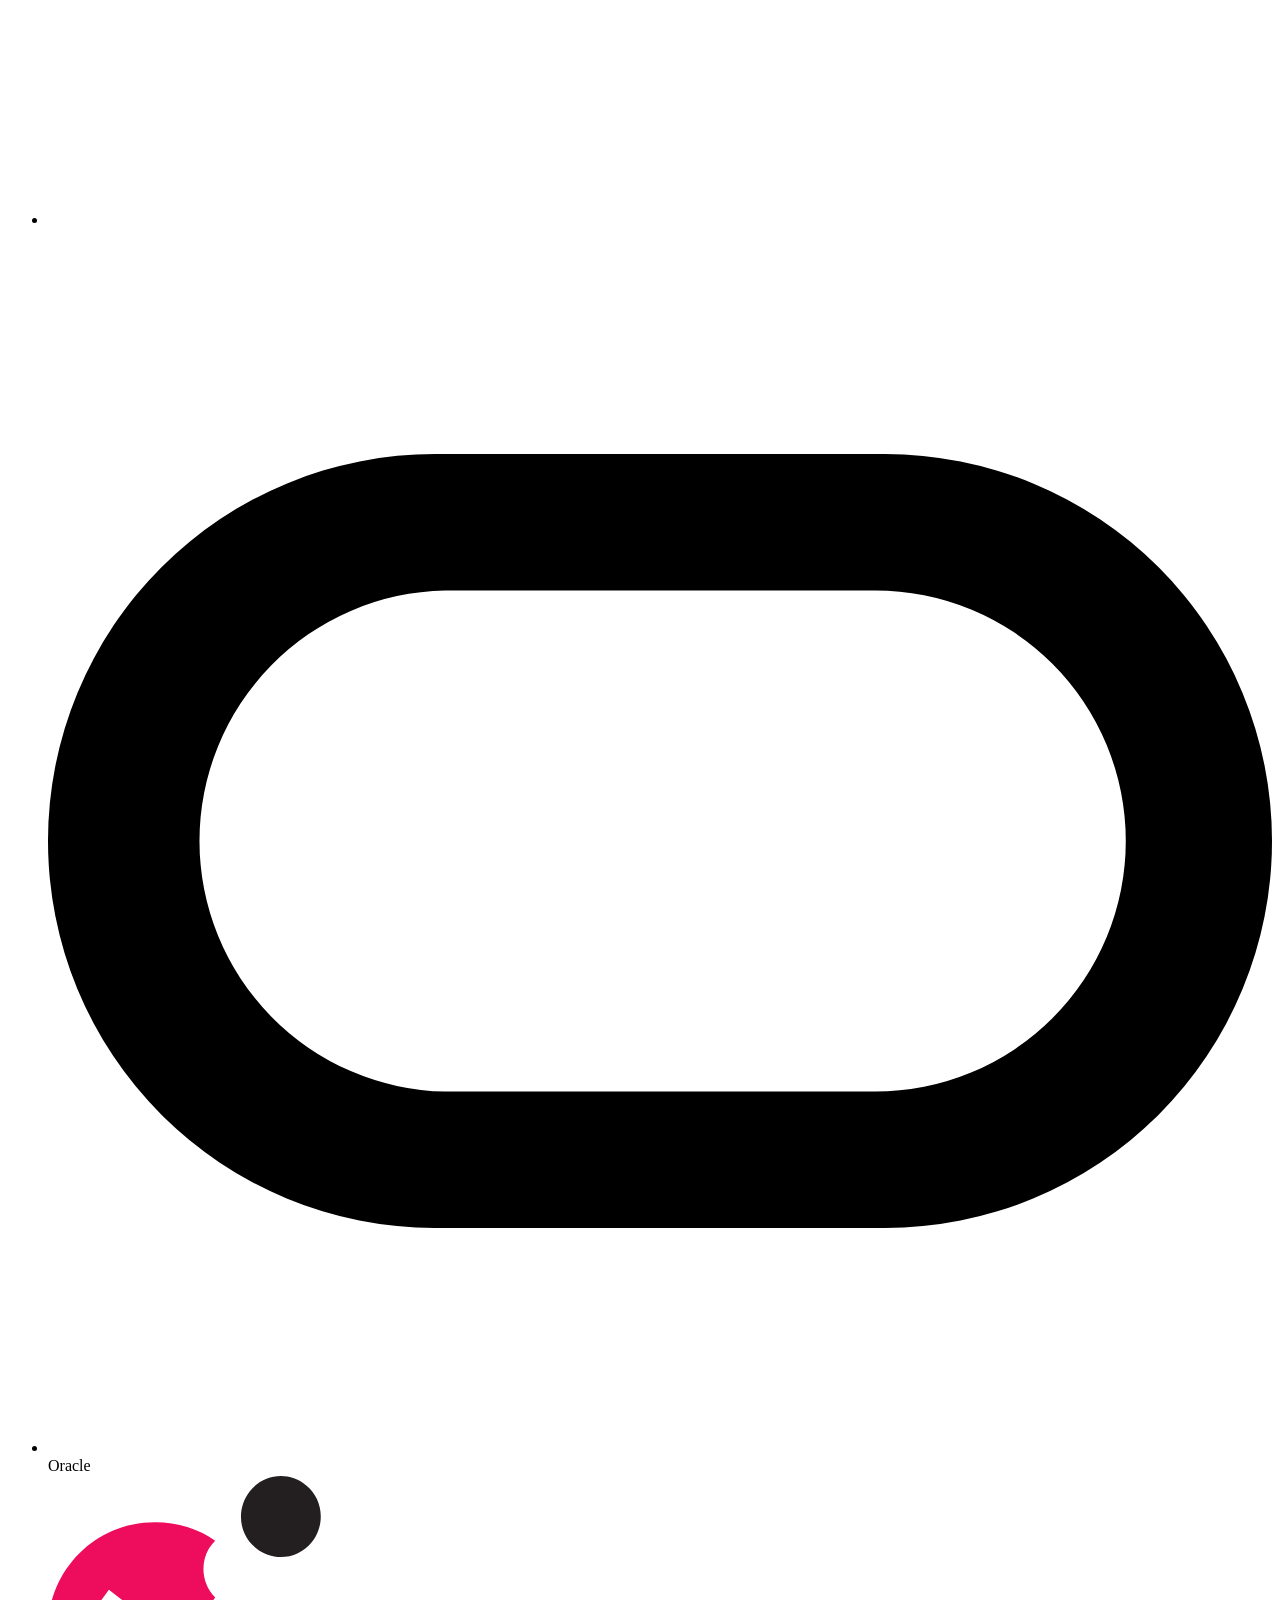
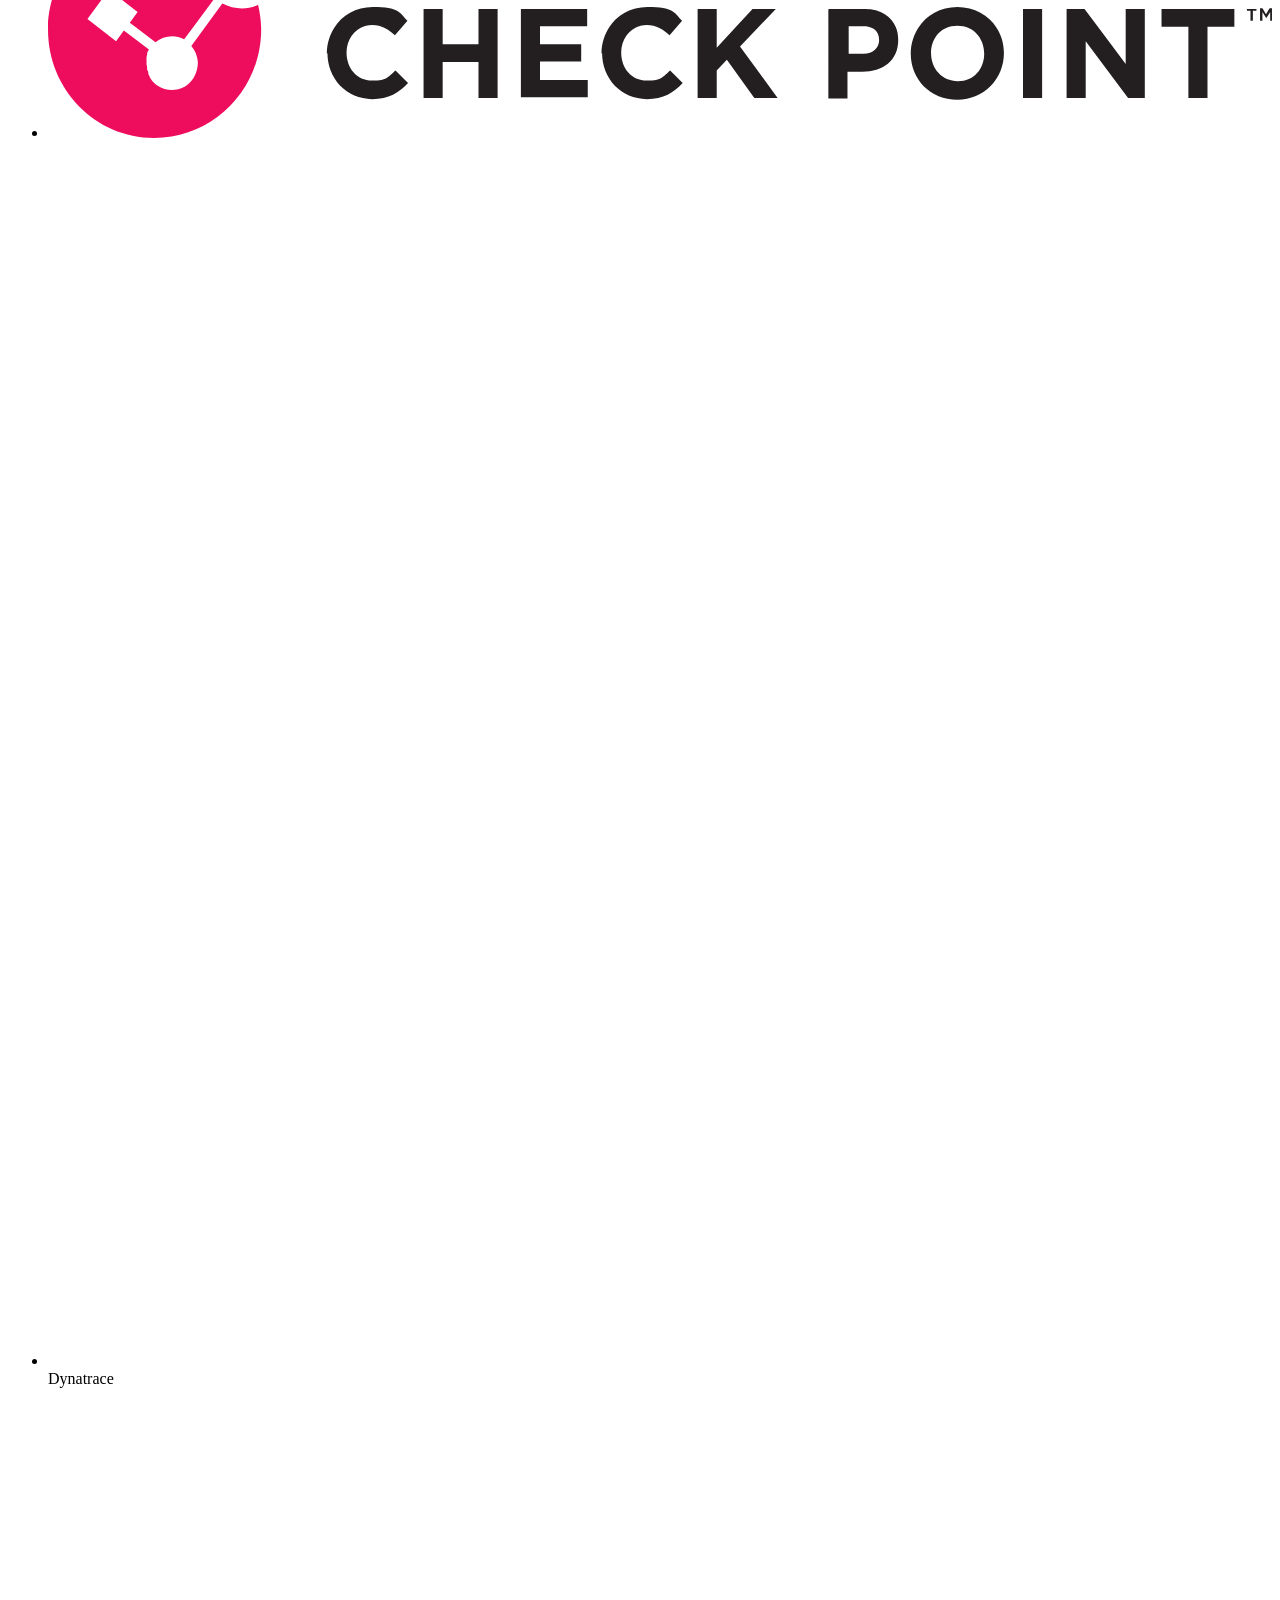
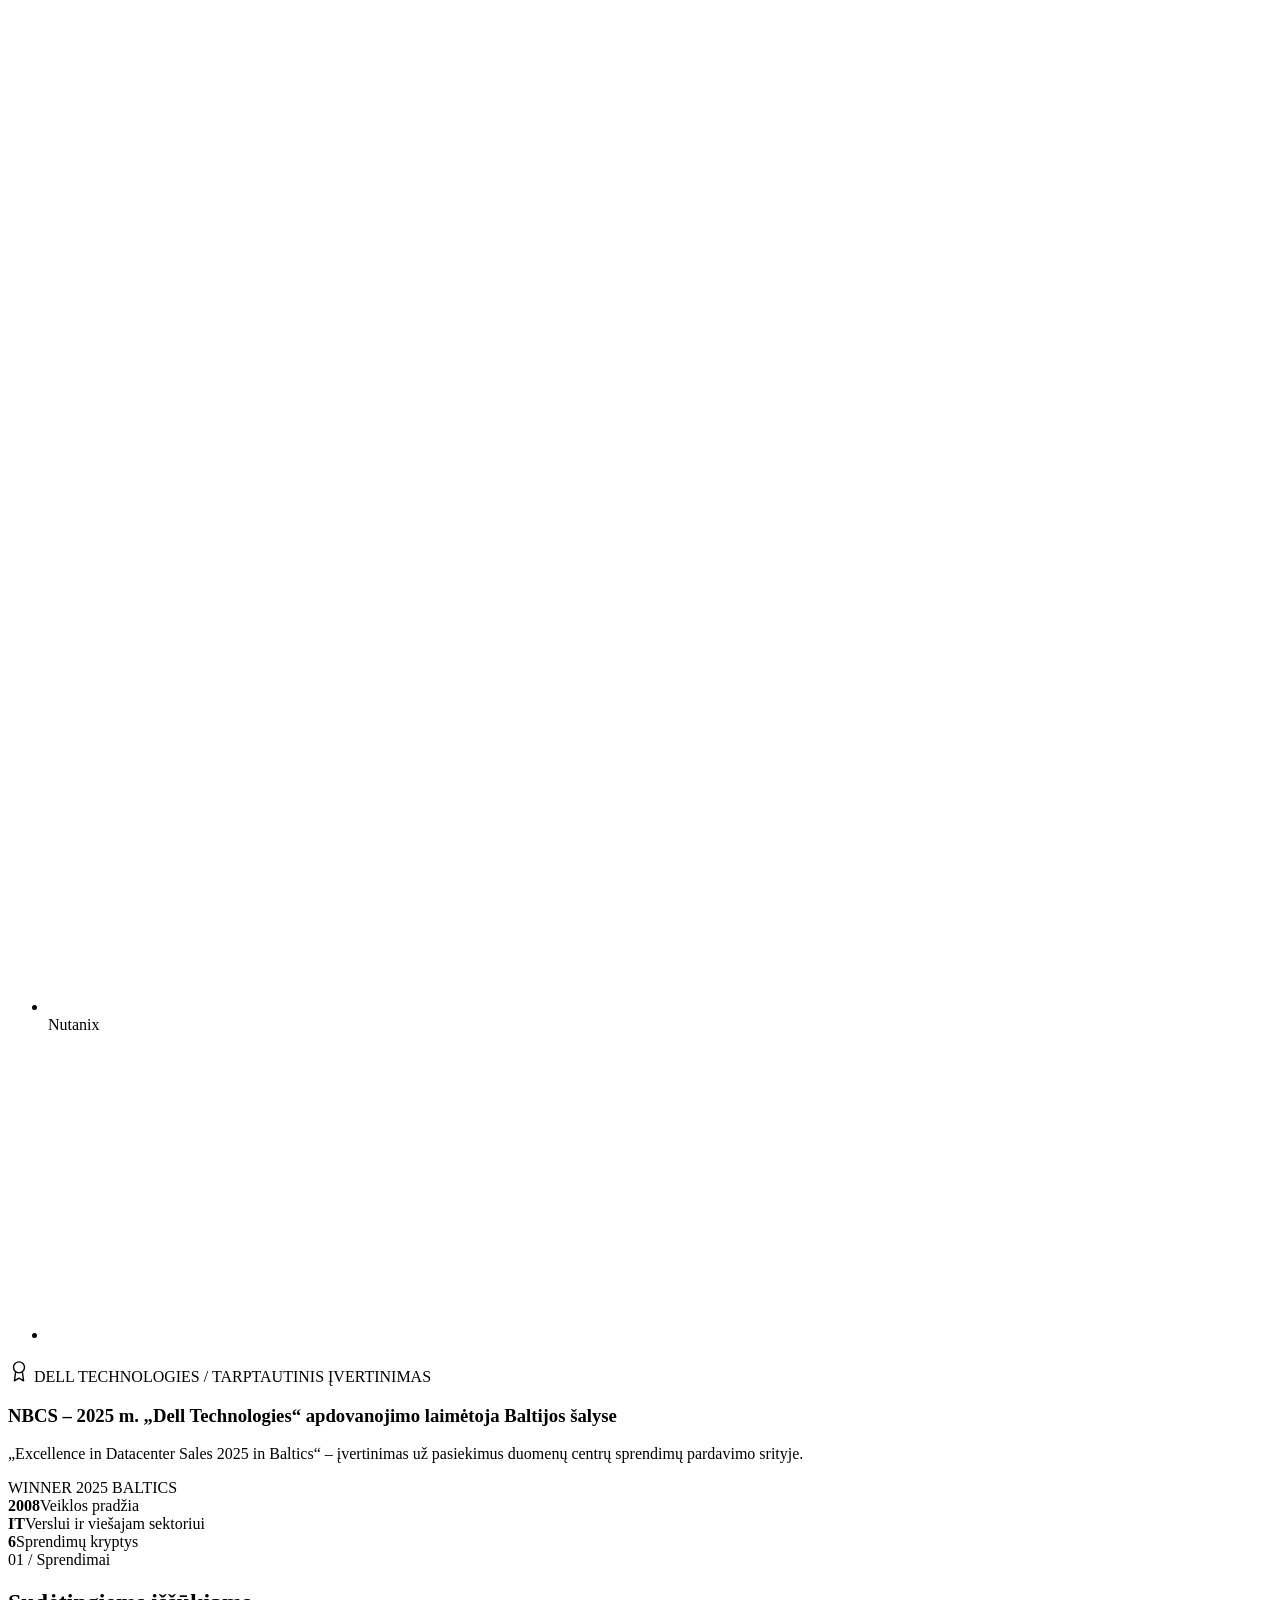
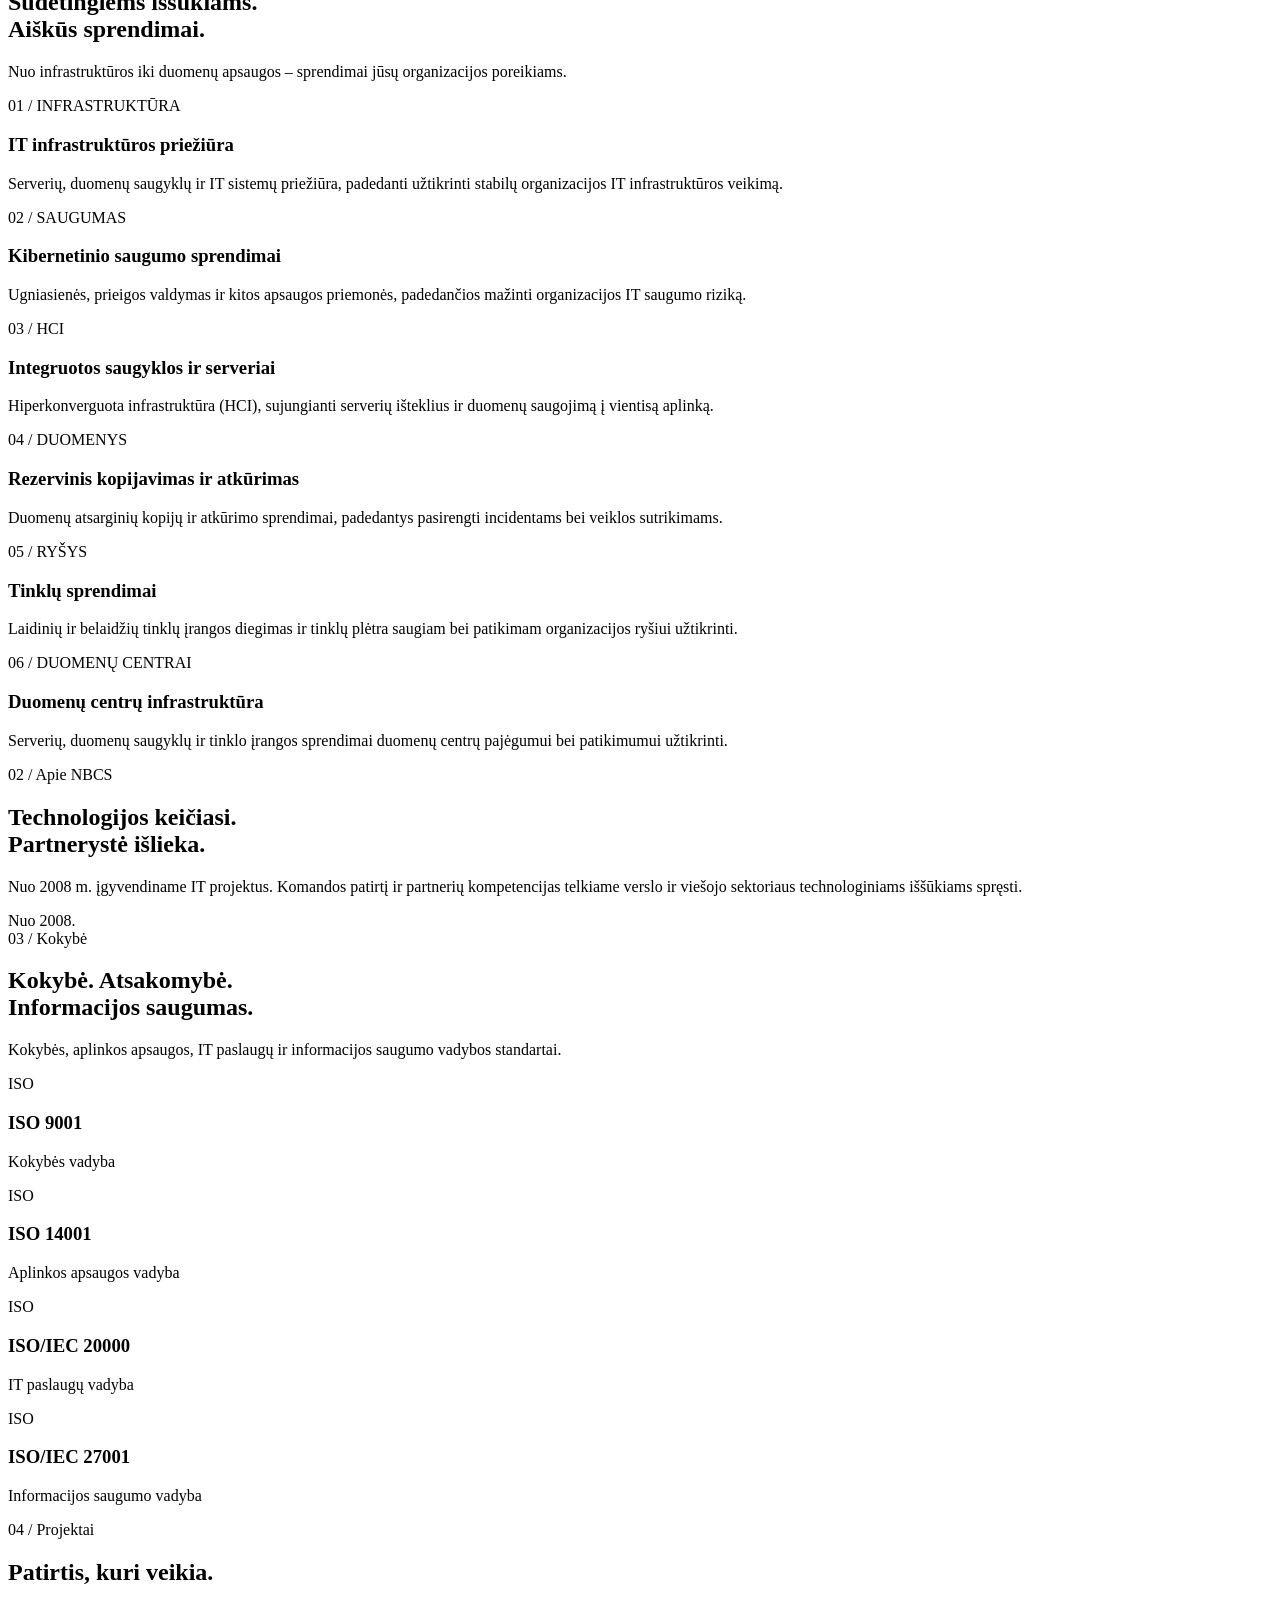
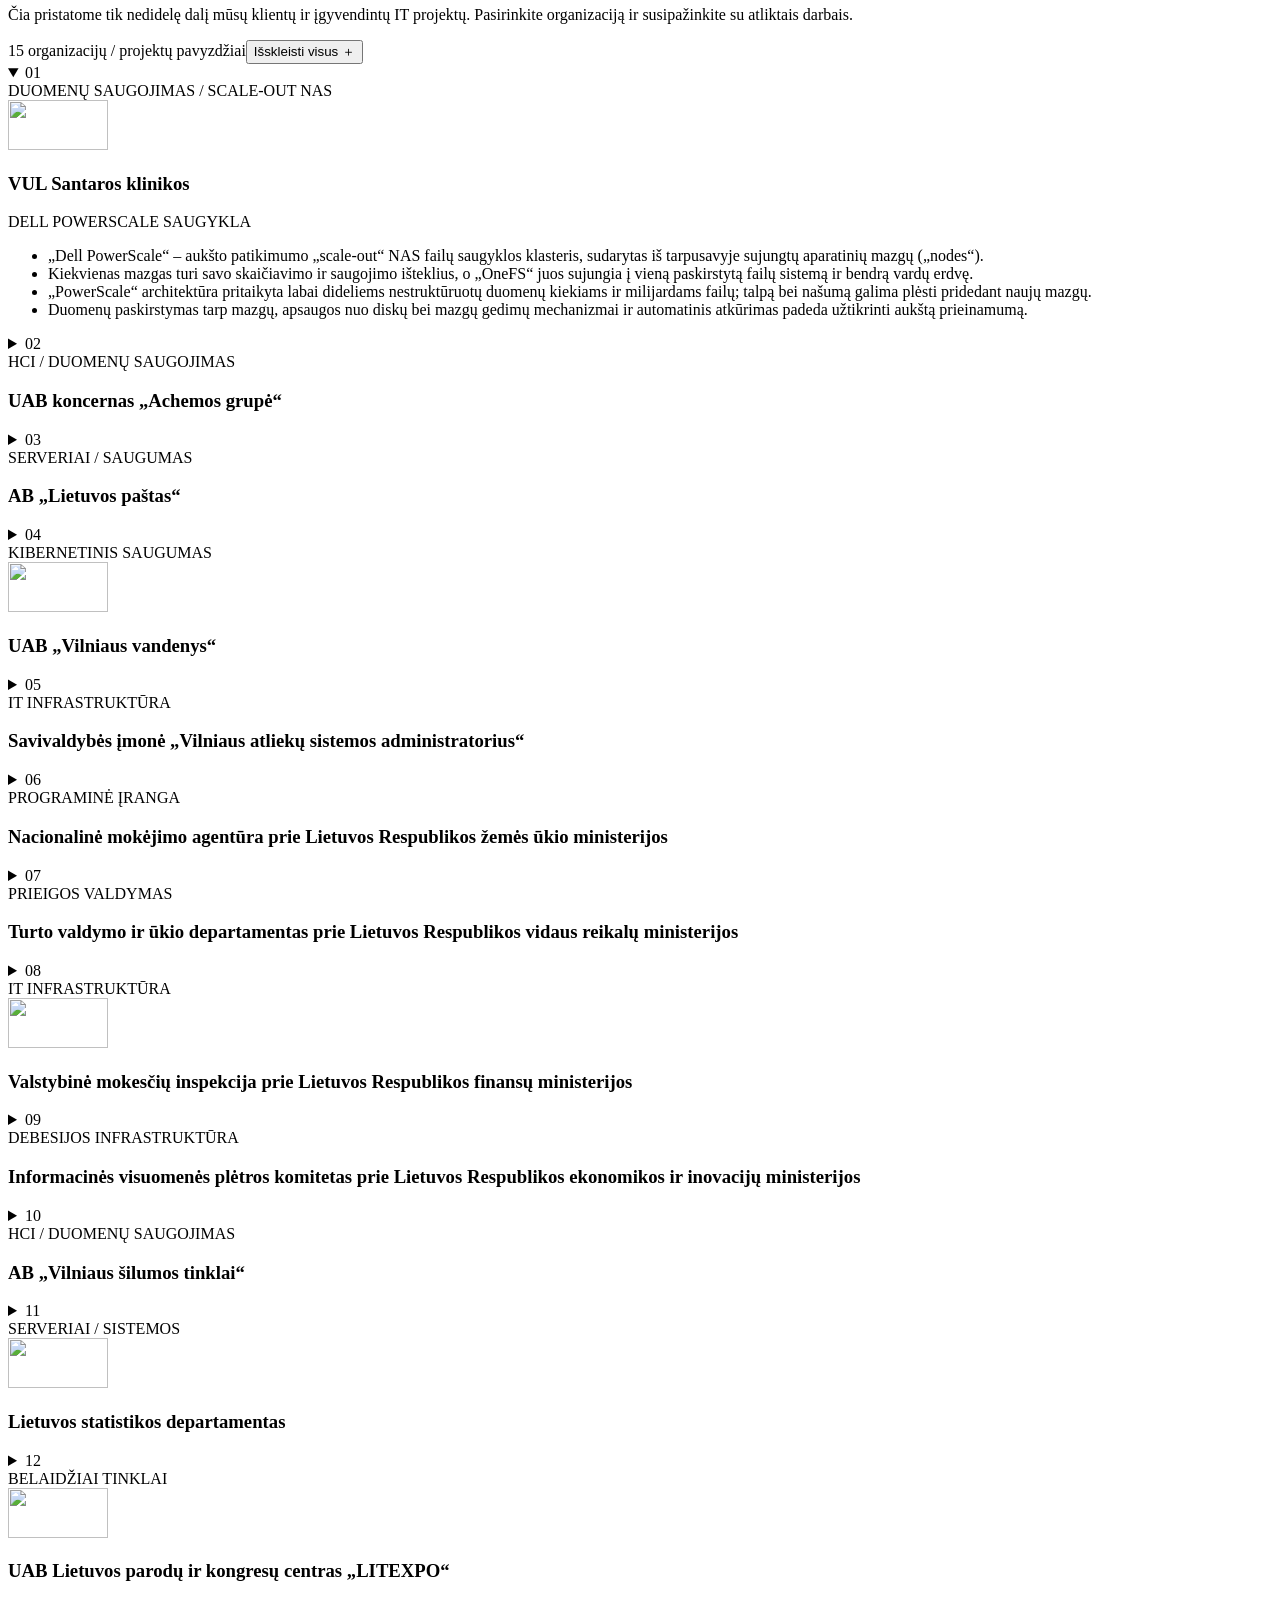
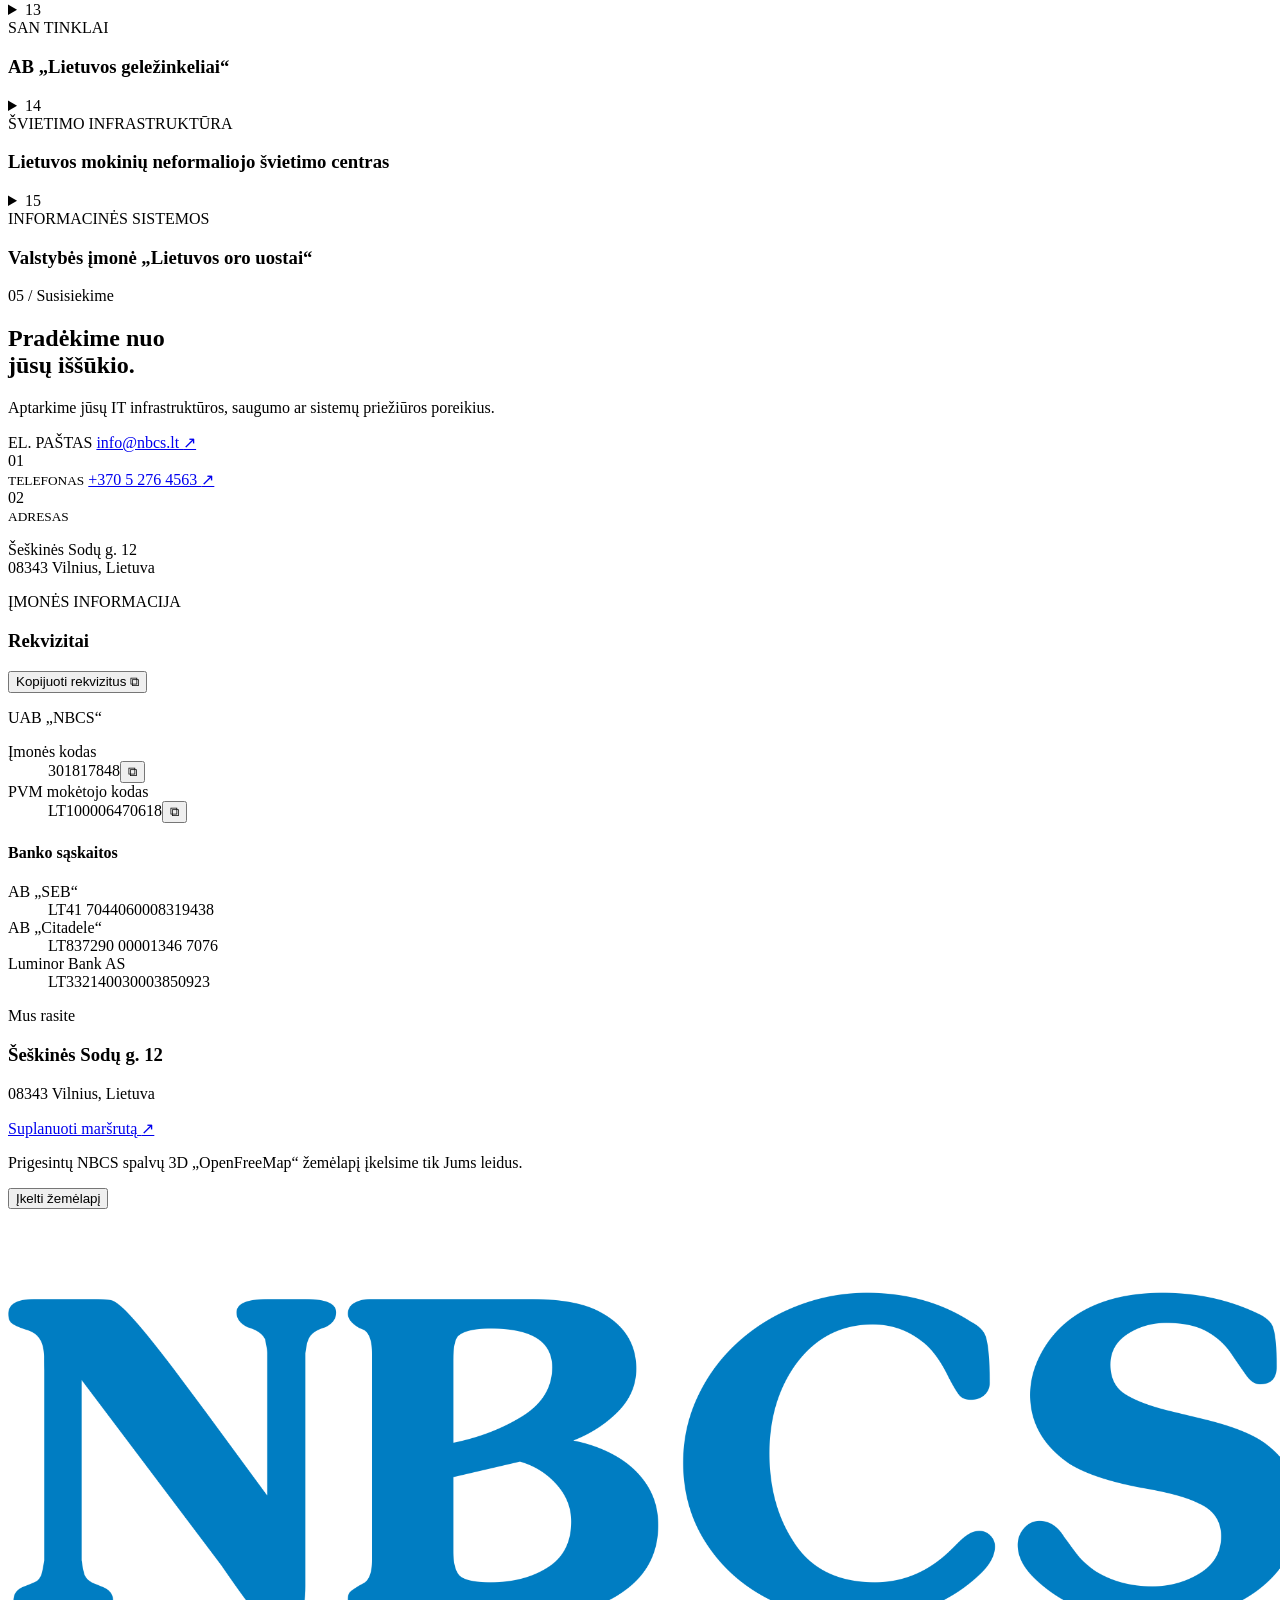
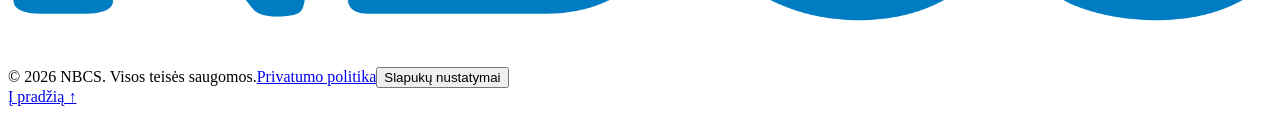
==== commit 46e7897e: "Pilot five client logos beside project titles" ====
--- a/public/index.html
+++ b/public/index.html
@@ -68,7 +68,7 @@
   ]
 }
 </script>
-<link rel="preconnect" href="https://fonts.googleapis.com"><link rel="preconnect" href="https://fonts.gstatic.com" crossorigin><link href="https://fonts.googleapis.com/css2?family=Manrope:wght@400;500&display=swap" rel="stylesheet"><link rel="stylesheet" href="/assets/css/site.css?v=50">
+<link rel="preconnect" href="https://fonts.googleapis.com"><link rel="preconnect" href="https://fonts.gstatic.com" crossorigin><link href="https://fonts.googleapis.com/css2?family=Manrope:wght@400;500&display=swap" rel="stylesheet"><link rel="stylesheet" href="/assets/css/site.css?v=51">
 <link rel="stylesheet" href="/assets/css/consent.css?v=1">
 </head>
 <body>
@@ -274,7 +274,7 @@
 <div class="project-list" id="project-list">
 <details class="project-detail" open>
 <summary><span class="project-number" aria-hidden="true">01</span>
-<div class="project-summary-copy"><span class="project-category">DUOMENŲ SAUGOJIMAS / SCALE-OUT NAS</span><h3>VUL Santaros klinikos</h3></div><span class="project-plus" aria-hidden="true"></span>
+<div class="project-summary-copy"><span class="project-category">DUOMENŲ SAUGOJIMAS / SCALE-OUT NAS</span><div class="project-name-row"><span class="project-logo"><img src="https://www.mf.vu.lt/images/logotipas_be_fono-1.png" alt="" width="100" height="50" loading="lazy" decoding="async" referrerpolicy="no-referrer"></span><h3>VUL Santaros klinikos</h3></div></div><span class="project-plus" aria-hidden="true"></span>
 </summary>
 <div class="project-body">
 <div class="project-body-label">DELL POWERSCALE SAUGYKLA</div>
@@ -313,7 +313,7 @@
 </details>
 <details class="project-detail">
 <summary><span class="project-number" aria-hidden="true">04</span>
-<div class="project-summary-copy"><span class="project-category">KIBERNETINIS SAUGUMAS</span><h3>UAB „Vilniaus vandenys“</h3></div><span class="project-plus" aria-hidden="true"></span>
+<div class="project-summary-copy"><span class="project-category">KIBERNETINIS SAUGUMAS</span><div class="project-name-row"><span class="project-logo"><img src="https://www.interautomatika.eu/media/pasitiki/image/v/i/vilniaus_vandenys.png" alt="" width="100" height="50" loading="lazy" decoding="async" referrerpolicy="no-referrer"></span><h3>UAB „Vilniaus vandenys“</h3></div></div><span class="project-plus" aria-hidden="true"></span>
 </summary>
 <div class="project-body">
 <div class="project-body-label">ĮGYVENDINTI SPRENDIMAI</div>
@@ -367,7 +367,7 @@
 </details>
 <details class="project-detail">
 <summary><span class="project-number" aria-hidden="true">08</span>
-<div class="project-summary-copy"><span class="project-category">IT INFRASTRUKTŪRA</span><h3>Valstybinė mokesčių inspekcija prie Lietuvos Respublikos finansų ministerijos</h3></div><span class="project-plus" aria-hidden="true"></span>
+<div class="project-summary-copy"><span class="project-category">IT INFRASTRUKTŪRA</span><div class="project-name-row"><span class="project-logo"><img src="https://upload.wikimedia.org/wikipedia/commons/5/52/VMI_logo.svg" alt="" width="100" height="50" loading="lazy" decoding="async" referrerpolicy="no-referrer"></span><h3>Valstybinė mokesčių inspekcija prie Lietuvos Respublikos finansų ministerijos</h3></div></div><span class="project-plus" aria-hidden="true"></span>
 </summary>
 <div class="project-body">
 <div class="project-body-label">ĮGYVENDINTI SPRENDIMAI</div>
@@ -410,7 +410,7 @@
 </details>
 <details class="project-detail">
 <summary><span class="project-number" aria-hidden="true">11</span>
-<div class="project-summary-copy"><span class="project-category">SERVERIAI / SISTEMOS</span><h3>Lietuvos statistikos departamentas</h3></div><span class="project-plus" aria-hidden="true"></span>
+<div class="project-summary-copy"><span class="project-category">SERVERIAI / SISTEMOS</span><div class="project-name-row"><span class="project-logo"><img src="https://upload.wikimedia.org/wikipedia/commons/a/a5/Logo_of_the_Department_of_Statistics_of_Lithuania.svg" alt="" width="100" height="50" loading="lazy" decoding="async" referrerpolicy="no-referrer"></span><h3>Lietuvos statistikos departamentas</h3></div></div><span class="project-plus" aria-hidden="true"></span>
 </summary>
 <div class="project-body">
 <div class="project-body-label">ĮGYVENDINTI SPRENDIMAI</div>
@@ -421,7 +421,7 @@
 </details>
 <details class="project-detail">
 <summary><span class="project-number" aria-hidden="true">12</span>
-<div class="project-summary-copy"><span class="project-category">BELAIDŽIAI TINKLAI</span><h3>UAB Lietuvos parodų ir kongresų centras „LITEXPO“</h3></div><span class="project-plus" aria-hidden="true"></span>
+<div class="project-summary-copy"><span class="project-category">BELAIDŽIAI TINKLAI</span><div class="project-name-row"><span class="project-logo"><img src="https://upload.wikimedia.org/wikipedia/commons/2/28/Litexpo_blue.svg" alt="" width="100" height="50" loading="lazy" decoding="async" referrerpolicy="no-referrer"></span><h3>UAB Lietuvos parodų ir kongresų centras „LITEXPO“</h3></div></div><span class="project-plus" aria-hidden="true"></span>
 </summary>
 <div class="project-body">
 <div class="project-body-label">ĮGYVENDINTI SPRENDIMAI</div>
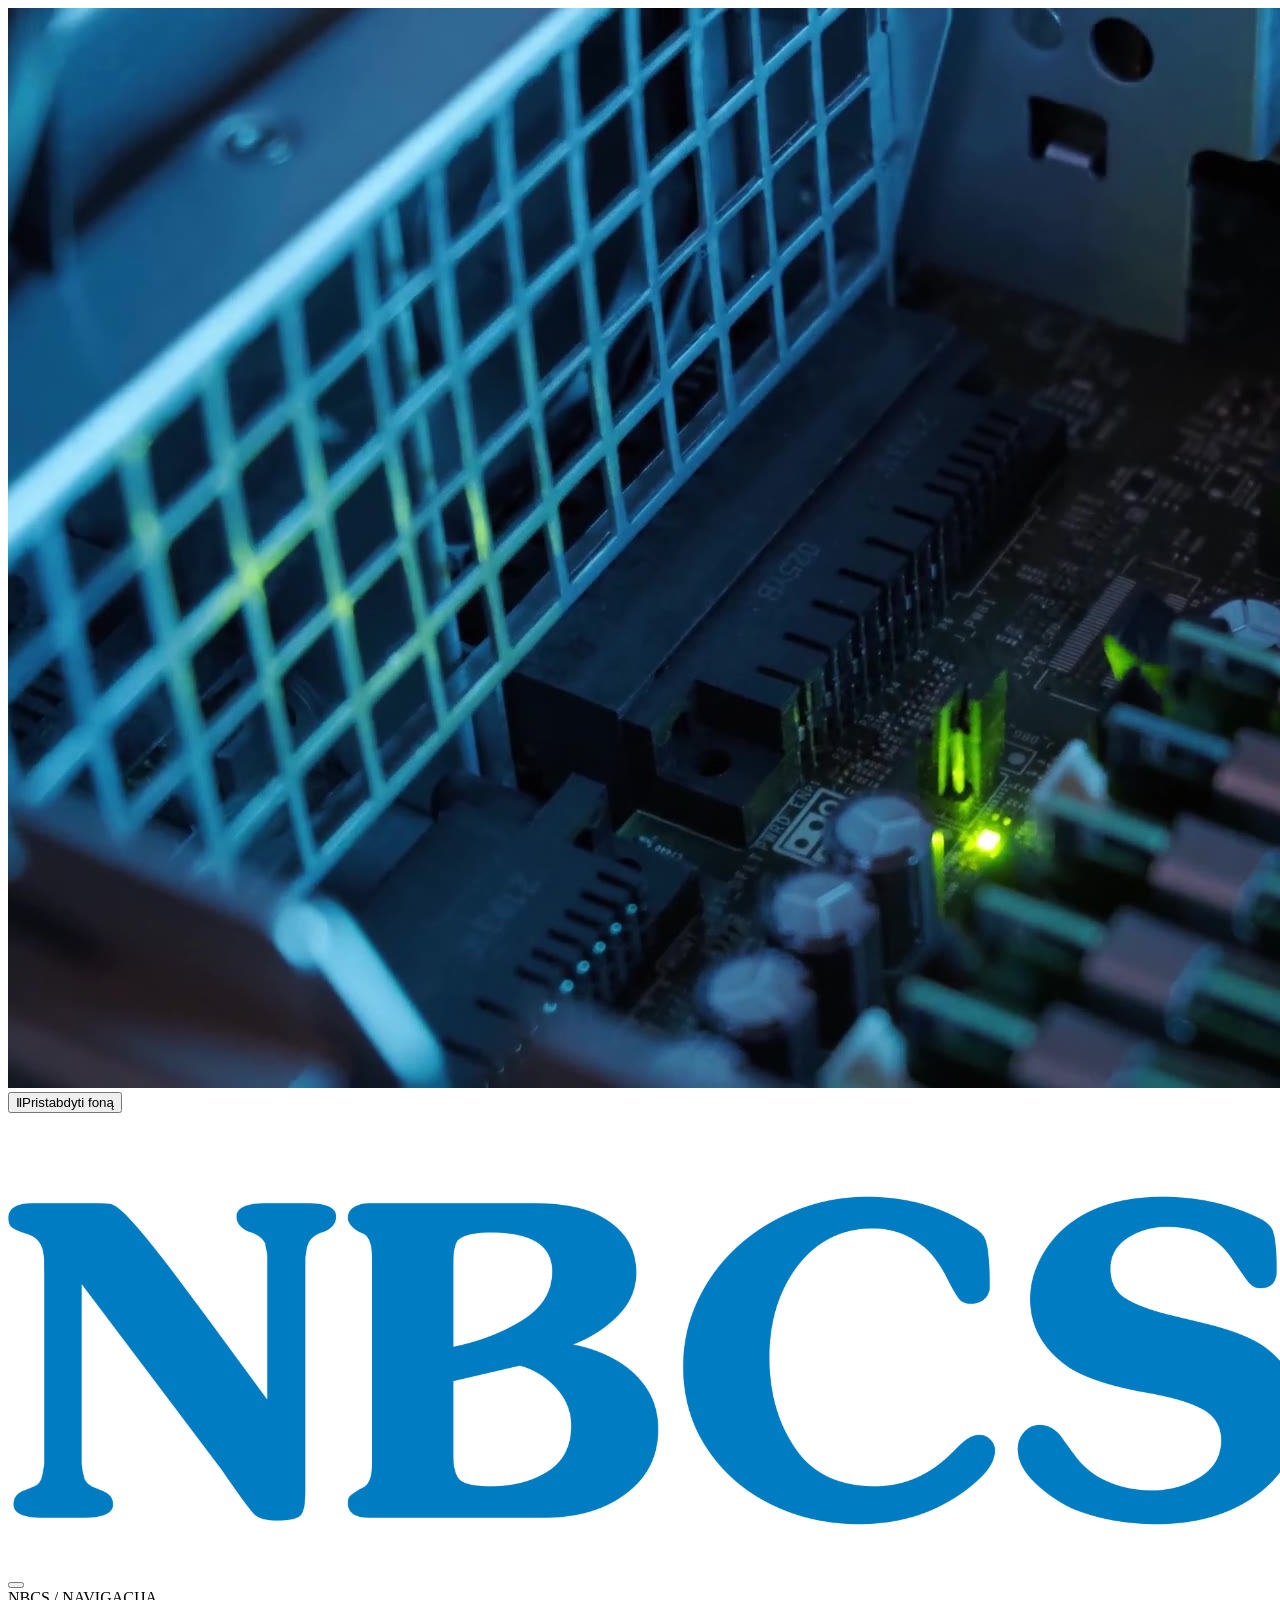
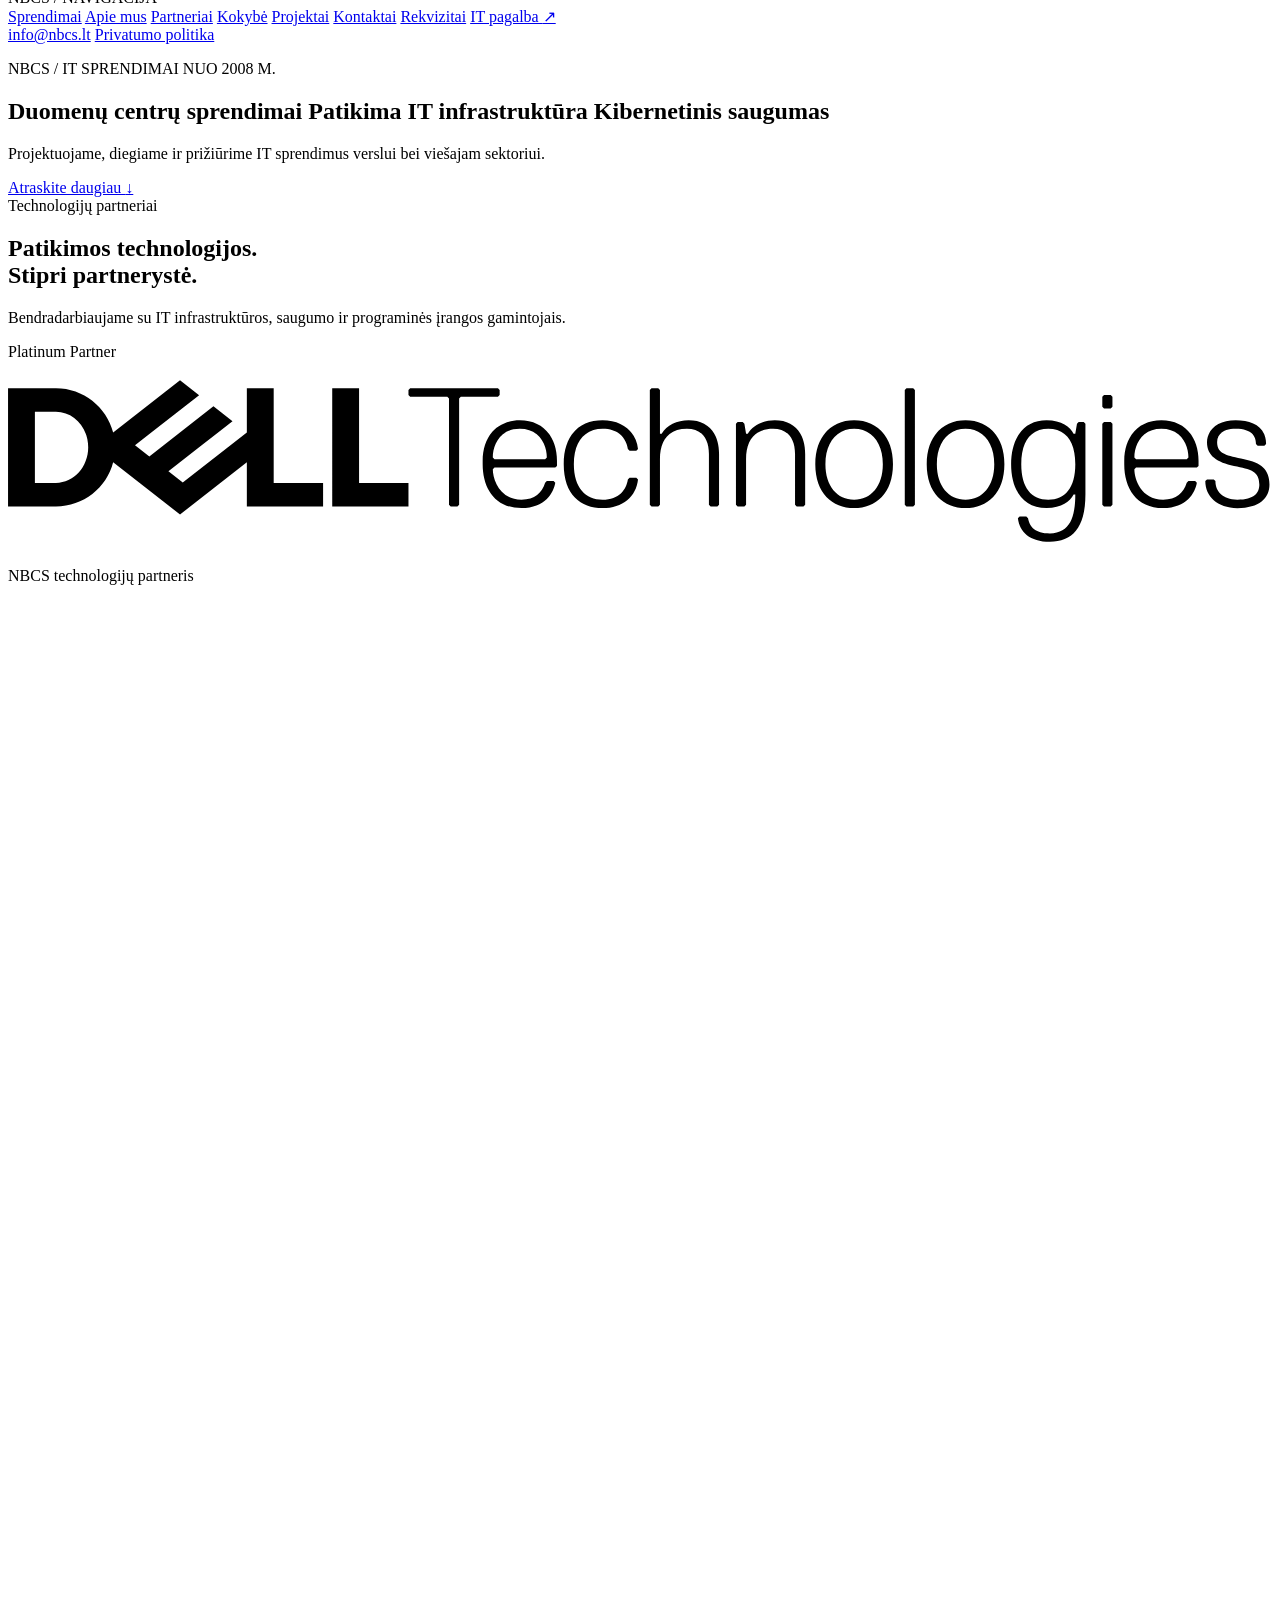
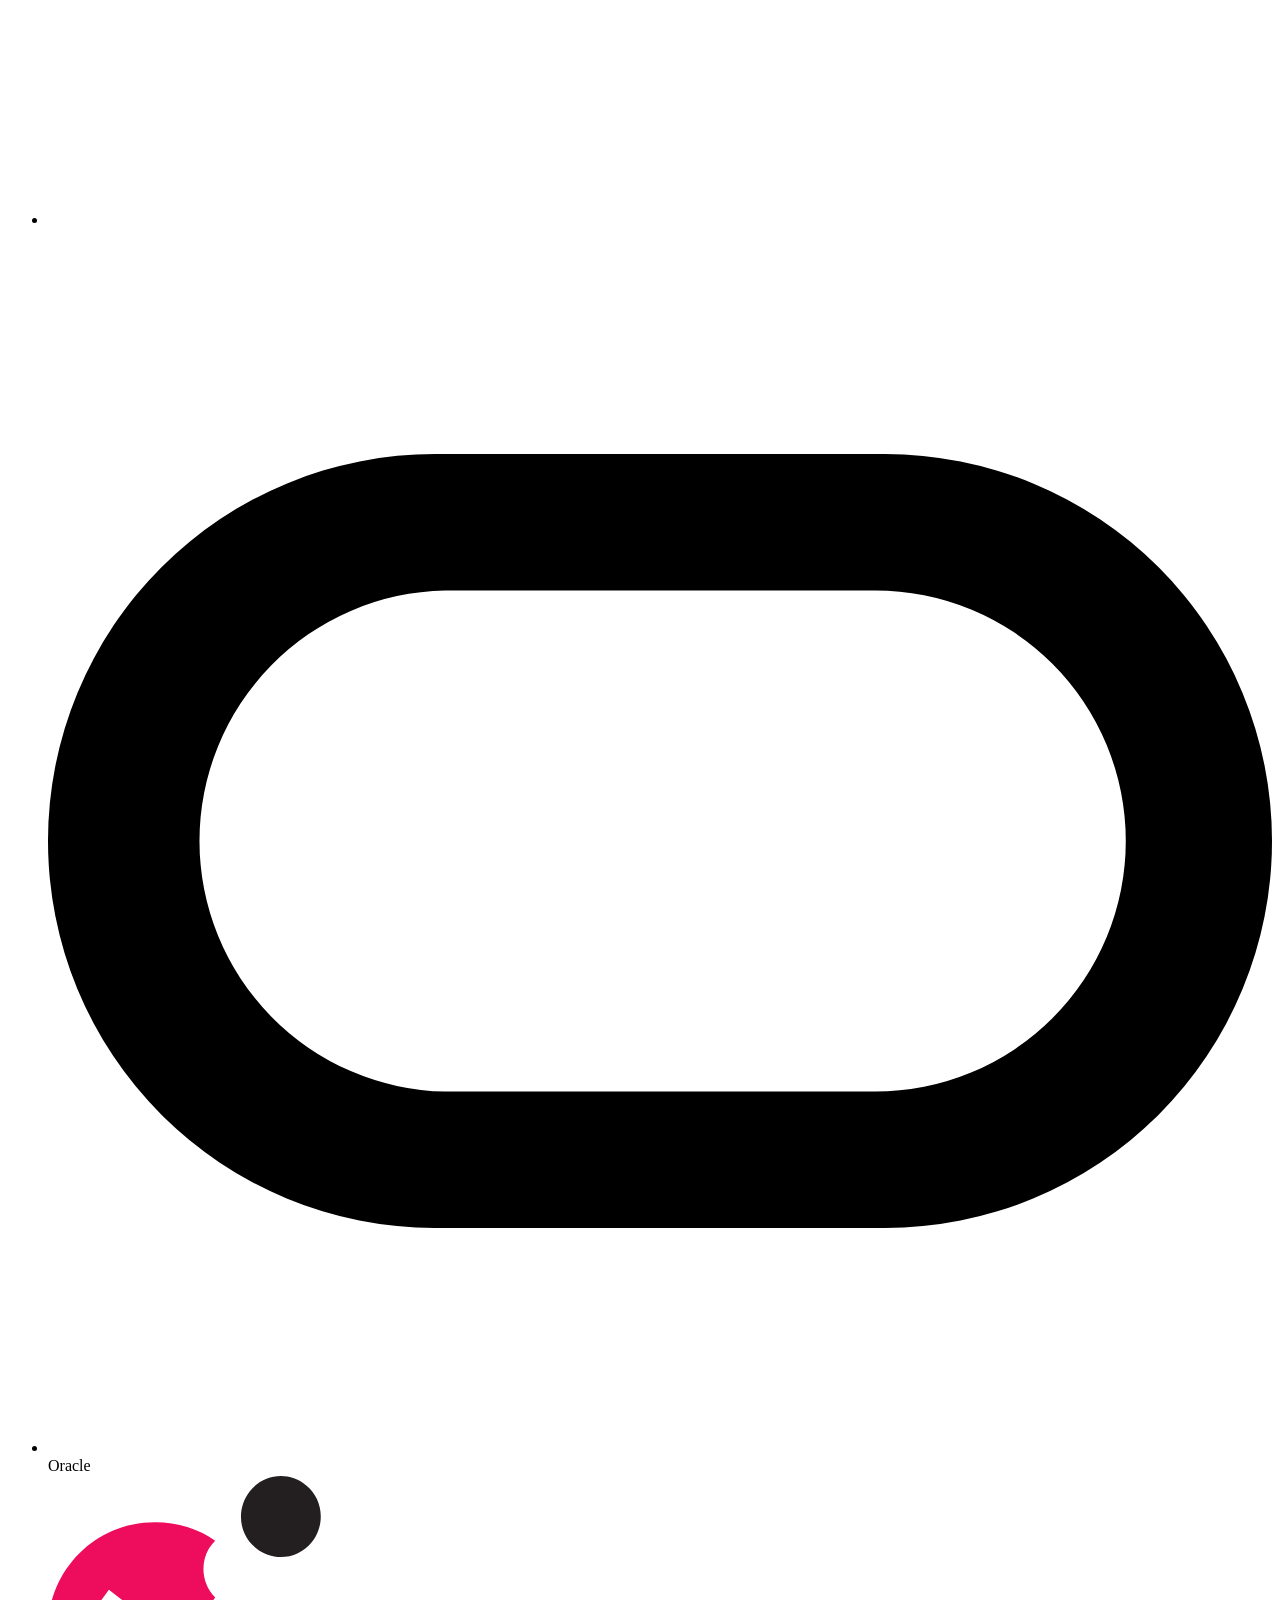
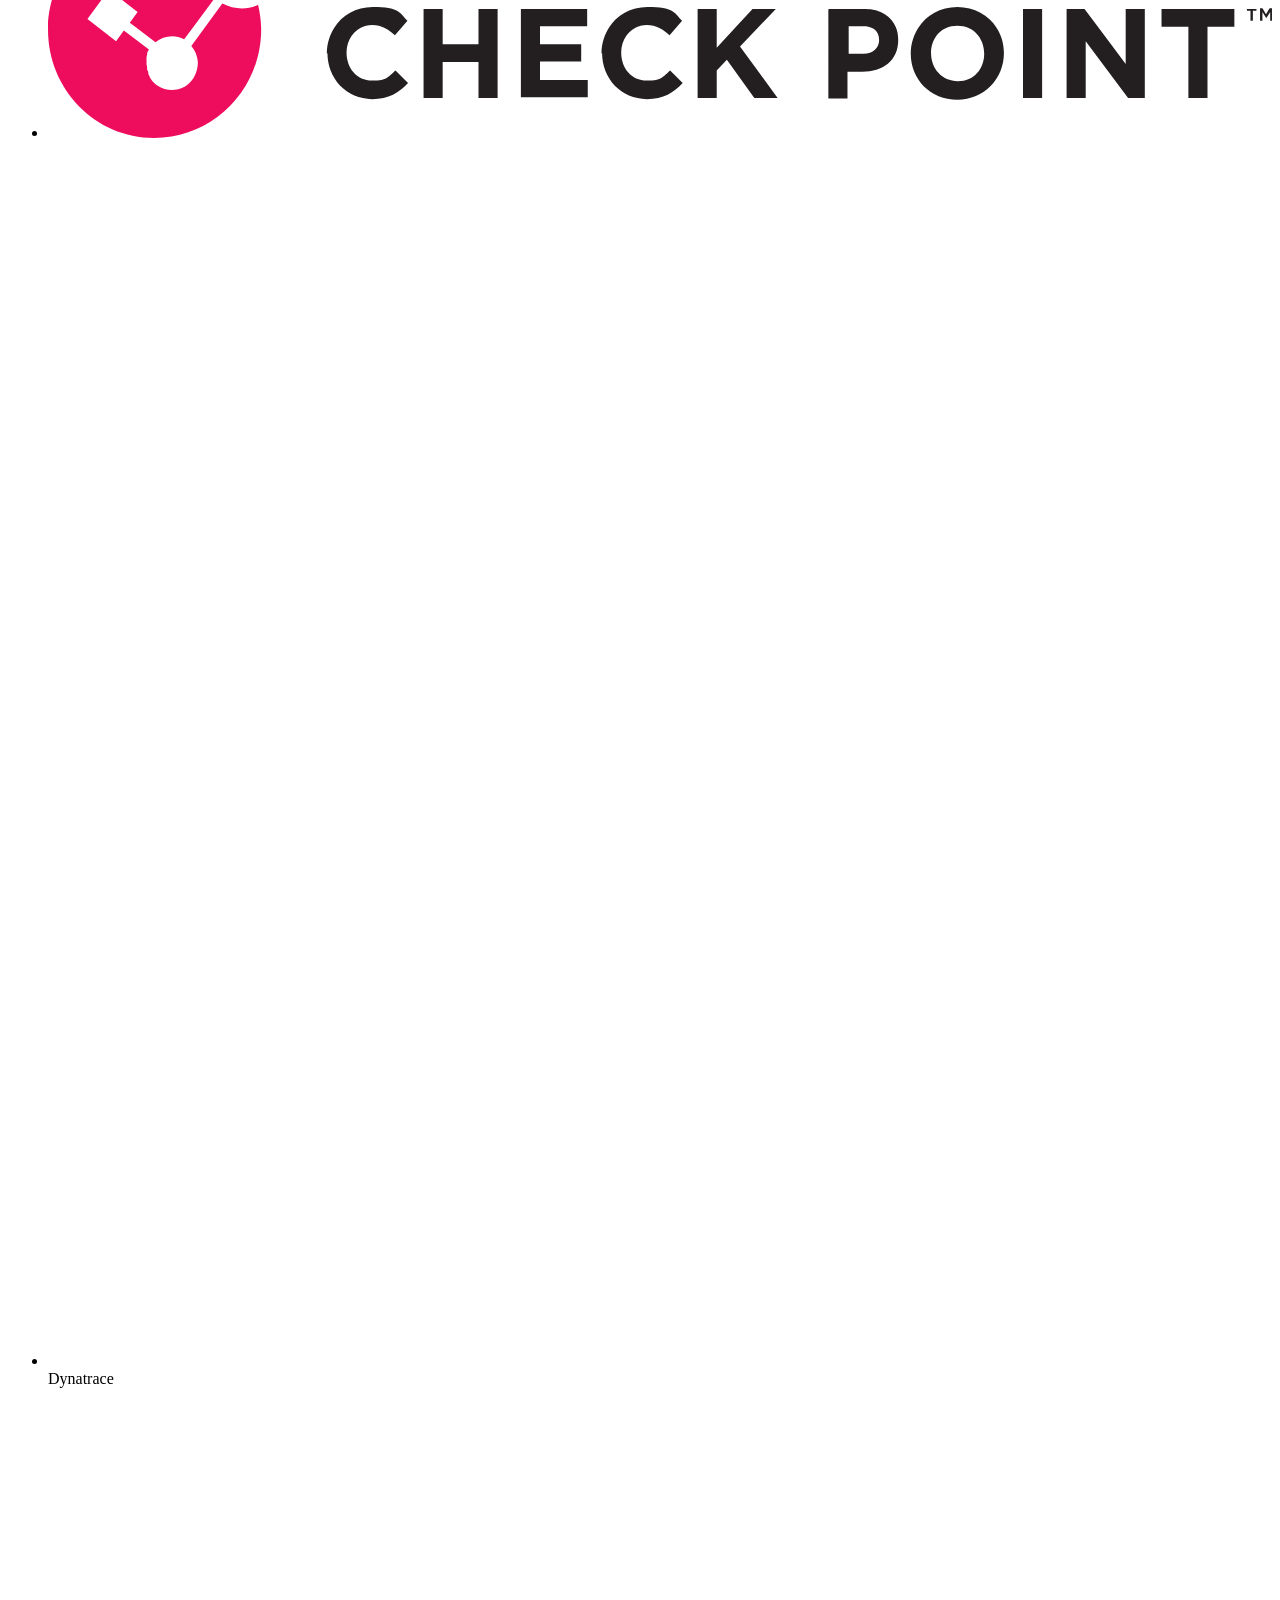
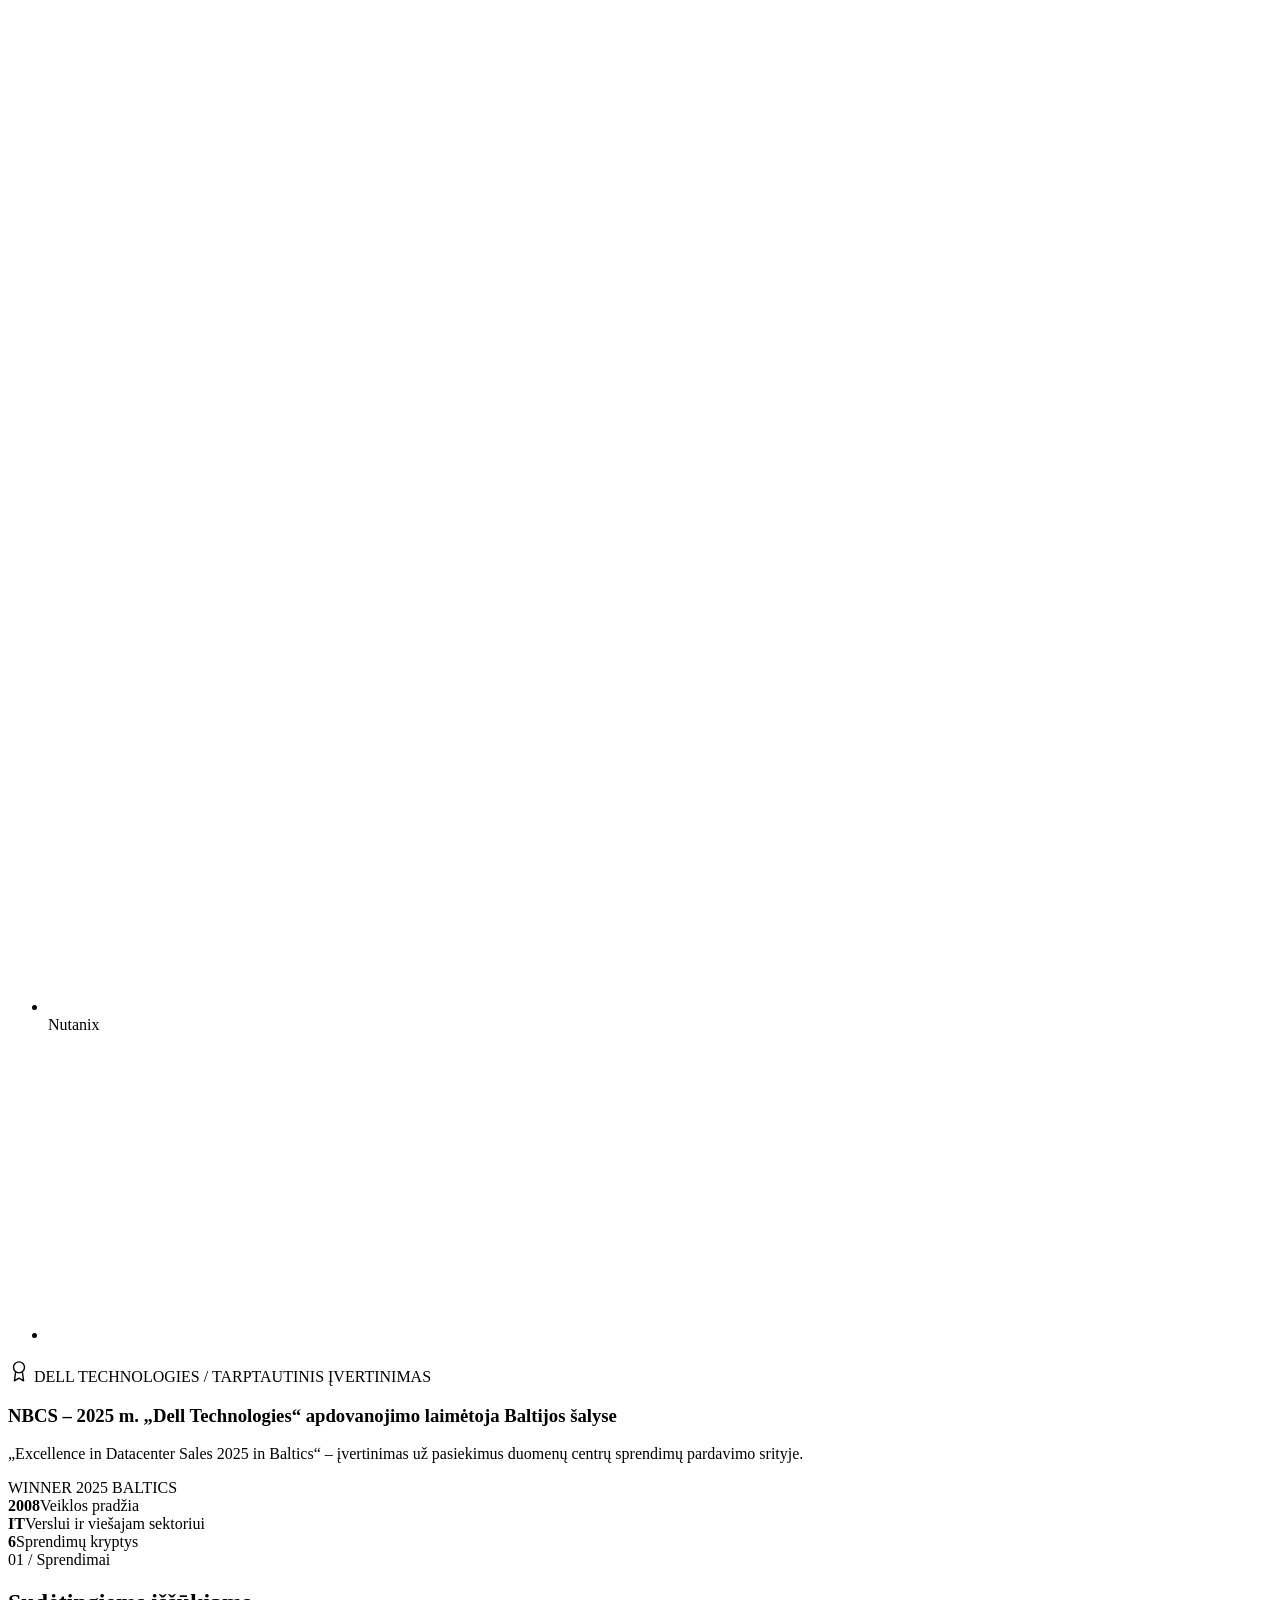
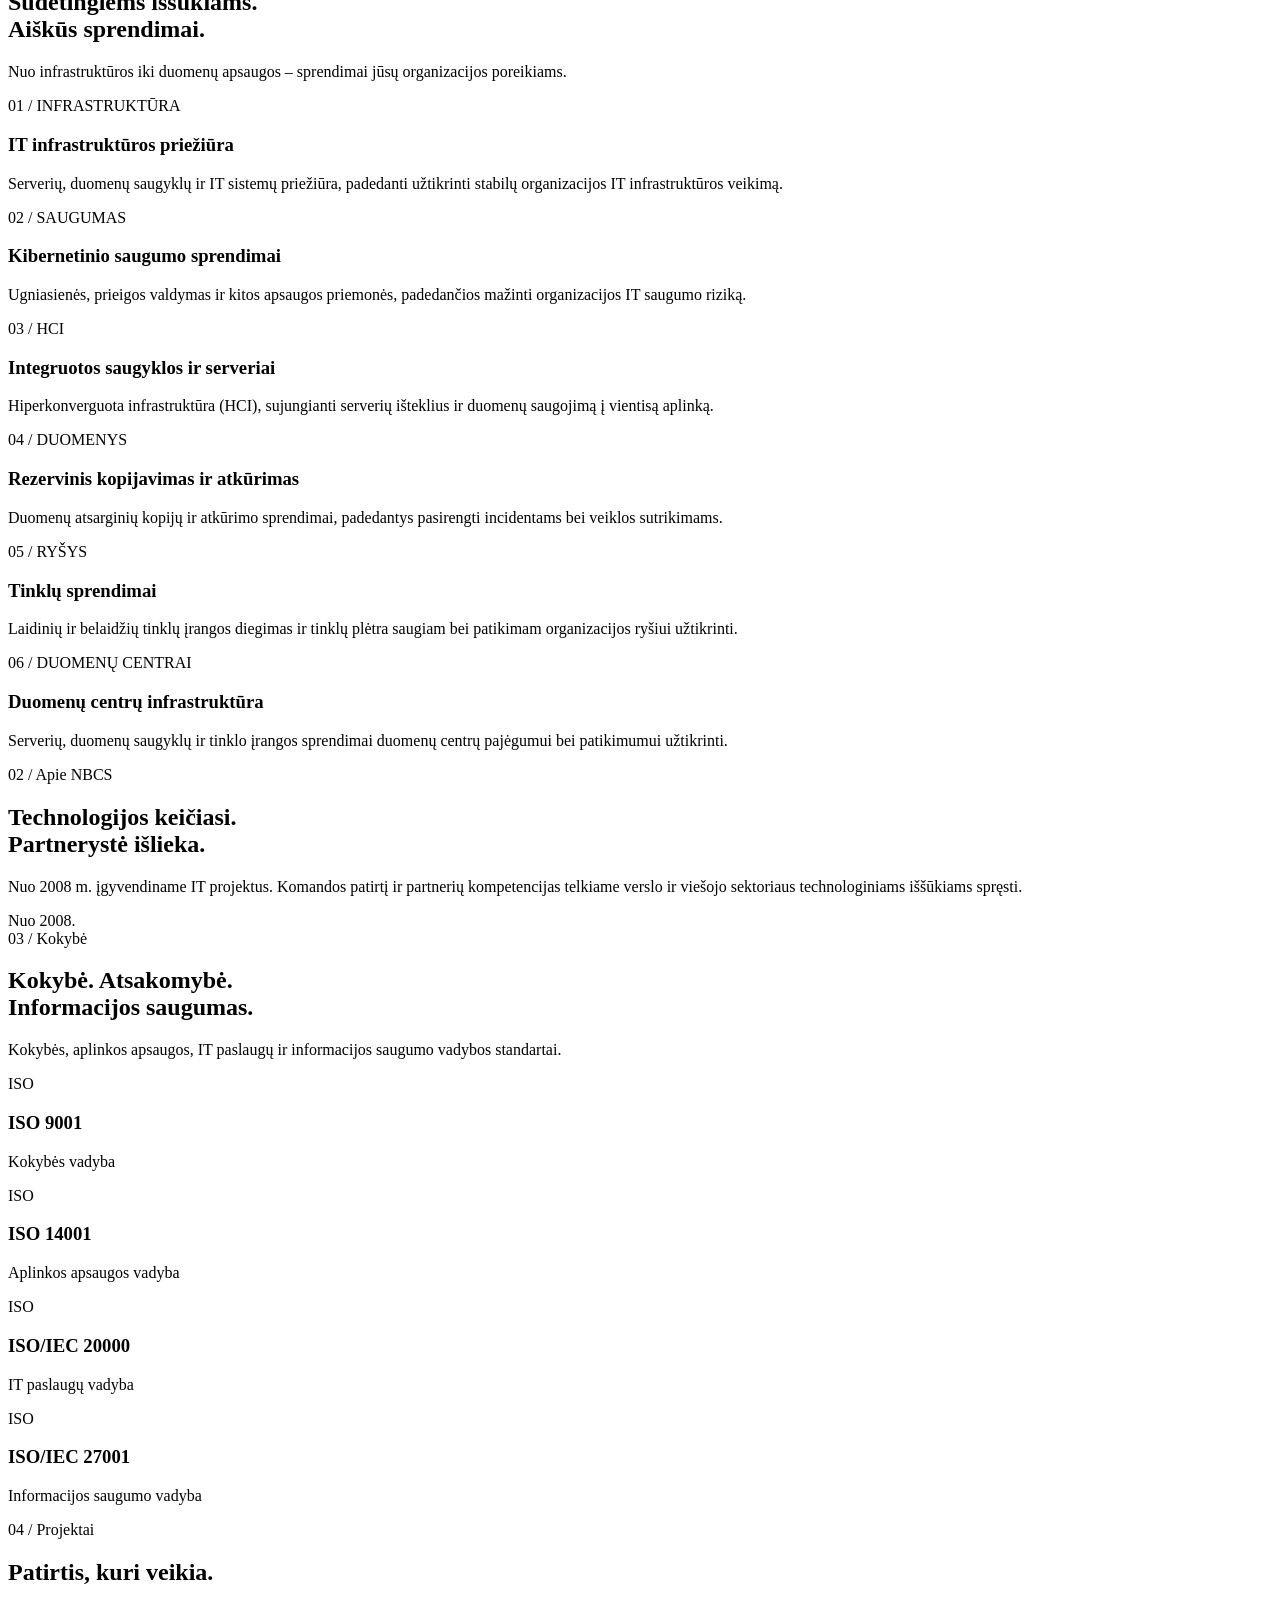
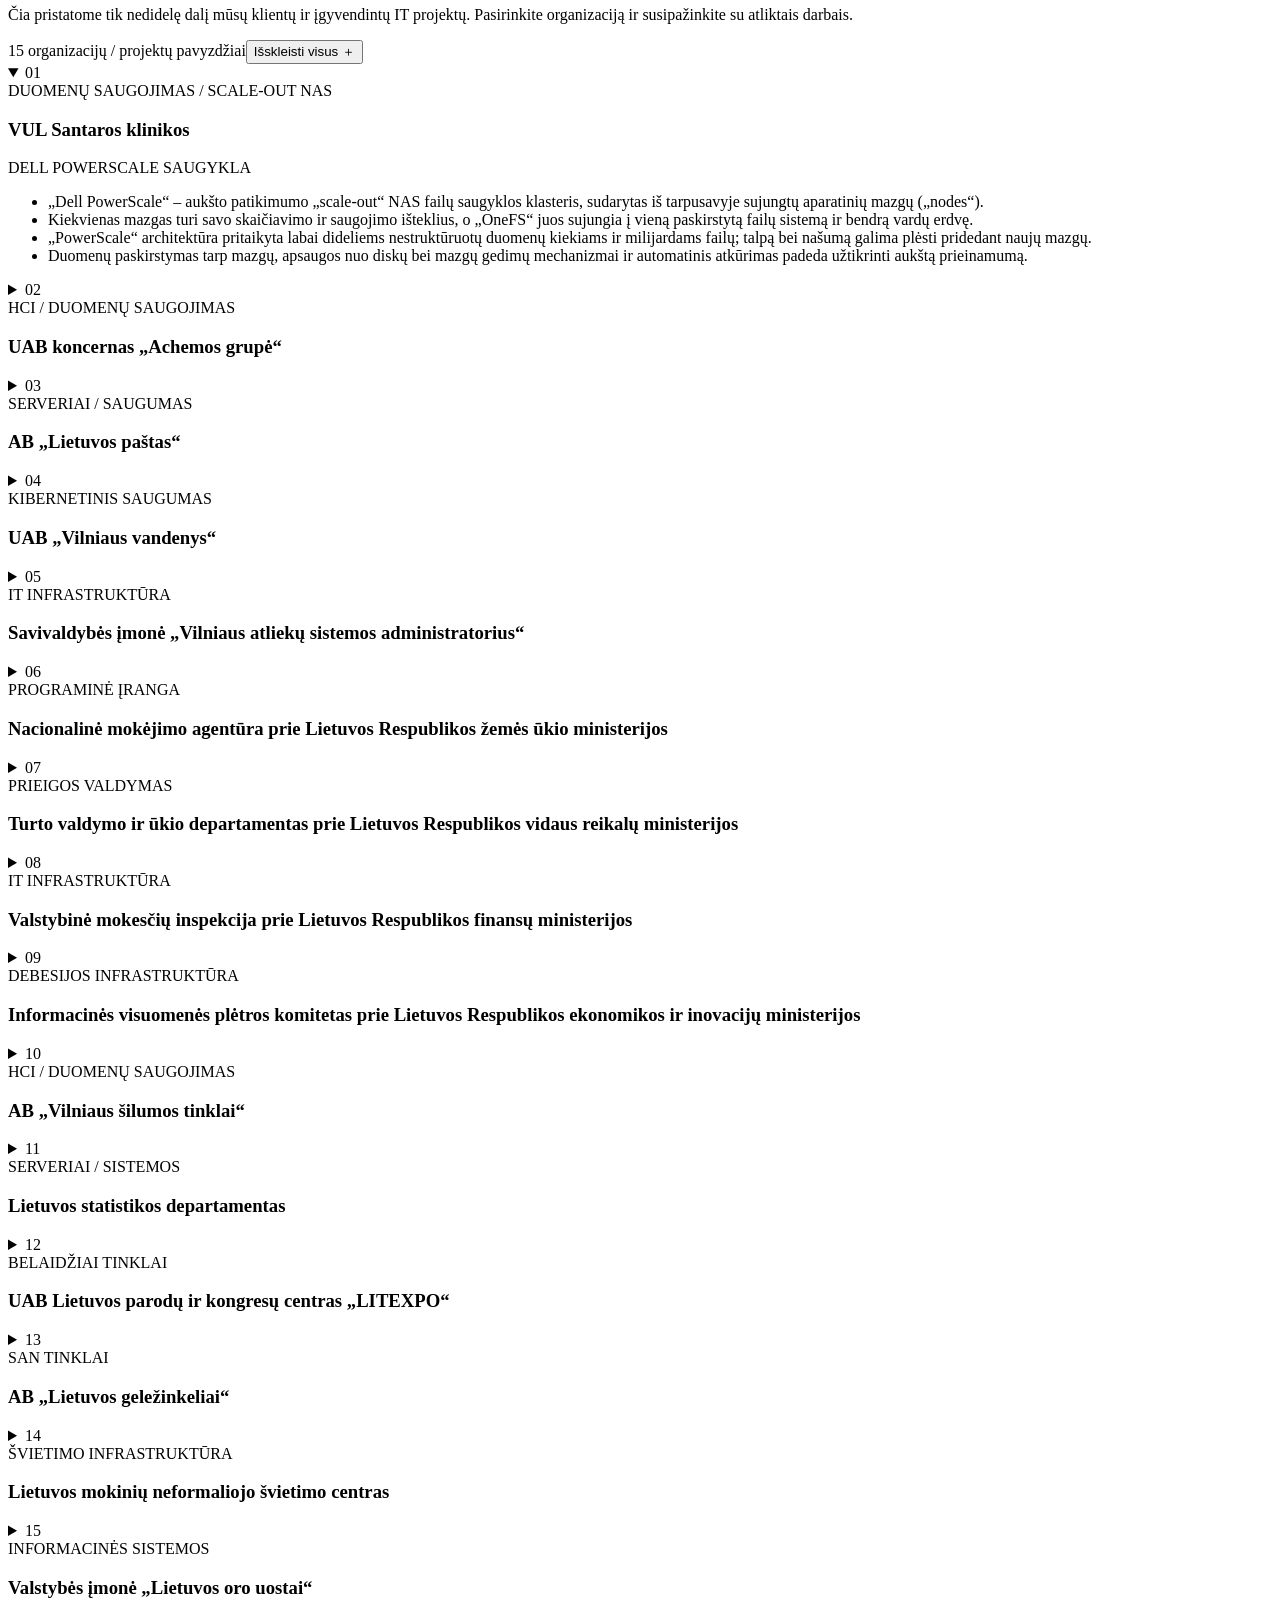
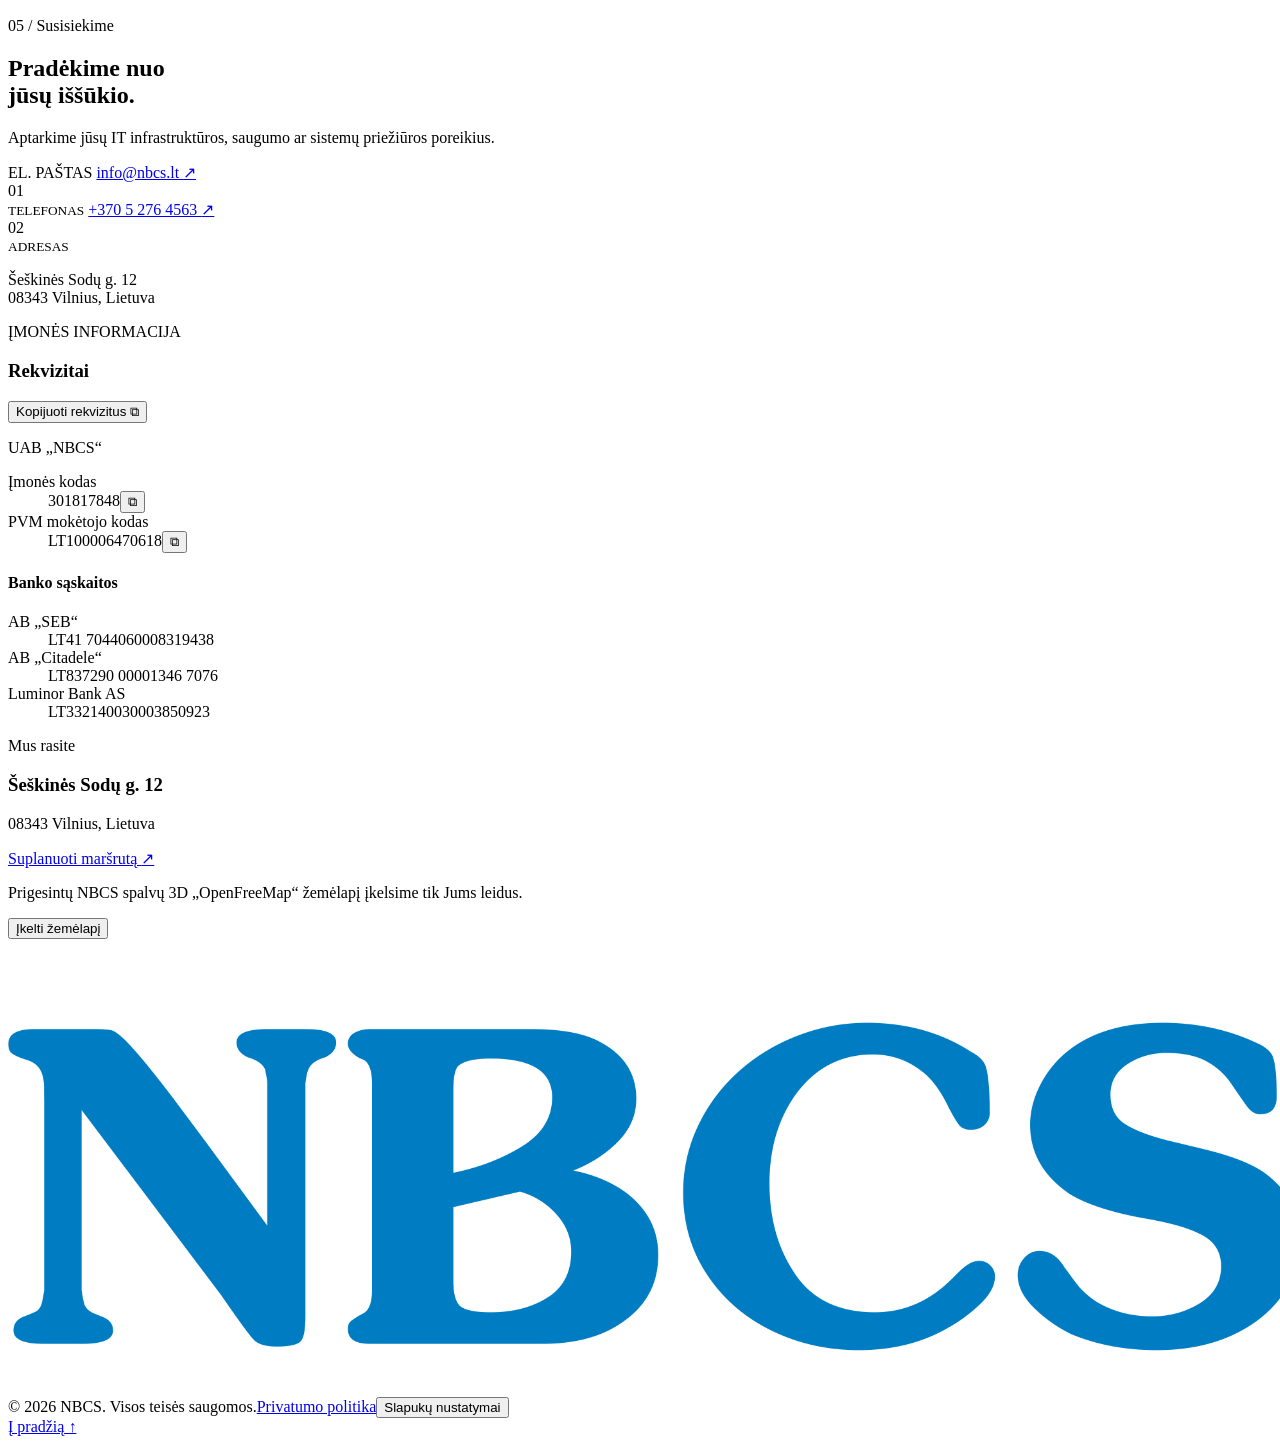
==== commit f85aa160: "Revert project client logo experiment from HTML" ====
--- a/public/index.html
+++ b/public/index.html
@@ -68,7 +68,7 @@
   ]
 }
 </script>
-<link rel="preconnect" href="https://fonts.googleapis.com"><link rel="preconnect" href="https://fonts.gstatic.com" crossorigin><link href="https://fonts.googleapis.com/css2?family=Manrope:wght@400;500&display=swap" rel="stylesheet"><link rel="stylesheet" href="/assets/css/site.css?v=51">
+<link rel="preconnect" href="https://fonts.googleapis.com"><link rel="preconnect" href="https://fonts.gstatic.com" crossorigin><link href="https://fonts.googleapis.com/css2?family=Manrope:wght@400;500&display=swap" rel="stylesheet"><link rel="stylesheet" href="/assets/css/site.css?v=50">
 <link rel="stylesheet" href="/assets/css/consent.css?v=1">
 </head>
 <body>
@@ -274,7 +274,7 @@
 <div class="project-list" id="project-list">
 <details class="project-detail" open>
 <summary><span class="project-number" aria-hidden="true">01</span>
-<div class="project-summary-copy"><span class="project-category">DUOMENŲ SAUGOJIMAS / SCALE-OUT NAS</span><div class="project-name-row"><span class="project-logo"><img src="https://www.mf.vu.lt/images/logotipas_be_fono-1.png" alt="" width="100" height="50" loading="lazy" decoding="async" referrerpolicy="no-referrer"></span><h3>VUL Santaros klinikos</h3></div></div><span class="project-plus" aria-hidden="true"></span>
+<div class="project-summary-copy"><span class="project-category">DUOMENŲ SAUGOJIMAS / SCALE-OUT NAS</span><h3>VUL Santaros klinikos</h3></div><span class="project-plus" aria-hidden="true"></span>
 </summary>
 <div class="project-body">
 <div class="project-body-label">DELL POWERSCALE SAUGYKLA</div>
@@ -313,7 +313,7 @@
 </details>
 <details class="project-detail">
 <summary><span class="project-number" aria-hidden="true">04</span>
-<div class="project-summary-copy"><span class="project-category">KIBERNETINIS SAUGUMAS</span><div class="project-name-row"><span class="project-logo"><img src="https://www.interautomatika.eu/media/pasitiki/image/v/i/vilniaus_vandenys.png" alt="" width="100" height="50" loading="lazy" decoding="async" referrerpolicy="no-referrer"></span><h3>UAB „Vilniaus vandenys“</h3></div></div><span class="project-plus" aria-hidden="true"></span>
+<div class="project-summary-copy"><span class="project-category">KIBERNETINIS SAUGUMAS</span><h3>UAB „Vilniaus vandenys“</h3></div><span class="project-plus" aria-hidden="true"></span>
 </summary>
 <div class="project-body">
 <div class="project-body-label">ĮGYVENDINTI SPRENDIMAI</div>
@@ -367,7 +367,7 @@
 </details>
 <details class="project-detail">
 <summary><span class="project-number" aria-hidden="true">08</span>
-<div class="project-summary-copy"><span class="project-category">IT INFRASTRUKTŪRA</span><div class="project-name-row"><span class="project-logo"><img src="https://upload.wikimedia.org/wikipedia/commons/5/52/VMI_logo.svg" alt="" width="100" height="50" loading="lazy" decoding="async" referrerpolicy="no-referrer"></span><h3>Valstybinė mokesčių inspekcija prie Lietuvos Respublikos finansų ministerijos</h3></div></div><span class="project-plus" aria-hidden="true"></span>
+<div class="project-summary-copy"><span class="project-category">IT INFRASTRUKTŪRA</span><h3>Valstybinė mokesčių inspekcija prie Lietuvos Respublikos finansų ministerijos</h3></div><span class="project-plus" aria-hidden="true"></span>
 </summary>
 <div class="project-body">
 <div class="project-body-label">ĮGYVENDINTI SPRENDIMAI</div>
@@ -410,7 +410,7 @@
 </details>
 <details class="project-detail">
 <summary><span class="project-number" aria-hidden="true">11</span>
-<div class="project-summary-copy"><span class="project-category">SERVERIAI / SISTEMOS</span><div class="project-name-row"><span class="project-logo"><img src="https://upload.wikimedia.org/wikipedia/commons/a/a5/Logo_of_the_Department_of_Statistics_of_Lithuania.svg" alt="" width="100" height="50" loading="lazy" decoding="async" referrerpolicy="no-referrer"></span><h3>Lietuvos statistikos departamentas</h3></div></div><span class="project-plus" aria-hidden="true"></span>
+<div class="project-summary-copy"><span class="project-category">SERVERIAI / SISTEMOS</span><h3>Lietuvos statistikos departamentas</h3></div><span class="project-plus" aria-hidden="true"></span>
 </summary>
 <div class="project-body">
 <div class="project-body-label">ĮGYVENDINTI SPRENDIMAI</div>
@@ -421,7 +421,7 @@
 </details>
 <details class="project-detail">
 <summary><span class="project-number" aria-hidden="true">12</span>
-<div class="project-summary-copy"><span class="project-category">BELAIDŽIAI TINKLAI</span><div class="project-name-row"><span class="project-logo"><img src="https://upload.wikimedia.org/wikipedia/commons/2/28/Litexpo_blue.svg" alt="" width="100" height="50" loading="lazy" decoding="async" referrerpolicy="no-referrer"></span><h3>UAB Lietuvos parodų ir kongresų centras „LITEXPO“</h3></div></div><span class="project-plus" aria-hidden="true"></span>
+<div class="project-summary-copy"><span class="project-category">BELAIDŽIAI TINKLAI</span><h3>UAB Lietuvos parodų ir kongresų centras „LITEXPO“</h3></div><span class="project-plus" aria-hidden="true"></span>
 </summary>
 <div class="project-body">
 <div class="project-body-label">ĮGYVENDINTI SPRENDIMAI</div>
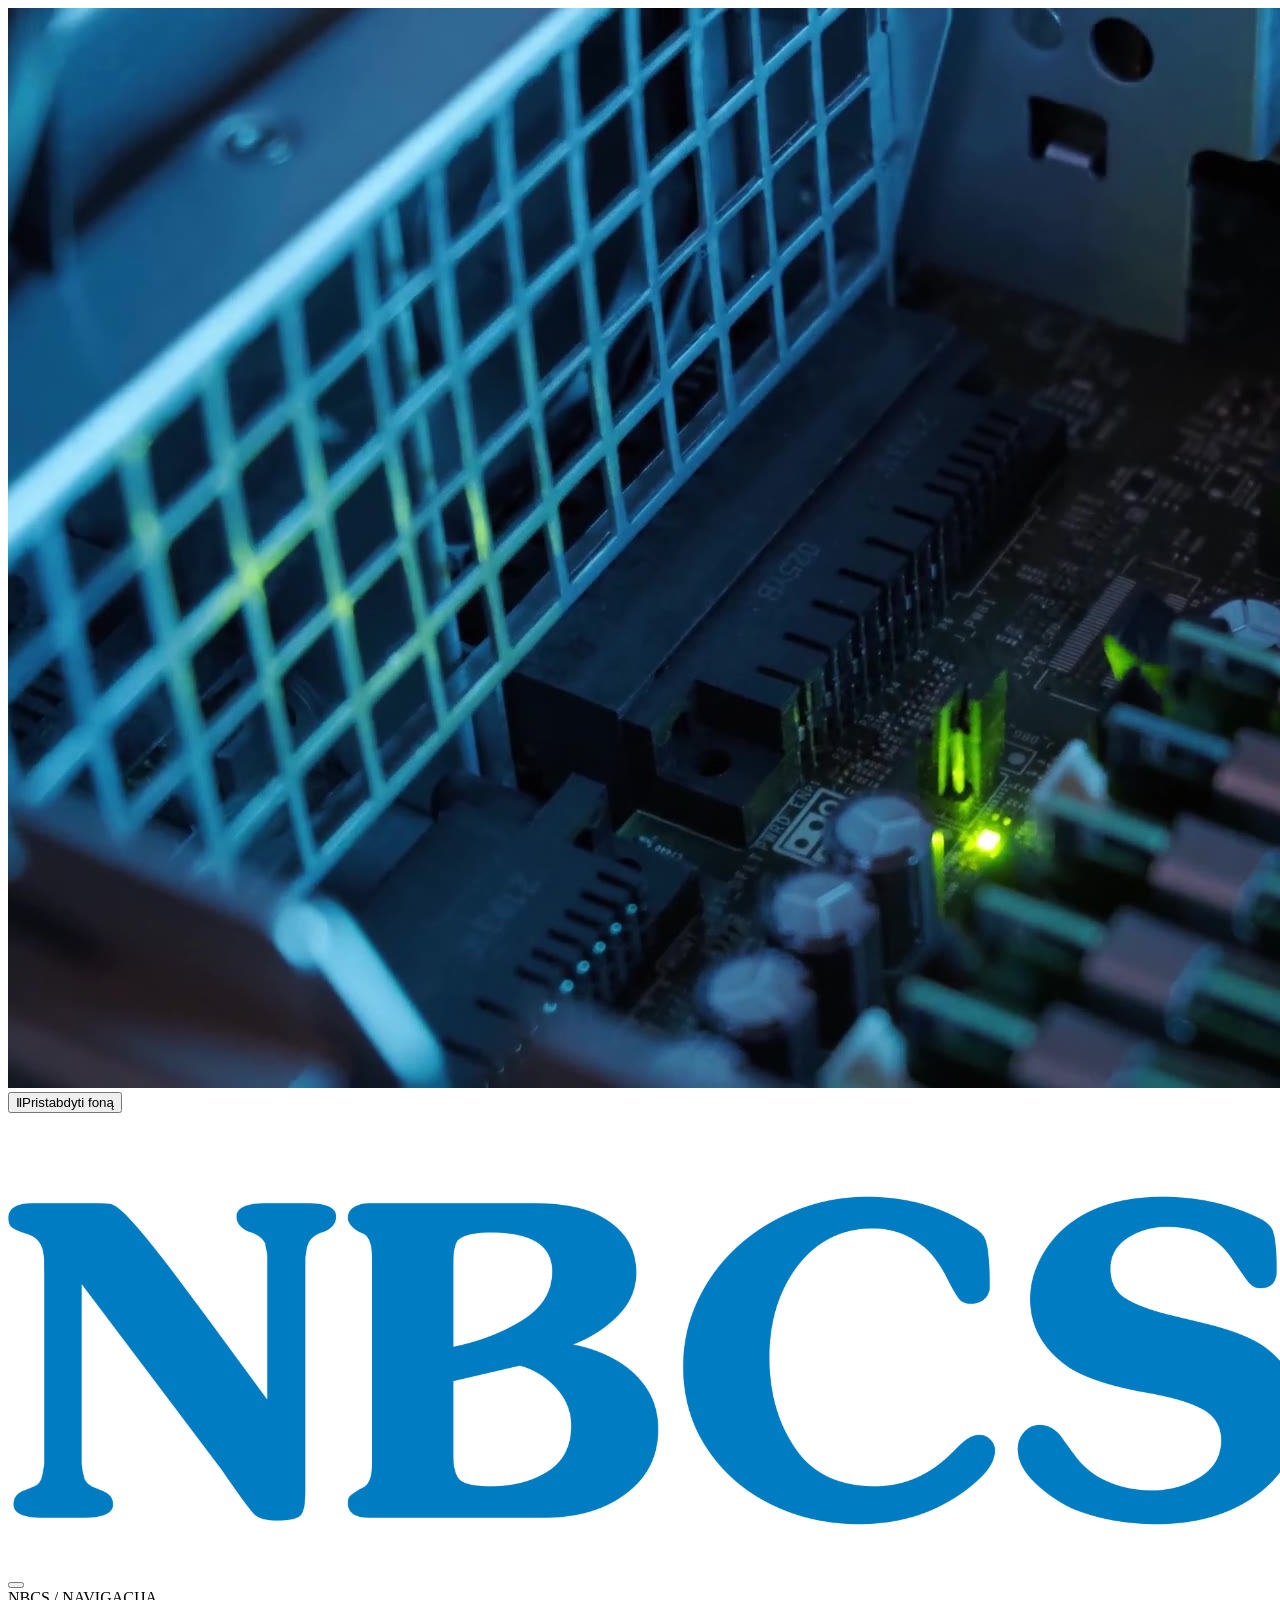
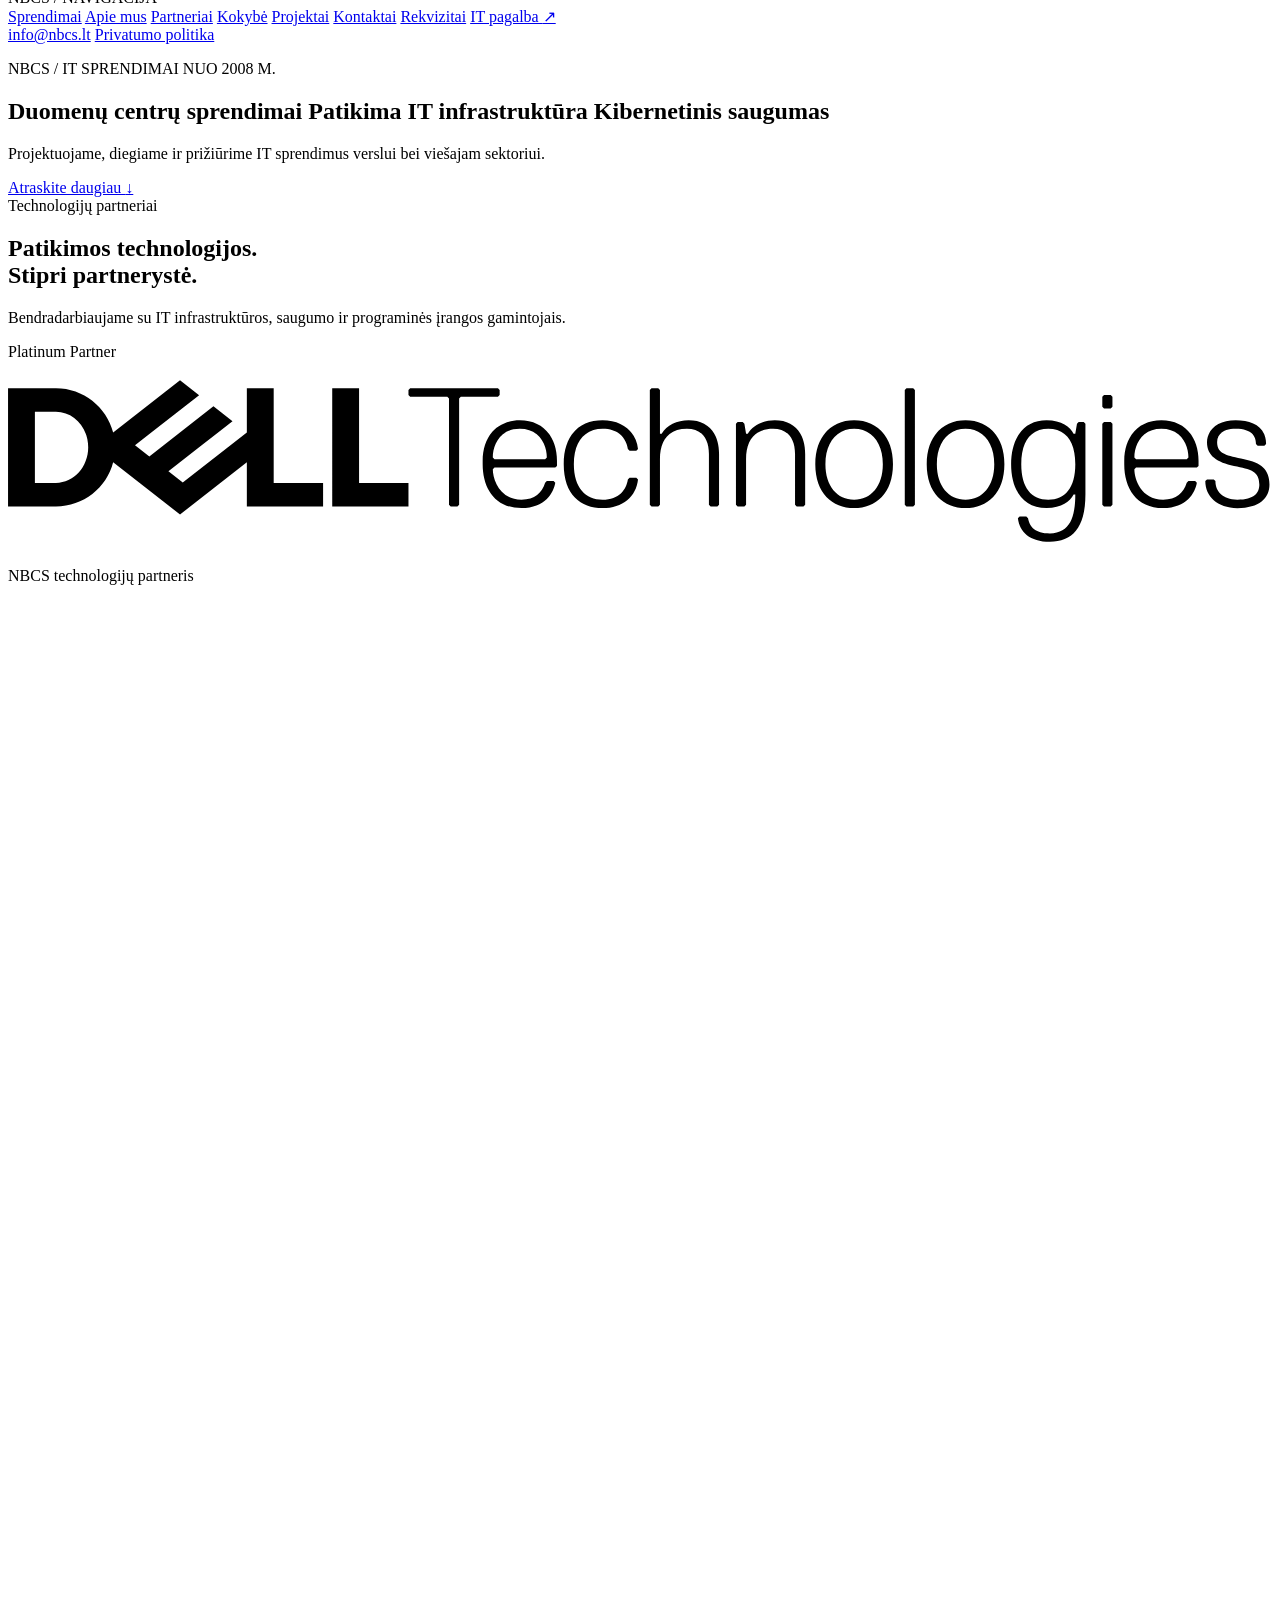
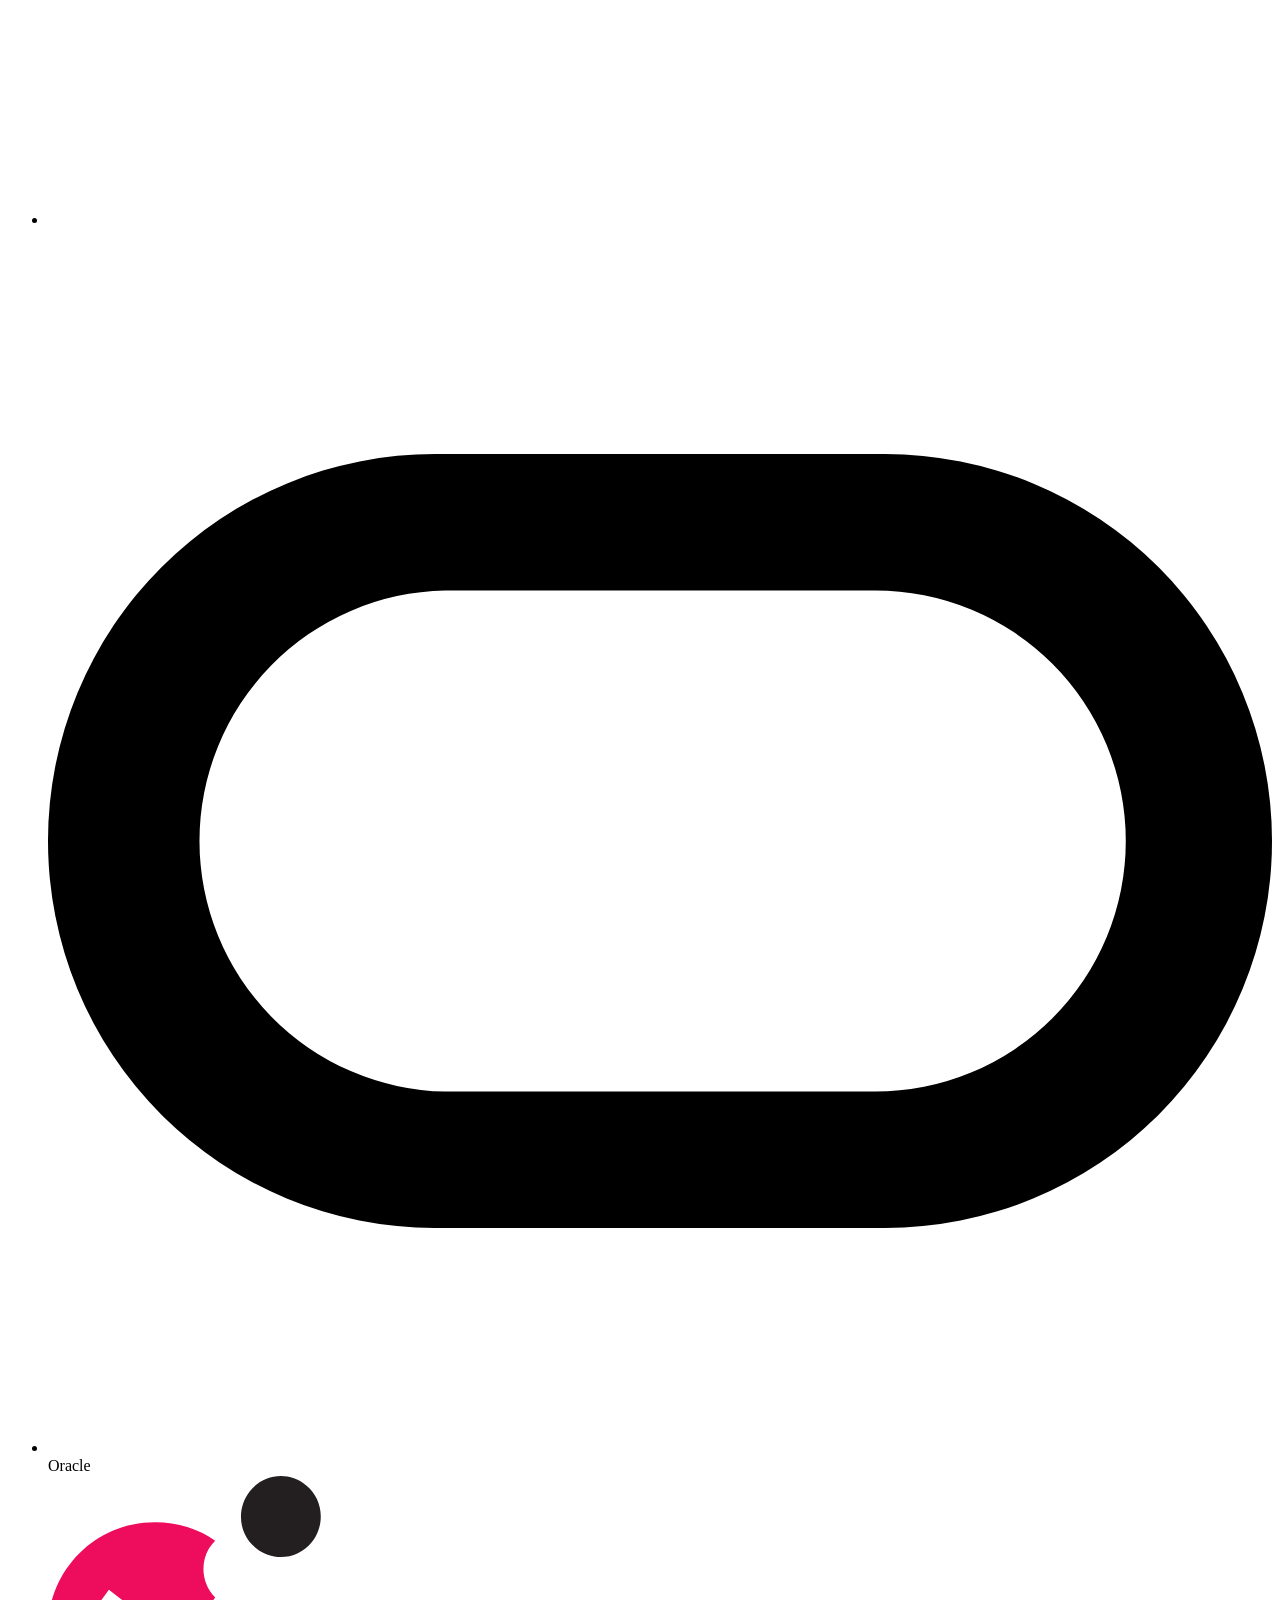
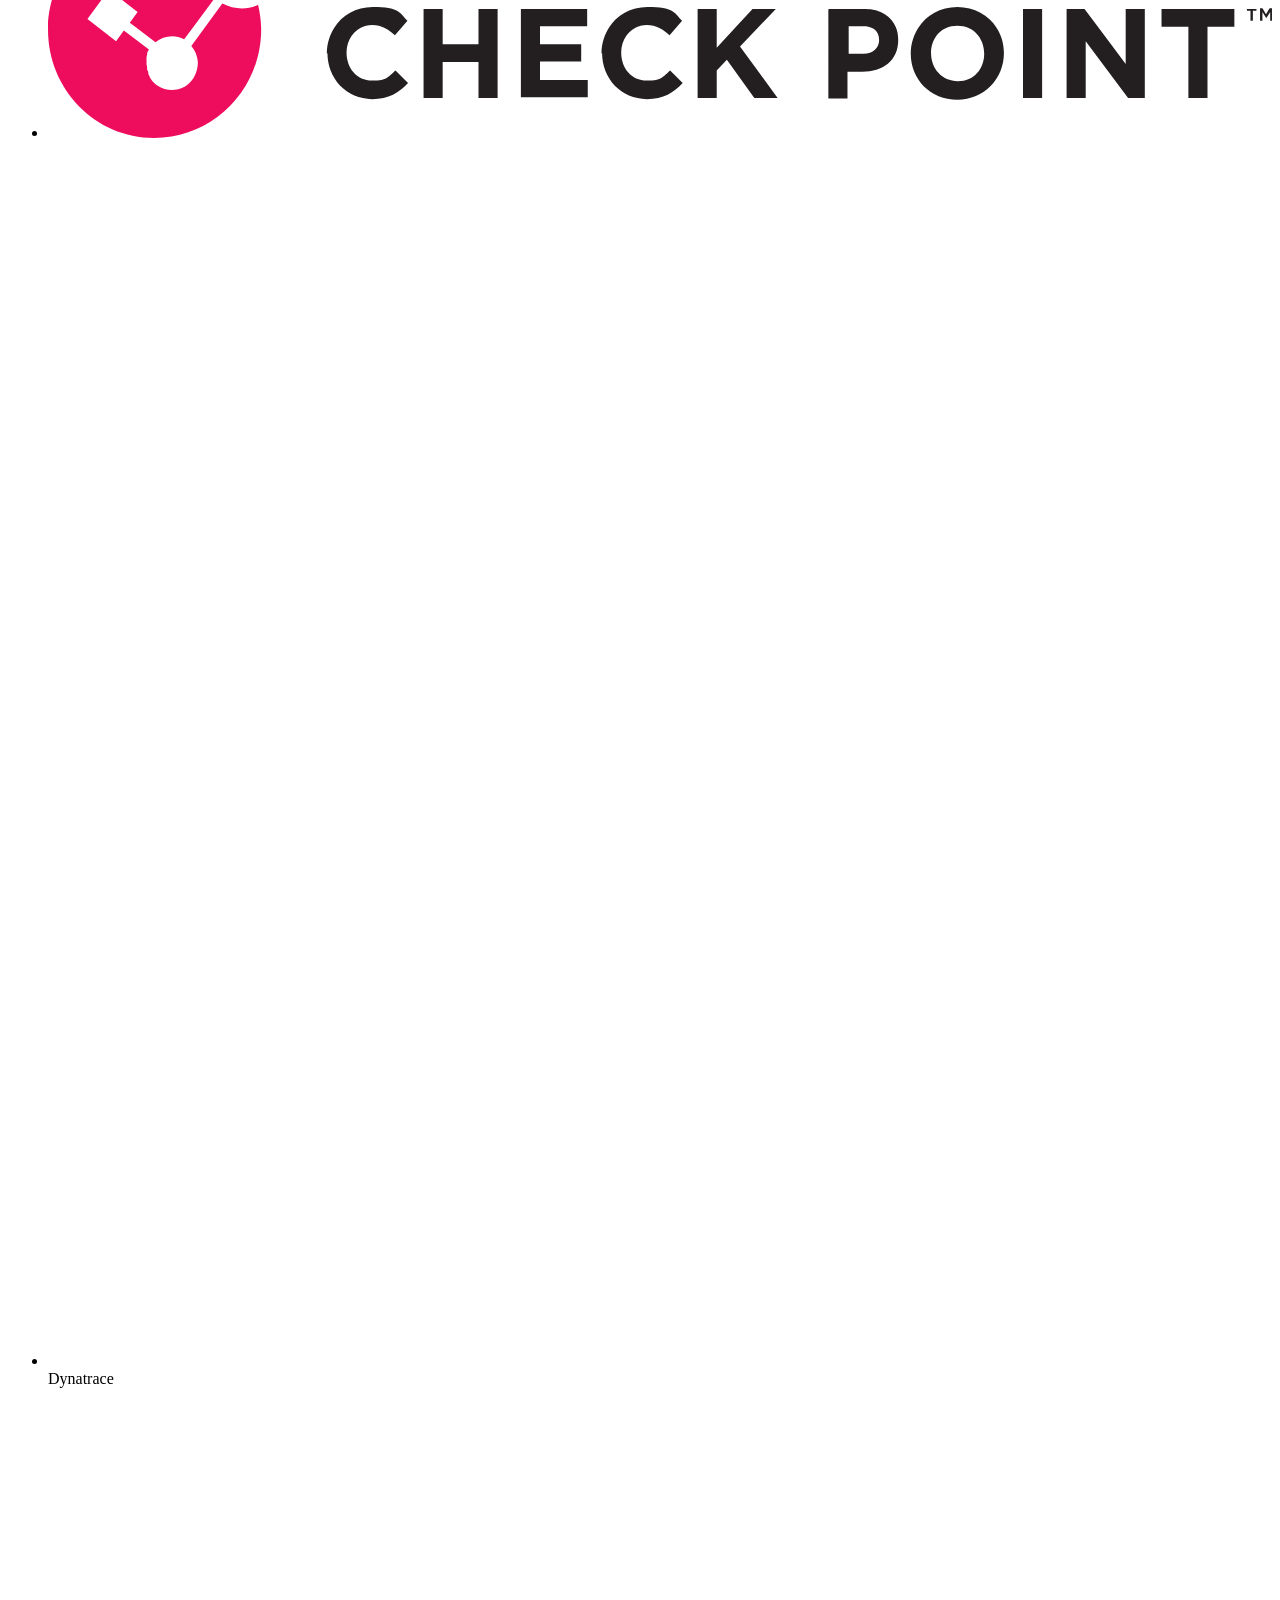
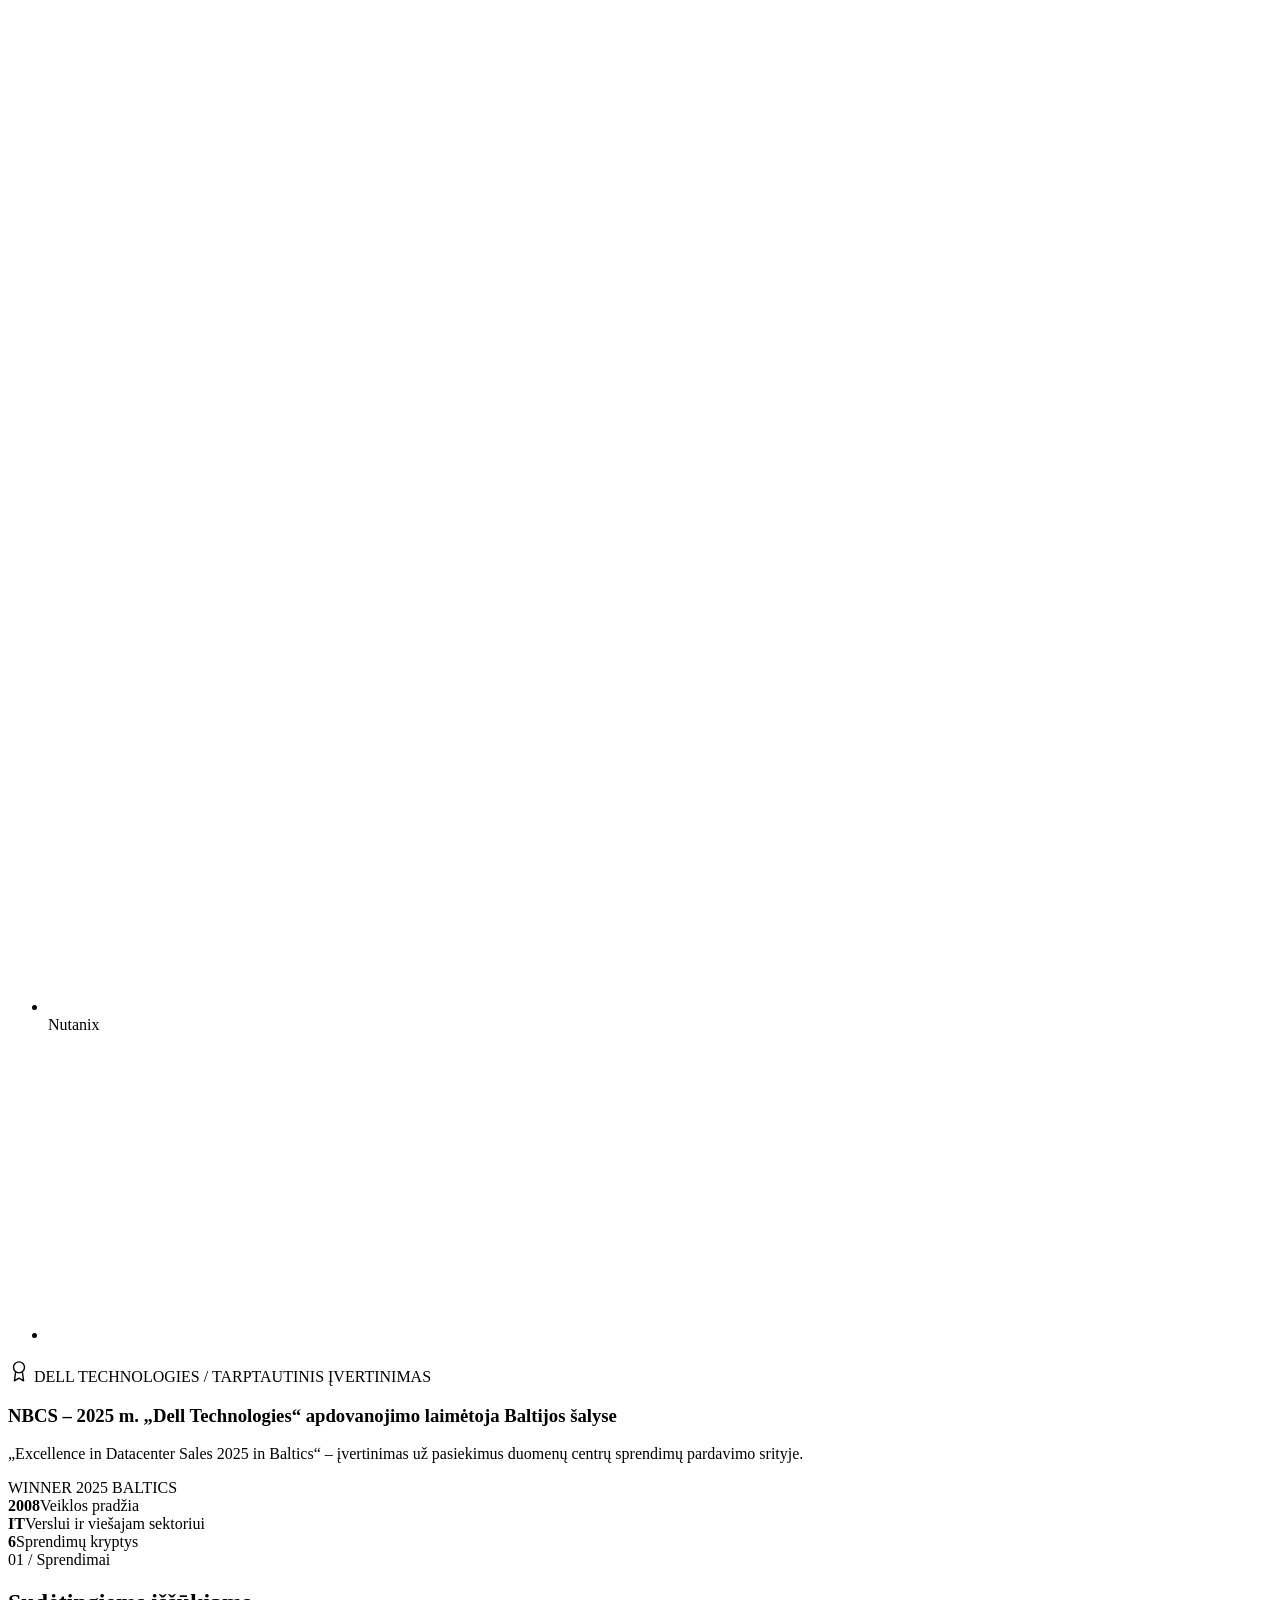
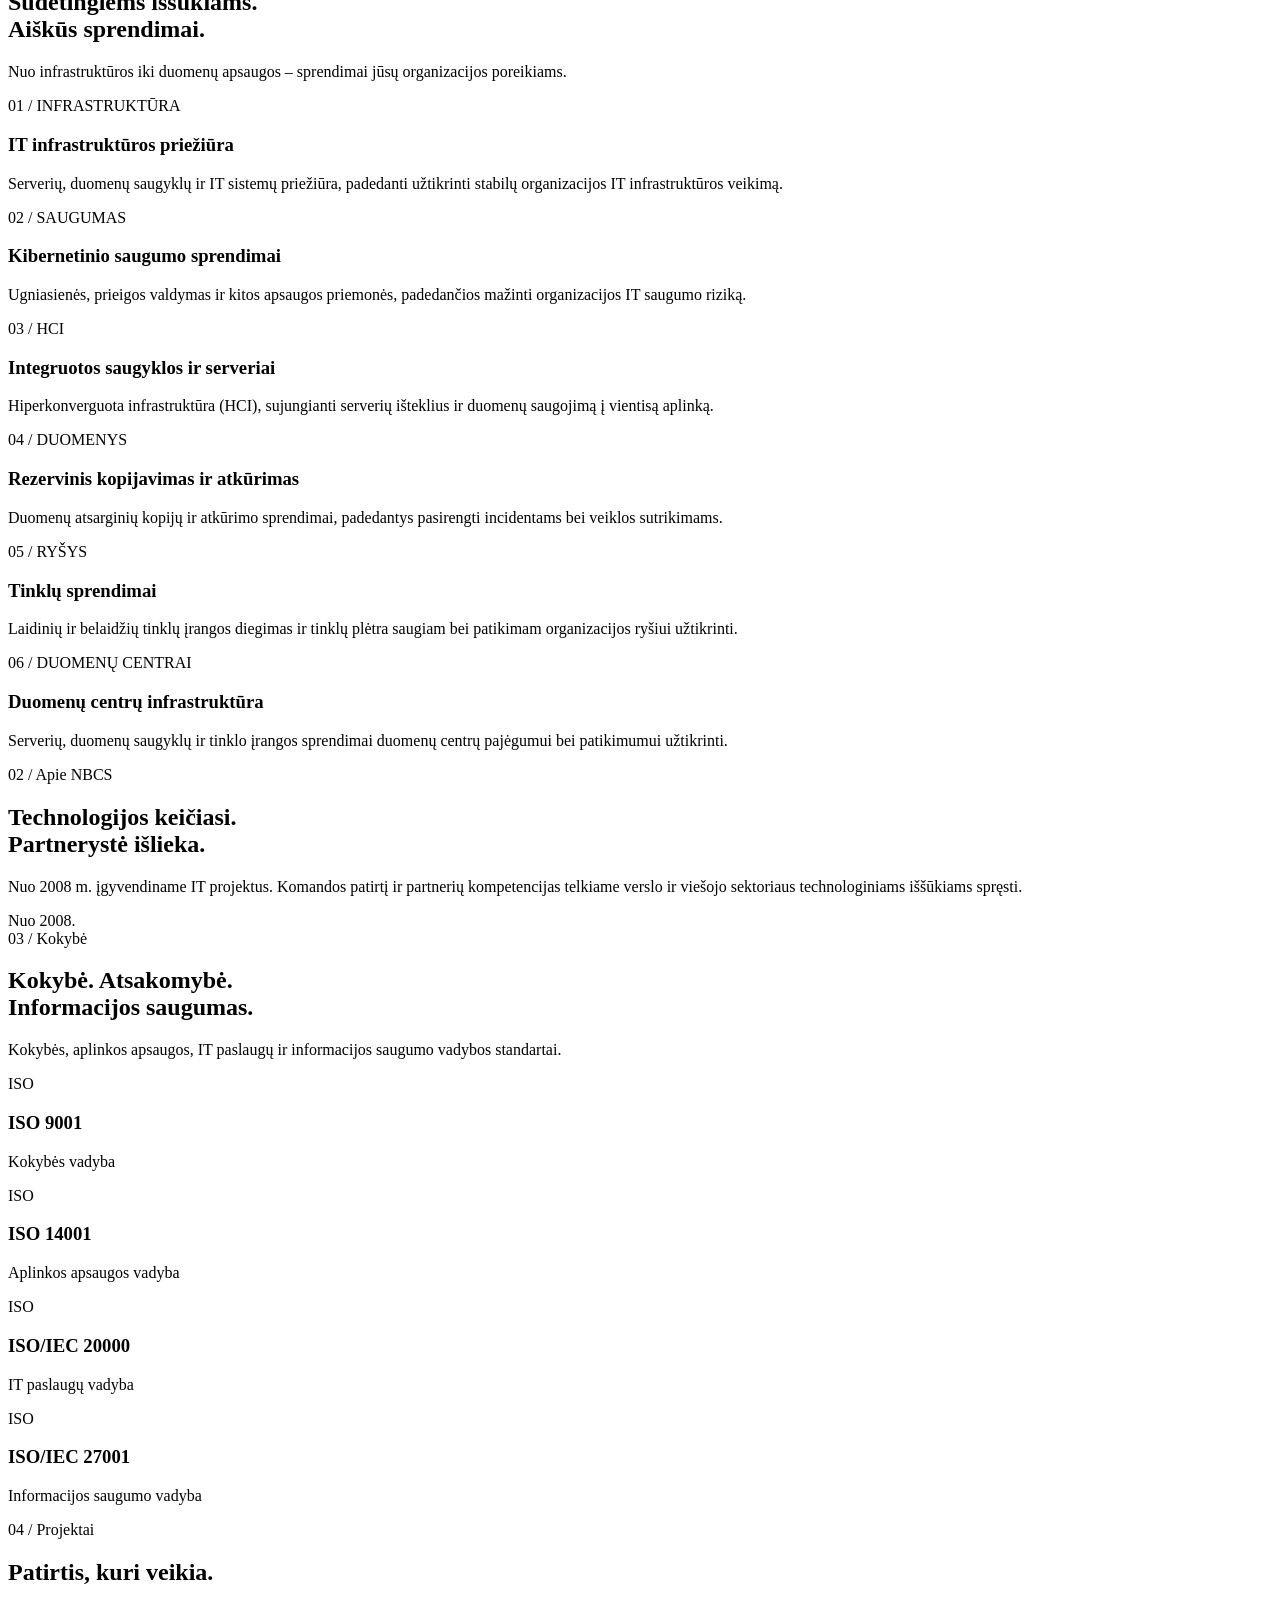
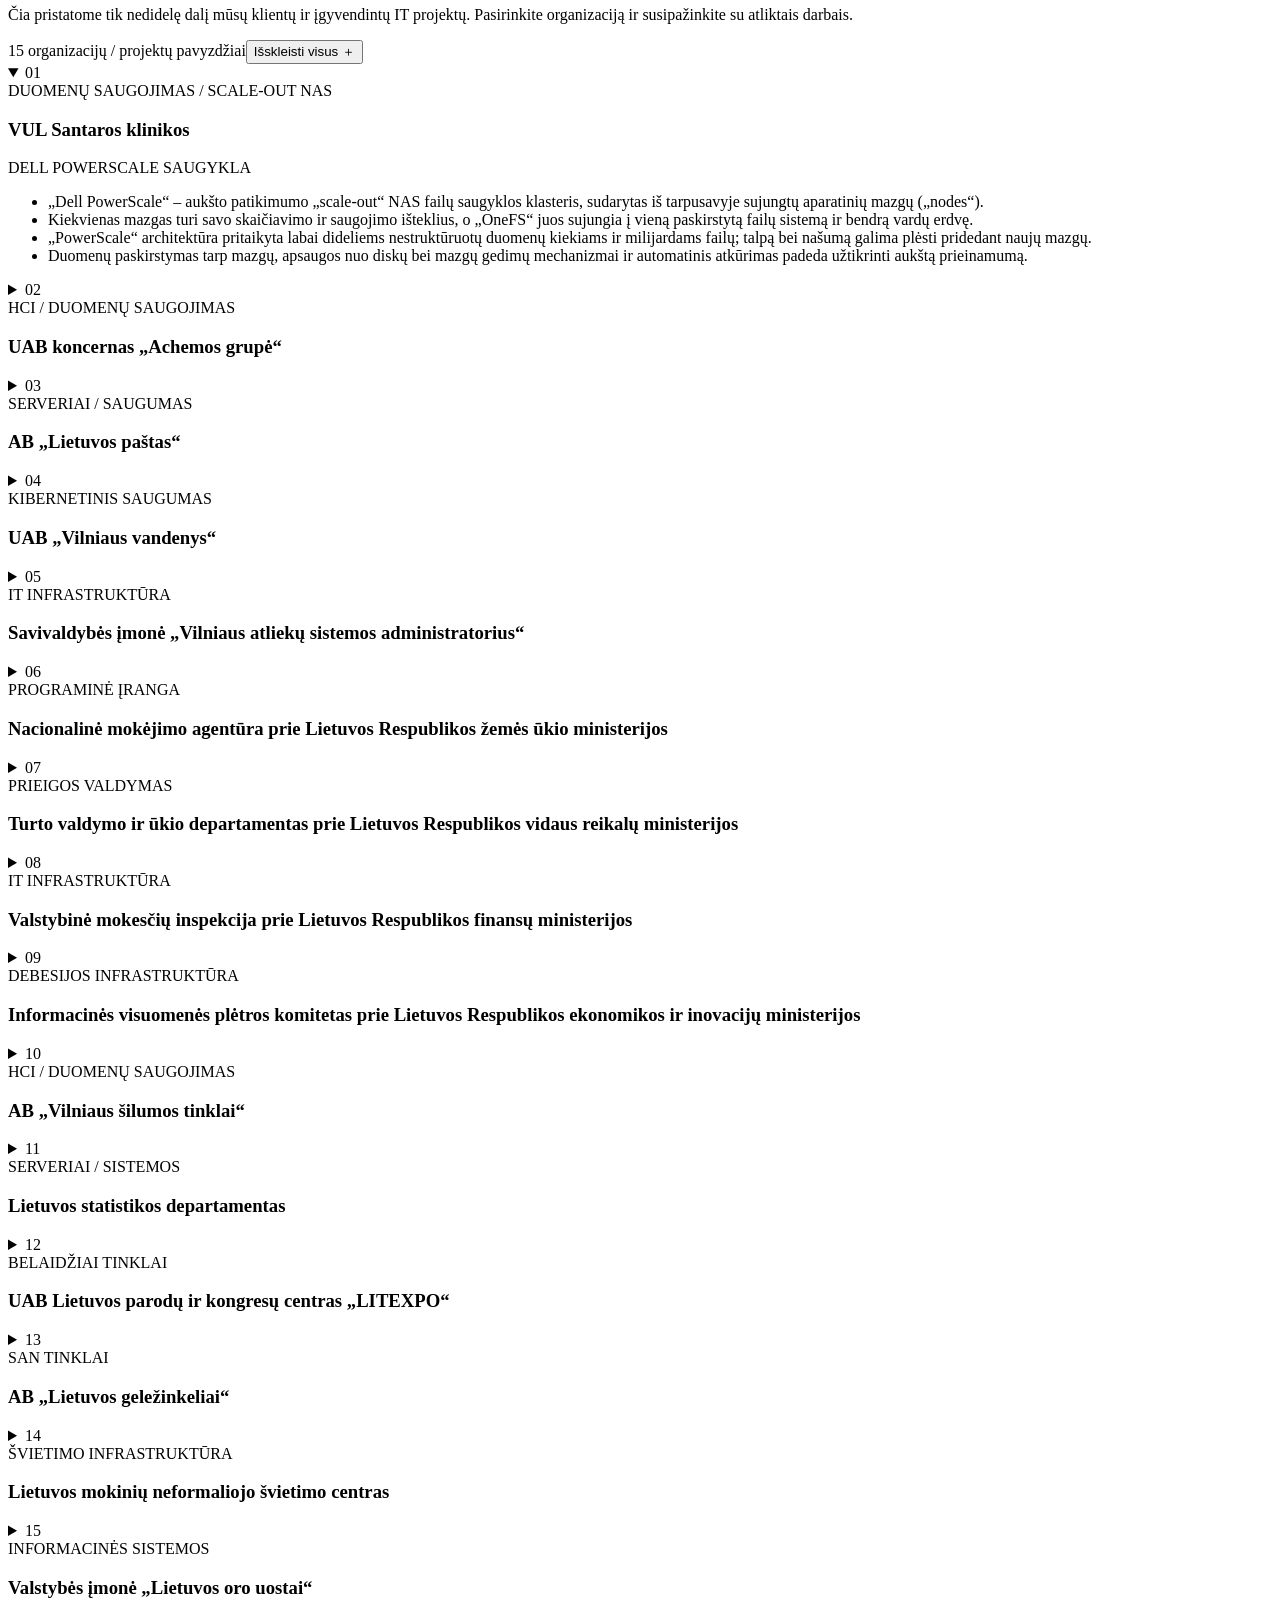
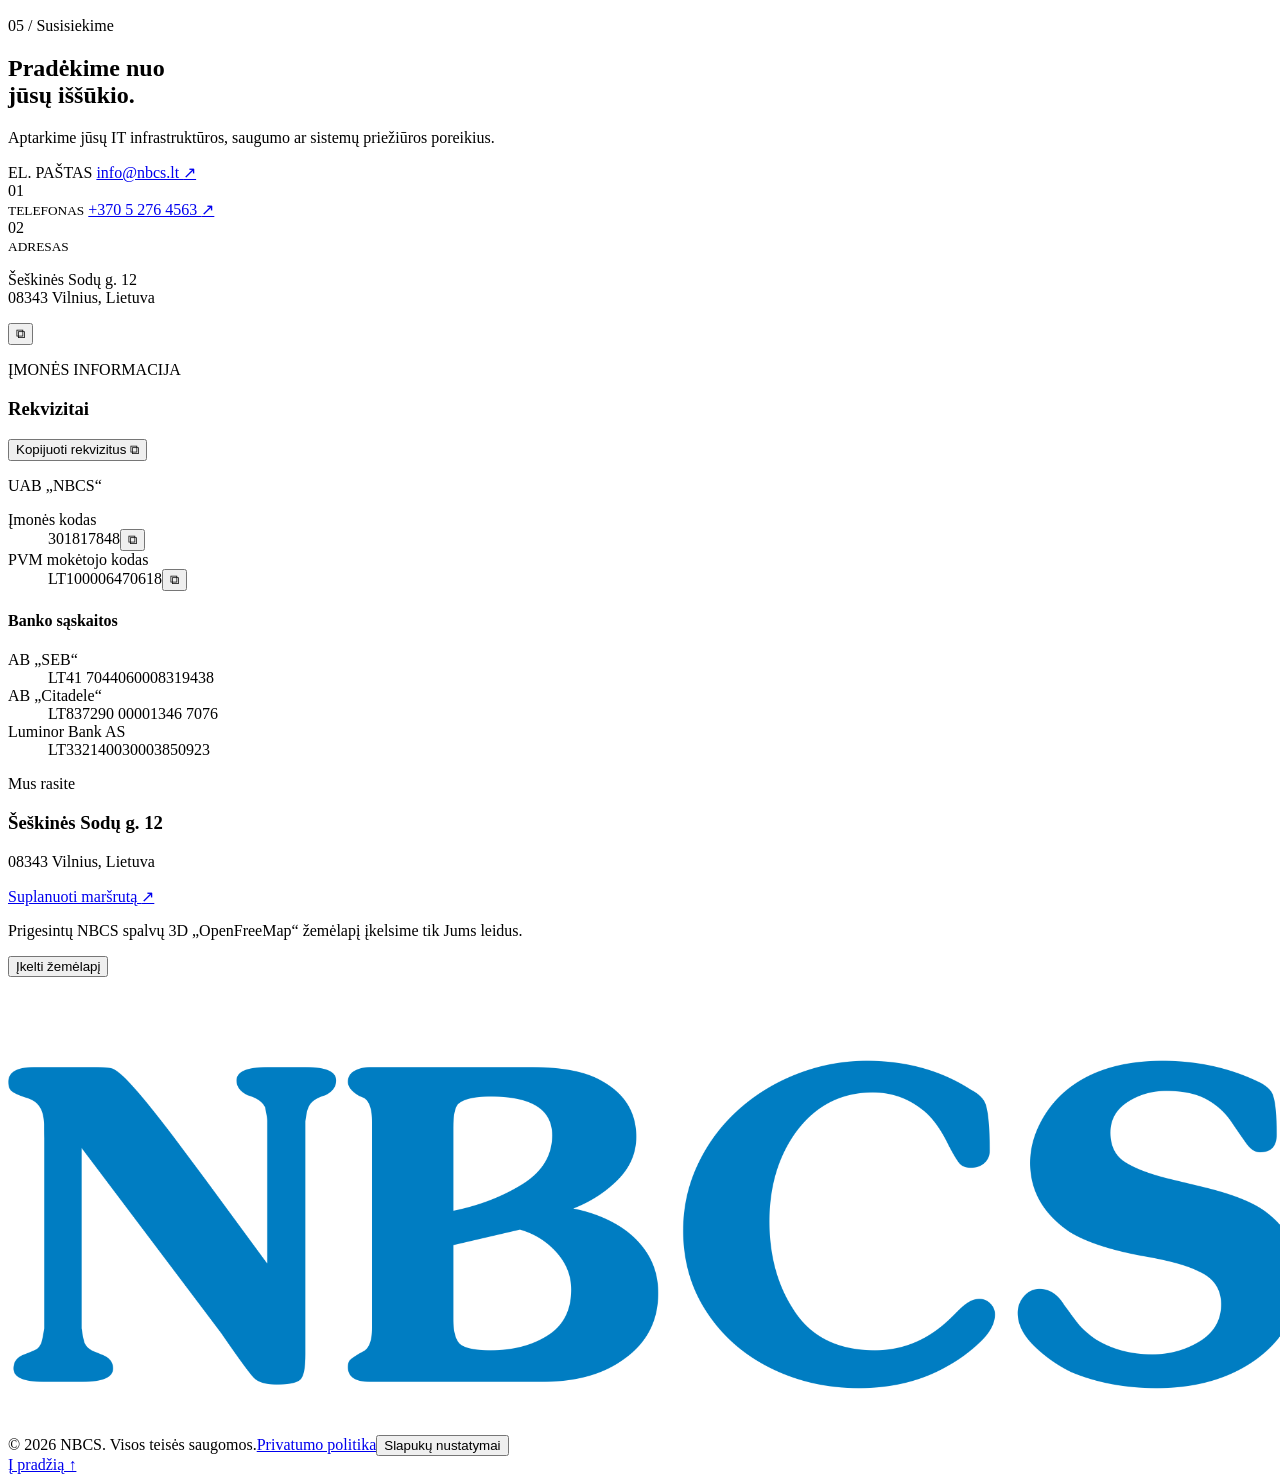
==== commit 1fdfdd48: "Add copy button and local feedback to contact address" ====
--- a/public/index.html
+++ b/public/index.html
@@ -68,7 +68,7 @@
   ]
 }
 </script>
-<link rel="preconnect" href="https://fonts.googleapis.com"><link rel="preconnect" href="https://fonts.gstatic.com" crossorigin><link href="https://fonts.googleapis.com/css2?family=Manrope:wght@400;500&display=swap" rel="stylesheet"><link rel="stylesheet" href="/assets/css/site.css?v=50">
+<link rel="preconnect" href="https://fonts.googleapis.com"><link rel="preconnect" href="https://fonts.gstatic.com" crossorigin><link href="https://fonts.googleapis.com/css2?family=Manrope:wght@400;500&display=swap" rel="stylesheet"><link rel="stylesheet" href="/assets/css/site.css?v=51">
 <link rel="stylesheet" href="/assets/css/consent.css?v=1">
 </head>
 <body>
@@ -488,7 +488,12 @@
 <span class="contact-detail-index" aria-hidden="true">02</span>
 <div>
 <small>ADRESAS</small>
-<p>Šeškinės Sodų g. 12<br>08343 Vilnius, Lietuva</p>
+<div class="contact-address-copy">
+<p class="contact-address-value"><span>Šeškinės Sodų g. 12</span><br><span>08343 Vilnius, Lietuva</span></p>
+<button type="button" class="copy-code copy-address" aria-label="Kopijuoti adresą" title="Kopijuoti adresą"><span aria-hidden="true">⧉</span></button>
+</div>
+<p class="copy-address-status" role="status" aria-live="polite"></p>
+<textarea class="copy-manual copy-address-manual" readonly hidden aria-label="Adresas kopijavimui rankiniu būdu"></textarea>
 </div>
 </div>
 </div>
@@ -547,7 +552,7 @@
 <footer><a class="logo" href="#"><img src="assets/nbcs-logo.png" alt="NBCS" width="2048" height="454"></a>
 <div class="footer-legal"><span>© 2026 NBCS. Visos teisės saugomos.</span><a href="/privatumo-politika/">Privatumo politika</a><button class="cookie-settings-trigger" type="button">Slapukų nustatymai</button>
 </div><a href="#">Į pradžią ↑</a>
-</footer><script src="/assets/js/consent.js?v=13" defer></script><script src="/assets/js/site.js?v=13" defer></script>
+</footer><script src="/assets/js/consent.js?v=13" defer></script><script src="/assets/js/site.js?v=14" defer></script>
 </body>
 </html>
 
